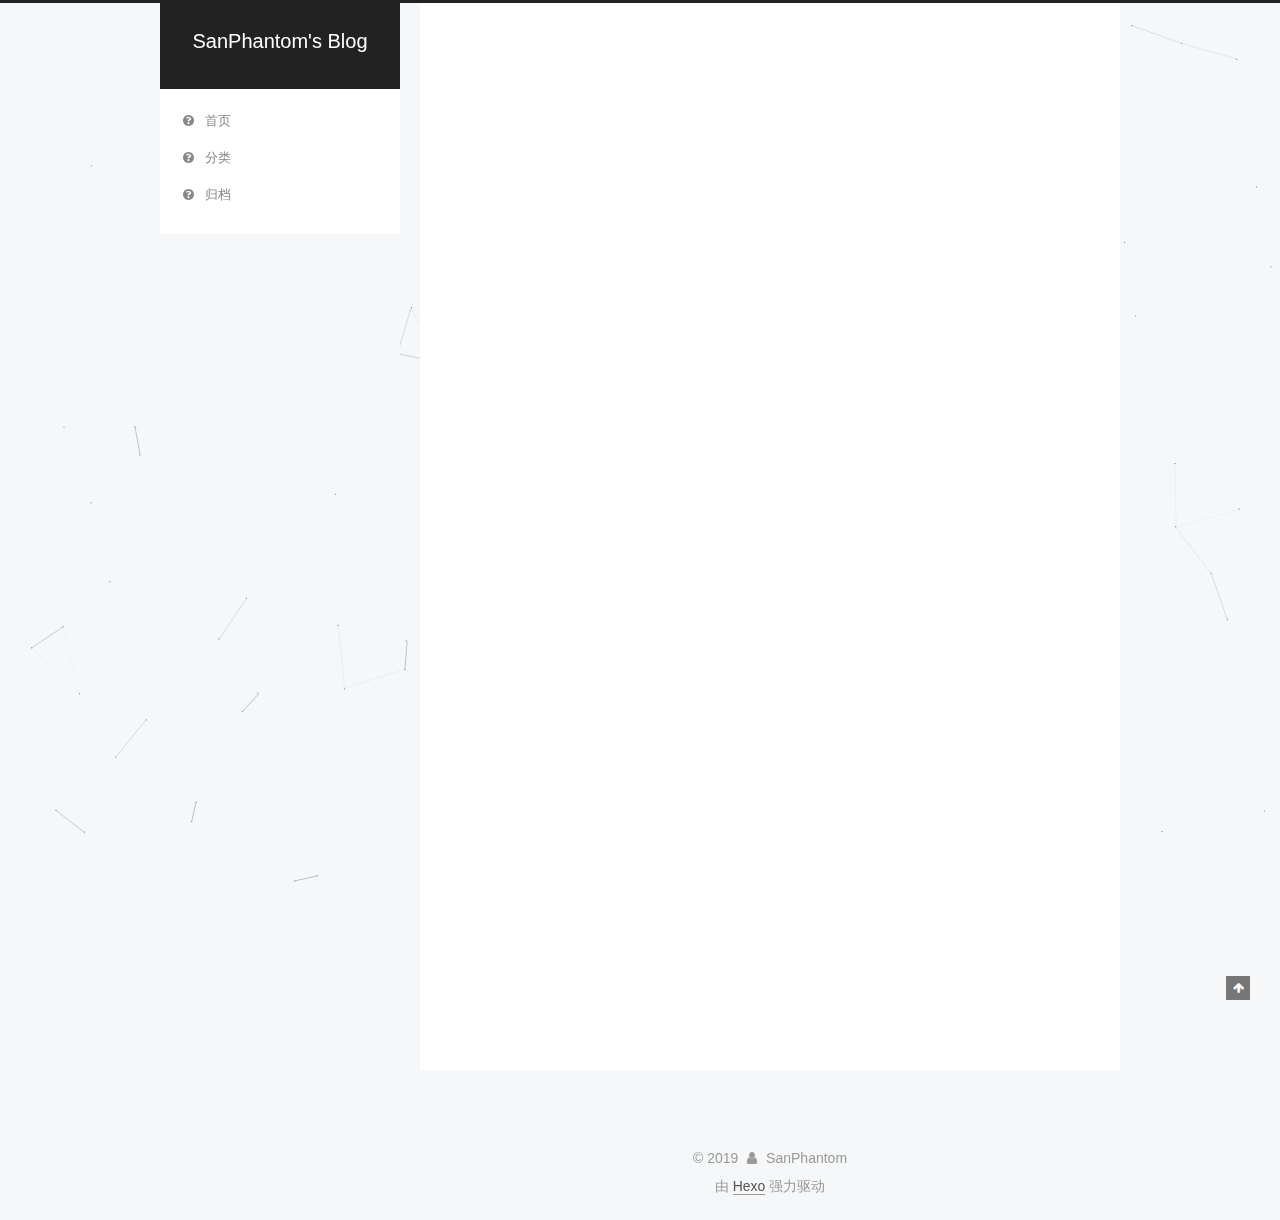
==== index.html @ ef62d0b1 "Site updated: 2019-11-07 14:23:10" ====
<!DOCTYPE html>



  


<html class="theme-next pisces use-motion" lang="zh-Hans">
<head>
  <meta charset="UTF-8"/>
<meta http-equiv="X-UA-Compatible" content="IE=edge" />
<meta name="viewport" content="width=device-width, initial-scale=1, maximum-scale=1"/>
<meta name="theme-color" content="#222">









<meta http-equiv="Cache-Control" content="no-transform" />
<meta http-equiv="Cache-Control" content="no-siteapp" />
















  
  
  <link href="/lib/fancybox/source/jquery.fancybox.css?v=2.1.5" rel="stylesheet" type="text/css" />







<link href="/lib/font-awesome/css/font-awesome.min.css?v=4.6.2" rel="stylesheet" type="text/css" />

<link href="/css/main.css?v=5.1.4" rel="stylesheet" type="text/css" />


  <link rel="apple-touch-icon" sizes="180x180" href="/images/apple-touch-icon-next.png?v=5.1.4">


  <link rel="icon" type="image/png" sizes="32x32" href="/images/favicon-32x32-next.png?v=5.1.4">


  <link rel="icon" type="image/png" sizes="16x16" href="/images/favicon-16x16-next.png?v=5.1.4">


  <link rel="mask-icon" href="/images/logo.svg?v=5.1.4" color="#222">





  <meta name="keywords" content="Hexo, NexT" />










<meta property="og:type" content="website">
<meta property="og:title" content="SanPhantom&#39;s Blog">
<meta property="og:url" content="http:&#x2F;&#x2F;blog.sanphantom.cn&#x2F;index.html">
<meta property="og:site_name" content="SanPhantom&#39;s Blog">
<meta property="og:locale" content="zh-Hans">
<meta name="twitter:card" content="summary">



<script type="text/javascript" id="hexo.configurations">
  var NexT = window.NexT || {};
  var CONFIG = {
    root: '/',
    scheme: 'Pisces',
    version: '5.1.4',
    sidebar: {"position":"left","display":"post","offset":12,"b2t":false,"scrollpercent":false,"onmobile":false},
    fancybox: true,
    tabs: true,
    motion: {"enable":true,"async":false,"transition":{"post_block":"fadeIn","post_header":"slideDownIn","post_body":"slideDownIn","coll_header":"slideLeftIn","sidebar":"slideUpIn"}},
    duoshuo: {
      userId: '0',
      author: '博主'
    },
    algolia: {
      applicationID: '',
      apiKey: '',
      indexName: '',
      hits: {"per_page":10},
      labels: {"input_placeholder":"Search for Posts","hits_empty":"We didn't find any results for the search: ${query}","hits_stats":"${hits} results found in ${time} ms"}
    }
  };
</script>



  <link rel="canonical" href="http://blog.sanphantom.cn/"/>





  <title>SanPhantom's Blog</title>
  








</head>

<body itemscope itemtype="http://schema.org/WebPage" lang="zh-Hans">

  
  
    
  

  <div class="container sidebar-position-left 
  page-home">
    <div class="headband"></div>

    <header id="header" class="header" itemscope itemtype="http://schema.org/WPHeader">
      <div class="header-inner"><div class="site-brand-wrapper">
  <div class="site-meta ">
    

    <div class="custom-logo-site-title">
      <a href="/"  class="brand" rel="start">
        <span class="logo-line-before"><i></i></span>
        <span class="site-title">SanPhantom's Blog</span>
        <span class="logo-line-after"><i></i></span>
      </a>
    </div>
      
        <p class="site-subtitle"></p>
      
  </div>

  <div class="site-nav-toggle">
    <button>
      <span class="btn-bar"></span>
      <span class="btn-bar"></span>
      <span class="btn-bar"></span>
    </button>
  </div>
</div>

<nav class="site-nav">
  

  
    <ul id="menu" class="menu">
      
        
        <li class="menu-item menu-item-home">
          <a href="/" rel="section">
            
              <i class="menu-item-icon fa fa-fw fa-question-circle"></i> <br />
            
            首页
          </a>
        </li>
      
        
        <li class="menu-item menu-item-categories">
          <a href="/categories/" rel="section">
            
              <i class="menu-item-icon fa fa-fw fa-question-circle"></i> <br />
            
            分类
          </a>
        </li>
      
        
        <li class="menu-item menu-item-archives">
          <a href="/archives/" rel="section">
            
              <i class="menu-item-icon fa fa-fw fa-question-circle"></i> <br />
            
            归档
          </a>
        </li>
      

      
    </ul>
  

  
</nav>



 </div>
    </header>

    <main id="main" class="main">
      <div class="main-inner">
        <div class="content-wrap">
          <div id="content" class="content">
            
  <section id="posts" class="posts-expand">
    
      

  

  
  
  

  <article class="post post-type-normal" itemscope itemtype="http://schema.org/Article">
  
  
  
  <div class="post-block">
    <link itemprop="mainEntityOfPage" href="http://blog.sanphantom.cn/uncategorized/hello-world/">

    <span hidden itemprop="author" itemscope itemtype="http://schema.org/Person">
      <meta itemprop="name" content="SanPhantom">
      <meta itemprop="description" content="">
      <meta itemprop="image" content="/images/avatar.gif">
    </span>

    <span hidden itemprop="publisher" itemscope itemtype="http://schema.org/Organization">
      <meta itemprop="name" content="SanPhantom's Blog">
    </span>

    
      <header class="post-header">

        
        
          <h1 class="post-title" itemprop="name headline">
                
                <a class="post-title-link" href="/uncategorized/hello-world/" itemprop="url">Hello World</a></h1>
        

        <div class="post-meta">
          <span class="post-time">
            
              <span class="post-meta-item-icon">
                <i class="fa fa-calendar-o"></i>
              </span>
              
                <span class="post-meta-item-text">发表于</span>
              
              <time title="创建于" itemprop="dateCreated datePublished" datetime="2019-11-07T14:22:54+08:00">
                2019-11-07
              </time>
            

            

            
          </span>

          

          
            
              <span class="post-comments-count">
                <span class="post-meta-divider">|</span>
                <span class="post-meta-item-icon">
                  <i class="fa fa-comment-o"></i>
                </span>
                <a href="/uncategorized/hello-world/#comments" itemprop="discussionUrl">
                  <span class="post-comments-count disqus-comment-count"
                        data-disqus-identifier="uncategorized/hello-world/" itemprop="commentCount"></span>
                </a>
              </span>
            
          

          
          

          

          

          

        </div>
      </header>
    

    
    
    
    <div class="post-body" itemprop="articleBody">

      
      

      
        
          
            <p>Welcome to <a href="https://hexo.io/" target="_blank" rel="noopener">Hexo</a>! This is your very first post. Check <a href="https://hexo.io/docs/" target="_blank" rel="noopener">documentation</a> for more info. If you get any problems when using Hexo, you can find the answer in <a href="https://hexo.io/docs/troubleshooting.html" target="_blank" rel="noopener">troubleshooting</a> or you can ask me on <a href="https://github.com/hexojs/hexo/issues" target="_blank" rel="noopener">GitHub</a>.</p>
<h2 id="Quick-Start"><a href="#Quick-Start" class="headerlink" title="Quick Start"></a>Quick Start</h2><h3 id="Create-a-new-post"><a href="#Create-a-new-post" class="headerlink" title="Create a new post"></a>Create a new post</h3><figure class="highlight bash"><table><tr><td class="gutter"><pre><span class="line">1</span><br></pre></td><td class="code"><pre><span class="line">$ hexo new <span class="string">"My New Post"</span></span><br></pre></td></tr></table></figure>

<p>More info: <a href="https://hexo.io/docs/writing.html" target="_blank" rel="noopener">Writing</a></p>
<h3 id="Run-server"><a href="#Run-server" class="headerlink" title="Run server"></a>Run server</h3><figure class="highlight bash"><table><tr><td class="gutter"><pre><span class="line">1</span><br></pre></td><td class="code"><pre><span class="line">$ hexo server</span><br></pre></td></tr></table></figure>

<p>More info: <a href="https://hexo.io/docs/server.html" target="_blank" rel="noopener">Server</a></p>
<h3 id="Generate-static-files"><a href="#Generate-static-files" class="headerlink" title="Generate static files"></a>Generate static files</h3><figure class="highlight bash"><table><tr><td class="gutter"><pre><span class="line">1</span><br></pre></td><td class="code"><pre><span class="line">$ hexo generate</span><br></pre></td></tr></table></figure>

<p>More info: <a href="https://hexo.io/docs/generating.html" target="_blank" rel="noopener">Generating</a></p>
<h3 id="Deploy-to-remote-sites"><a href="#Deploy-to-remote-sites" class="headerlink" title="Deploy to remote sites"></a>Deploy to remote sites</h3><figure class="highlight bash"><table><tr><td class="gutter"><pre><span class="line">1</span><br></pre></td><td class="code"><pre><span class="line">$ hexo deploy</span><br></pre></td></tr></table></figure>

<p>More info: <a href="https://hexo.io/docs/one-command-deployment.html" target="_blank" rel="noopener">Deployment</a></p>

          
        
      
    </div>
    
    
    

    

    

    

    <footer class="post-footer">
      

      

      

      
      
        <div class="post-eof"></div>
      
    </footer>
  </div>
  
  
  
  </article>


    
  </section>

  


          </div>
          


          

        </div>
        
          
  
  <div class="sidebar-toggle">
    <div class="sidebar-toggle-line-wrap">
      <span class="sidebar-toggle-line sidebar-toggle-line-first"></span>
      <span class="sidebar-toggle-line sidebar-toggle-line-middle"></span>
      <span class="sidebar-toggle-line sidebar-toggle-line-last"></span>
    </div>
  </div>

  <aside id="sidebar" class="sidebar">
    
    <div class="sidebar-inner">

      

      

      <section class="site-overview-wrap sidebar-panel sidebar-panel-active">
        <div class="site-overview">
          <div class="site-author motion-element" itemprop="author" itemscope itemtype="http://schema.org/Person">
            
              <p class="site-author-name" itemprop="name">SanPhantom</p>
              <p class="site-description motion-element" itemprop="description"></p>
          </div>

          <nav class="site-state motion-element">

            
              <div class="site-state-item site-state-posts">
              
                <a href="/archives/">
              
                  <span class="site-state-item-count">1</span>
                  <span class="site-state-item-name">日志</span>
                </a>
              </div>
            

            

            

          </nav>

          

          
            <div class="links-of-author motion-element">
                
                  <span class="links-of-author-item">
                    <a href="https://github.com/SanPhantom" target="_blank" title="GitHub">
                      
                        <i class="fa fa-fw fa-github"></i>GitHub</a>
                  </span>
                
            </div>
          

          
          

          
          

          

        </div>
      </section>

      

      

    </div>
  </aside>


        
      </div>
    </main>

    <footer id="footer" class="footer">
      <div class="footer-inner">
        <div class="copyright">&copy; <span itemprop="copyrightYear">2019</span>
  <span class="with-love">
    <i class="fa fa-user"></i>
  </span>
  <span class="author" itemprop="copyrightHolder">SanPhantom</span>

  
</div>


  <div class="powered-by">由 <a class="theme-link" target="_blank" href="https://hexo.io">Hexo</a> 强力驱动</div>








        







        
      </div>
    </footer>

    
      <div class="back-to-top">
        <i class="fa fa-arrow-up"></i>
        
      </div>
    

    

  </div>

  

<script type="text/javascript">
  if (Object.prototype.toString.call(window.Promise) !== '[object Function]') {
    window.Promise = null;
  }
</script>









  


  











  
  
    <script type="text/javascript" src="/lib/jquery/index.js?v=2.1.3"></script>
  

  
  
    <script type="text/javascript" src="/lib/fastclick/lib/fastclick.min.js?v=1.0.6"></script>
  

  
  
    <script type="text/javascript" src="/lib/jquery_lazyload/jquery.lazyload.js?v=1.9.7"></script>
  

  
  
    <script type="text/javascript" src="/lib/velocity/velocity.min.js?v=1.2.1"></script>
  

  
  
    <script type="text/javascript" src="/lib/velocity/velocity.ui.min.js?v=1.2.1"></script>
  

  
  
    <script type="text/javascript" src="/lib/fancybox/source/jquery.fancybox.pack.js?v=2.1.5"></script>
  

  
  
    <script type="text/javascript" src="/lib/canvas-nest/canvas-nest.min.js"></script>
  


  


  <script type="text/javascript" src="/js/src/utils.js?v=5.1.4"></script>

  <script type="text/javascript" src="/js/src/motion.js?v=5.1.4"></script>



  
  


  <script type="text/javascript" src="/js/src/affix.js?v=5.1.4"></script>

  <script type="text/javascript" src="/js/src/schemes/pisces.js?v=5.1.4"></script>



  

  


  <script type="text/javascript" src="/js/src/bootstrap.js?v=5.1.4"></script>



  


  

    
      <script id="dsq-count-scr" src="https://SP.disqus.com/count.js" async></script>
    

    

  




	





  














  





  

  

  

  
  

  

  

  

</body>
</html>
---- css/main.css ----
/* normalize.css v3.0.2 | MIT License | git.io/normalize */
html {
  font-family: sans-serif; /* 1 */
  -ms-text-size-adjust: 100%; /* 2 */
  -webkit-text-size-adjust: 100%; /* 2 */
}
body {
  margin: 0;
}
article,
aside,
details,
figcaption,
figure,
footer,
header,
hgroup,
main,
menu,
nav,
section,
summary {
  display: block;
}
audio,
canvas,
progress,
video {
  display: inline-block; /* 1 */
  vertical-align: baseline; /* 2 */
}
audio:not([controls]) {
  display: none;
  height: 0;
}
[hidden],
template {
  display: none;
}
a {
  background-color: transparent;
}
a:active,
a:hover {
  outline: 0;
}
abbr[title] {
  border-bottom: 1px dotted;
}
b,
strong {
  font-weight: bold;
}
dfn {
  font-style: italic;
}
h1 {
  font-size: 2em;
  margin: 0.67em 0;
}
mark {
  background: #ff0;
  color: #000;
}
small {
  font-size: 80%;
}
sub,
sup {
  font-size: 75%;
  line-height: 0;
  position: relative;
  vertical-align: baseline;
}
sup {
  top: -0.5em;
}
sub {
  bottom: -0.25em;
}
img {
  border: 0;
}
svg:not(:root) {
  overflow: hidden;
}
figure {
  margin: 1em 40px;
}
hr {
  -moz-box-sizing: content-box;
  box-sizing: content-box;
  height: 0;
}
pre {
  overflow: auto;
}
code,
kbd,
pre,
samp {
  font-family: monospace, monospace;
  font-size: 1em;
}
button,
input,
optgroup,
select,
textarea {
  color: inherit; /* 1 */
  font: inherit; /* 2 */
  margin: 0; /* 3 */
}
button {
  overflow: visible;
}
button,
select {
  text-transform: none;
}
button,
html input[type="button"],
input[type="reset"],
input[type="submit"] {
  -webkit-appearance: button; /* 2 */
  cursor: pointer; /* 3 */
}
button[disabled],
html input[disabled] {
  cursor: default;
}
button::-moz-focus-inner,
input::-moz-focus-inner {
  border: 0;
  padding: 0;
}
input {
  line-height: normal;
}
input[type="checkbox"],
input[type="radio"] {
  box-sizing: border-box; /* 1 */
  padding: 0; /* 2 */
}
input[type="number"]::-webkit-inner-spin-button,
input[type="number"]::-webkit-outer-spin-button {
  height: auto;
}
input[type="search"] {
  -webkit-appearance: textfield; /* 1 */
  -moz-box-sizing: content-box;
  -webkit-box-sizing: content-box; /* 2 */
  box-sizing: content-box;
}
input[type="search"]::-webkit-search-cancel-button,
input[type="search"]::-webkit-search-decoration {
  -webkit-appearance: none;
}
fieldset {
  border: 1px solid #c0c0c0;
  margin: 0 2px;
  padding: 0.35em 0.625em 0.75em;
}
legend {
  border: 0; /* 1 */
  padding: 0; /* 2 */
}
textarea {
  overflow: auto;
}
optgroup {
  font-weight: bold;
}
table {
  border-collapse: collapse;
  border-spacing: 0;
}
td,
th {
  padding: 0;
}
::selection {
  background: #262a30;
  color: #fff;
}
body {
  position: relative;
  font-family: 'Lato', "PingFang SC", "Microsoft YaHei", sans-serif;
  font-size: 14px;
  line-height: 2;
  color: #555;
  background: #f5f7f9;
}
@media (max-width: 767px) {
  body {
    padding-right: 0 !important;
  }
}
@media (min-width: 768px) and (max-width: 991px) {
  body {
    padding-right: 0 !important;
  }
}
@media (min-width: 1600px) {
  body {
    font-size: 16px;
  }
}
h1,
h2,
h3,
h4,
h5,
h6 {
  margin: 0;
  padding: 0;
  font-weight: bold;
  line-height: 1.5;
  font-family: 'Lato', "PingFang SC", "Microsoft YaHei", sans-serif;
}
h2,
h3,
h4,
h5,
h6 {
  margin: 20px 0 15px;
}
h1 {
  font-size: 22px;
}
@media (max-width: 767px) {
  h1 {
    font-size: 18px;
  }
}
h2 {
  font-size: 20px;
}
@media (max-width: 767px) {
  h2 {
    font-size: 16px;
  }
}
h3 {
  font-size: 18px;
}
@media (max-width: 767px) {
  h3 {
    font-size: 14px;
  }
}
h4 {
  font-size: 16px;
}
@media (max-width: 767px) {
  h4 {
    font-size: 12px;
  }
}
h5 {
  font-size: 14px;
}
@media (max-width: 767px) {
  h5 {
    font-size: 10px;
  }
}
h6 {
  font-size: 12px;
}
@media (max-width: 767px) {
  h6 {
    font-size: 8px;
  }
}
p {
  margin: 0 0 20px 0;
}
a {
  color: #555;
  text-decoration: none;
  outline: none;
  border-bottom: 1px solid #999;
  word-wrap: break-word;
}
a:hover {
  color: #222;
  border-bottom-color: #222;
}
blockquote {
  margin: 0;
  padding: 0;
}
img {
  display: block;
  margin: auto;
  max-width: 100%;
  height: auto;
}
hr {
  margin: 40px 0;
  height: 3px;
  border: none;
  background-color: #ddd;
  background-image: repeating-linear-gradient(-45deg, #fff, #fff 4px, transparent 4px, transparent 8px);
}
blockquote {
  padding: 0 15px;
  color: #666;
  border-left: 4px solid #ddd;
}
blockquote cite::before {
  content: "-";
  padding: 0 5px;
}
dt {
  font-weight: 700;
}
dd {
  margin: 0;
  padding: 0;
}
kbd {
  border: 1px solid #ccc;
  border-radius: 0.2em;
  box-shadow: 0.1em 0.1em 0.2em rgba(0,0,0,0.1);
  background-color: #f9f9f9;
  font-family: inherit;
  background-image: -webkit-linear-gradient(top, #eee, #fff, #eee);
  padding: 0.1em 0.3em;
  white-space: nowrap;
}
.text-left {
  text-align: left;
}
.text-center {
  text-align: center;
}
.text-right {
  text-align: right;
}
.text-justify {
  text-align: justify;
}
.text-nowrap {
  white-space: nowrap;
}
.text-lowercase {
  text-transform: lowercase;
}
.text-uppercase {
  text-transform: uppercase;
}
.text-capitalize {
  text-transform: capitalize;
}
.center-block {
  display: block;
  margin-left: auto;
  margin-right: auto;
}
.clearfix:before,
.clearfix:after {
  content: " ";
  display: table;
}
.clearfix:after {
  clear: both;
}
.pullquote {
  width: 45%;
}
.pullquote.left {
  float: left;
  margin-left: 5px;
  margin-right: 10px;
}
.pullquote.right {
  float: right;
  margin-left: 10px;
  margin-right: 5px;
}
.affix.affix.affix {
  position: fixed;
}
.translation {
  margin-top: -20px;
  font-size: 14px;
  color: #999;
}
.scrollbar-measure {
  width: 100px;
  height: 100px;
  overflow: scroll;
  position: absolute;
  top: -9999px;
}
.use-motion .motion-element {
  opacity: 0;
}
table {
  margin: 20px 0;
  width: 100%;
  border-collapse: collapse;
  border-spacing: 0;
  border: 1px solid #ddd;
  font-size: 14px;
  table-layout: fixed;
  word-wrap: break-all;
}
table>tbody>tr:nth-of-type(odd) {
  background-color: #f9f9f9;
}
table>tbody>tr:hover {
  background-color: #f5f5f5;
}
caption,
th,
td {
  padding: 8px;
  text-align: left;
  vertical-align: middle;
  font-weight: normal;
}
th,
td {
  border-bottom: 3px solid #ddd;
  border-right: 1px solid #eee;
}
th {
  padding-bottom: 10px;
  font-weight: 700;
}
td {
  border-bottom-width: 1px;
}
html,
body {
  height: 100%;
}
.container {
  position: relative;
  min-height: 100%;
}
.header-inner {
  margin: 0 auto;
  padding: 100px 0 70px;
  width: 700px;
}
@media (min-width: 1600px) {
  .container .header-inner {
    width: 900px;
  }
}
.main {
  padding-bottom: 150px;
}
.main-inner {
  margin: 0 auto;
  width: 700px;
}
@media (min-width: 1600px) {
  .container .main-inner {
    width: 900px;
  }
}
.footer {
  position: absolute;
  left: 0;
  bottom: 0;
  width: 100%;
  min-height: 50px;
}
.footer-inner {
  box-sizing: border-box;
  margin: 20px auto;
  width: 700px;
}
@media (min-width: 1600px) {
  .container .footer-inner {
    width: 900px;
  }
}
pre,
.highlight {
  overflow: auto;
  margin: 20px 0;
  padding: 0;
  font-size: 13px;
  color: #4d4d4c;
  background: #f7f7f7;
  line-height: 1.6;
}
pre,
code {
  font-family: consolas, Menlo, "PingFang SC", "Microsoft YaHei", monospace;
}
code {
  padding: 2px 4px;
  word-wrap: break-word;
  color: #555;
  background: #eee;
  border-radius: 3px;
  font-size: 13px;
}
pre {
  padding: 10px;
}
pre code {
  padding: 0;
  color: #4d4d4c;
  background: none;
  text-shadow: none;
}
.highlight {
  border-radius: 1px;
}
.highlight pre {
  border: none;
  margin: 0;
  padding: 10px 0;
}
.highlight table {
  margin: 0;
  width: auto;
  border: none;
}
.highlight td {
  border: none;
  padding: 0;
}
.highlight figcaption {
  font-size: 1em;
  color: #4d4d4c;
  line-height: 1em;
  margin-bottom: 1em;
}
.highlight figcaption:before,
.highlight figcaption:after {
  content: " ";
  display: table;
}
.highlight figcaption:after {
  clear: both;
}
.highlight figcaption a {
  float: right;
  color: #4d4d4c;
}
.highlight figcaption a:hover {
  border-bottom-color: #4d4d4c;
}
.highlight .gutter pre {
  padding-left: 10px;
  padding-right: 10px;
  color: #869194;
  text-align: right;
  background-color: #eff2f3;
}
.highlight .code pre {
  width: 100%;
  padding-left: 10px;
  padding-right: 10px;
  background-color: #f7f7f7;
}
.highlight .line {
  height: 20px;
}
.gutter {
  -webkit-user-select: none;
  -moz-user-select: none;
  -ms-user-select: none;
  user-select: none;
}
.gist table {
  width: auto;
}
.gist table td {
  border: none;
}
pre .deletion {
  background: #fdd;
}
pre .addition {
  background: #dfd;
}
pre .meta {
  color: #8959a8;
}
pre .comment {
  color: #8e908c;
}
pre .variable,
pre .attribute,
pre .tag,
pre .regexp,
pre .ruby .constant,
pre .xml .tag .title,
pre .xml .pi,
pre .xml .doctype,
pre .html .doctype,
pre .css .id,
pre .css .class,
pre .css .pseudo {
  color: #c82829;
}
pre .number,
pre .preprocessor,
pre .built_in,
pre .literal,
pre .params,
pre .constant,
pre .command {
  color: #f5871f;
}
pre .ruby .class .title,
pre .css .rules .attribute,
pre .string,
pre .value,
pre .inheritance,
pre .header,
pre .ruby .symbol,
pre .xml .cdata,
pre .special,
pre .number,
pre .formula {
  color: #718c00;
}
pre .title,
pre .css .hexcolor {
  color: #3e999f;
}
pre .function,
pre .python .decorator,
pre .python .title,
pre .ruby .function .title,
pre .ruby .title .keyword,
pre .perl .sub,
pre .javascript .title,
pre .coffeescript .title {
  color: #4271ae;
}
pre .keyword,
pre .javascript .function {
  color: #8959a8;
}
.full-image.full-image.full-image.full-image {
  border: none;
  max-width: 100%;
  width: auto;
  margin: 20px auto 25px;
}
@media (min-width: 992px) {
  .full-image.full-image.full-image.full-image {
    max-width: none;
    width: 118%;
    margin: 0 -9%;
  }
}
.blockquote-center,
.page-home .post-type-quote blockquote,
.page-post-detail .post-type-quote blockquote {
  position: relative;
  margin: 40px 0;
  padding: 0;
  border-left: none;
  text-align: center;
}
.blockquote-center::before,
.page-home .post-type-quote blockquote::before,
.page-post-detail .post-type-quote blockquote::before,
.blockquote-center::after,
.page-home .post-type-quote blockquote::after,
.page-post-detail .post-type-quote blockquote::after {
  position: absolute;
  content: ' ';
  display: block;
  width: 100%;
  height: 24px;
  opacity: 0.2;
  background-repeat: no-repeat;
  background-position: 0 -6px;
  background-size: 22px 22px;
}
.blockquote-center::before,
.page-home .post-type-quote blockquote::before,
.page-post-detail .post-type-quote blockquote::before {
  top: -20px;
  background-image: url("../images/quote-l.svg");
  border-top: 1px solid #ccc;
}
.blockquote-center::after,
.page-home .post-type-quote blockquote::after,
.page-post-detail .post-type-quote blockquote::after {
  bottom: -20px;
  background-image: url("../images/quote-r.svg");
  border-bottom: 1px solid #ccc;
  background-position: 100% 8px;
}
.blockquote-center p,
.page-home .post-type-quote blockquote p,
.page-post-detail .post-type-quote blockquote p,
.blockquote-center div,
.page-home .post-type-quote blockquote div,
.page-post-detail .post-type-quote blockquote div {
  text-align: center;
}
.post .post-body .group-picture img {
  box-sizing: border-box;
  padding: 0 3px;
  border: none;
}
.post .group-picture-row {
  overflow: hidden;
  margin-top: 6px;
}
.post .group-picture-row:first-child {
  margin-top: 0;
}
.post .group-picture-column {
  float: left;
}
.page-post-detail .post-body .group-picture-column {
  float: none;
  margin-top: 10px;
  width: auto !important;
}
.page-post-detail .post-body .group-picture-column img {
  margin: 0 auto;
}
.page-archive .group-picture-container {
  overflow: hidden;
}
.page-archive .group-picture-row {
  float: left;
}
.page-archive .group-picture-row:first-child {
  margin-top: 6px;
}
.page-archive .group-picture-column {
  max-width: 150px;
  max-height: 150px;
}
.post-body .note {
  position: relative;
  padding: 15px;
  margin-bottom: 20px;
  border: 1px solid #eee;
  border-left-width: 5px;
  border-radius: 3px;
}
.post-body .note h2,
.post-body .note h3,
.post-body .note h4,
.post-body .note h5,
.post-body .note h6 {
  margin-top: 0;
  margin-bottom: 0;
  border-bottom: initial;
  padding-top: 0 !important;
}
.post-body .note p:first-child,
.post-body .note ul:first-child,
.post-body .note ol:first-child,
.post-body .note table:first-child,
.post-body .note pre:first-child,
.post-body .note blockquote:first-child {
  margin-top: 0;
}
.post-body .note p:last-child,
.post-body .note ul:last-child,
.post-body .note ol:last-child,
.post-body .note table:last-child,
.post-body .note pre:last-child,
.post-body .note blockquote:last-child {
  margin-bottom: 0;
}
.post-body .note.default {
  border-left-color: #777;
}
.post-body .note.default h2,
.post-body .note.default h3,
.post-body .note.default h4,
.post-body .note.default h5,
.post-body .note.default h6 {
  color: #777;
}
.post-body .note.primary {
  border-left-color: #6f42c1;
}
.post-body .note.primary h2,
.post-body .note.primary h3,
.post-body .note.primary h4,
.post-body .note.primary h5,
.post-body .note.primary h6 {
  color: #6f42c1;
}
.post-body .note.info {
  border-left-color: #428bca;
}
.post-body .note.info h2,
.post-body .note.info h3,
.post-body .note.info h4,
.post-body .note.info h5,
.post-body .note.info h6 {
  color: #428bca;
}
.post-body .note.success {
  border-left-color: #5cb85c;
}
.post-body .note.success h2,
.post-body .note.success h3,
.post-body .note.success h4,
.post-body .note.success h5,
.post-body .note.success h6 {
  color: #5cb85c;
}
.post-body .note.warning {
  border-left-color: #f0ad4e;
}
.post-body .note.warning h2,
.post-body .note.warning h3,
.post-body .note.warning h4,
.post-body .note.warning h5,
.post-body .note.warning h6 {
  color: #f0ad4e;
}
.post-body .note.danger {
  border-left-color: #d9534f;
}
.post-body .note.danger h2,
.post-body .note.danger h3,
.post-body .note.danger h4,
.post-body .note.danger h5,
.post-body .note.danger h6 {
  color: #d9534f;
}
.post-body .label {
  display: inline;
  padding: 0 2px;
  white-space: nowrap;
}
.post-body .label.default {
  background-color: #f0f0f0;
}
.post-body .label.primary {
  background-color: #efe6f7;
}
.post-body .label.info {
  background-color: #e5f2f8;
}
.post-body .label.success {
  background-color: #e7f4e9;
}
.post-body .label.warning {
  background-color: #fcf6e1;
}
.post-body .label.danger {
  background-color: #fae8eb;
}
.post-body .tabs {
  position: relative;
  display: block;
  margin-bottom: 20px;
  padding-top: 10px;
}
.post-body .tabs ul.nav-tabs {
  margin: 0;
  padding: 0;
  display: flex;
  margin-bottom: -1px;
}
@media (max-width: 413px) {
  .post-body .tabs ul.nav-tabs {
    display: block;
    margin-bottom: 5px;
  }
}
.post-body .tabs ul.nav-tabs li.tab {
  list-style-type: none !important;
  margin: 0 0.25em 0 0;
  border-top: 3px solid transparent;
  border-left: 1px solid transparent;
  border-right: 1px solid transparent;
}
@media (max-width: 413px) {
  .post-body .tabs ul.nav-tabs li.tab {
    margin: initial;
    border-top: 1px solid transparent;
    border-left: 3px solid transparent;
    border-right: 1px solid transparent;
    border-bottom: 1px solid transparent;
  }
}
.post-body .tabs ul.nav-tabs li.tab a {
  outline: 0;
  border-bottom: initial;
  display: block;
  line-height: 1.8em;
  padding: 0.25em 0.75em;
  transition-duration: 0.2s;
  transition-timing-function: ease-out;
  transition-delay: 0s;
}
.post-body .tabs ul.nav-tabs li.tab a i {
  width: 1.285714285714286em;
}
.post-body .tabs ul.nav-tabs li.tab.active {
  border-top: 3px solid #fc6423;
  border-left: 1px solid #ddd;
  border-right: 1px solid #ddd;
  background-color: #fff;
}
@media (max-width: 413px) {
  .post-body .tabs ul.nav-tabs li.tab.active {
    border-top: 1px solid #ddd;
    border-left: 3px solid #fc6423;
    border-right: 1px solid #ddd;
    border-bottom: 1px solid #ddd;
  }
}
.post-body .tabs ul.nav-tabs li.tab.active a {
  cursor: default;
  color: #555;
}
.post-body .tabs .tab-content {
  background-color: #fff;
}
.post-body .tabs .tab-content .tab-pane {
  border: 1px solid #ddd;
  padding: 20px 20px 0 20px;
}
.post-body .tabs .tab-content .tab-pane:not(.active) {
  display: none !important;
}
.post-body .tabs .tab-content .tab-pane.active {
  display: block !important;
}
.btn {
  display: inline-block;
  padding: 0 20px;
  font-size: 14px;
  color: #555;
  background: #fff;
  border: 2px solid #555;
  text-decoration: none;
  border-radius: 2px;
  transition-property: background-color;
  transition-duration: 0.2s;
  transition-timing-function: ease-in-out;
  transition-delay: 0s;
  line-height: 2;
}
.btn:hover {
  border-color: #222;
  color: #fff;
  background: #222;
}
.btn +.btn {
  margin: 0 0 8px 8px;
}
.btn .fa-fw {
  width: 1.285714285714286em;
  text-align: left;
}
.btn-bar {
  display: block;
  width: 22px;
  height: 2px;
  background: #555;
  border-radius: 1px;
}
.btn-bar+.btn-bar {
  margin-top: 4px;
}
.pagination {
  margin: 120px 0 40px;
  text-align: center;
  border-top: 1px solid #eee;
}
.page-number-basic,
.pagination .prev,
.pagination .next,
.pagination .page-number,
.pagination .space {
  display: inline-block;
  position: relative;
  top: -1px;
  margin: 0 10px;
  padding: 0 11px;
}
@media (max-width: 767px) {
  .page-number-basic,
  .pagination .prev,
  .pagination .next,
  .pagination .page-number,
  .pagination .space {
    margin: 0 5px;
  }
}
.pagination .prev,
.pagination .next,
.pagination .page-number {
  border-bottom: 0;
  border-top: 1px solid #eee;
  transition-property: border-color;
  transition-duration: 0.2s;
  transition-timing-function: ease-in-out;
  transition-delay: 0s;
}
.pagination .prev:hover,
.pagination .next:hover,
.pagination .page-number:hover {
  border-top-color: #222;
}
.pagination .space {
  padding: 0;
  margin: 0;
}
.pagination .prev {
  margin-left: 0;
}
.pagination .next {
  margin-right: 0;
}
.pagination .page-number.current {
  color: #fff;
  background: #ccc;
  border-top-color: #ccc;
}
@media (max-width: 767px) {
  .pagination {
    border-top: none;
  }
  .pagination .prev,
  .pagination .next,
  .pagination .page-number {
    margin-bottom: 10px;
    border-top: 0;
    border-bottom: 1px solid #eee;
    padding: 0 10px;
  }
  .pagination .prev:hover,
  .pagination .next:hover,
  .pagination .page-number:hover {
    border-bottom-color: #222;
  }
}
.comments {
  margin: 60px 20px 0;
}
.tag-cloud {
  text-align: center;
}
.tag-cloud a {
  display: inline-block;
  margin: 10px;
}
.back-to-top {
  box-sizing: border-box;
  position: fixed;
  bottom: -100px;
  right: 30px;
  z-index: 1050;
  padding: 0 6px;
  width: 24px;
  background: #222;
  font-size: 12px;
  opacity: 0.6;
  color: #fff;
  cursor: pointer;
  text-align: center;
  -webkit-transform: translateZ(0);
  transition-property: bottom;
  transition-duration: 0.2s;
  transition-timing-function: ease-in-out;
  transition-delay: 0s;
}
@media (min-width: 768px) and (max-width: 991px) {
  .back-to-top {
    display: none !important;
  }
}
@media (max-width: 767px) {
  .back-to-top {
    display: none !important;
  }
}
.back-to-top.back-to-top-on {
  bottom: 30px;
}
.header {
  background: transparent;
}
.header-inner {
  position: relative;
}
.headband {
  height: 3px;
  background: #222;
}
.site-meta {
  margin: 0;
  text-align: center;
}
@media (max-width: 767px) {
  .site-meta {
    text-align: center;
  }
}
.brand {
  position: relative;
  display: inline-block;
  padding: 0 40px;
  color: #fff;
  background: #222;
  border-bottom: none;
}
.brand:hover {
  color: #fff;
}
.logo {
  display: inline-block;
  margin-right: 5px;
  line-height: 36px;
  vertical-align: top;
}
.site-title {
  display: inline-block;
  vertical-align: top;
  line-height: 36px;
  font-size: 20px;
  font-weight: normal;
  font-family: 'Lato', "PingFang SC", "Microsoft YaHei", sans-serif;
}
.site-subtitle {
  margin-top: 10px;
  font-size: 13px;
  color: #ddd;
}
.use-motion .brand {
  opacity: 0;
}
.use-motion .logo,
.use-motion .site-title,
.use-motion .site-subtitle {
  opacity: 0;
  position: relative;
  top: -10px;
}
.site-nav-toggle {
  display: none;
  position: absolute;
  top: 10px;
  left: 10px;
}
@media (max-width: 767px) {
  .site-nav-toggle {
    display: block;
  }
}
.site-nav-toggle button {
  margin-top: 2px;
  padding: 9px 10px;
  background: transparent;
  border: none;
}
@media (max-width: 767px) {
  .site-nav {
    display: none;
    margin: 0 -10px;
    padding: 0 10px;
    clear: both;
    border-top: 1px solid #ddd;
  }
}
@media (min-width: 768px) and (max-width: 991px) {
  .site-nav {
    display: block !important;
  }
}
@media (min-width: 992px) {
  .site-nav {
    display: block !important;
  }
}
.menu {
  margin-top: 20px;
  padding-left: 0;
  text-align: center;
}
.menu .menu-item {
  display: inline-block;
  margin: 0 10px;
  list-style: none;
}
@media screen and (max-width: 767px) {
  .menu .menu-item {
    margin-top: 10px;
  }
}
.menu .menu-item a {
  display: block;
  font-size: 13px;
  line-height: inherit;
  border-bottom: 1px solid transparent;
  transition-property: border-color;
  transition-duration: 0.2s;
  transition-timing-function: ease-in-out;
  transition-delay: 0s;
}
.menu .menu-item a:hover,
.menu-item-active a {
  border-bottom-color: #222;
}
.menu .menu-item .fa {
  margin-right: 5px;
}
.use-motion .menu-item {
  opacity: 0;
}
.post-body {
  font-family: 'Lato', "PingFang SC", "Microsoft YaHei", sans-serif;
}
@media (max-width: 767px) {
  .post-body {
    word-break: break-word;
  }
}
.post-body .fancybox img {
  display: block !important;
  margin: 0 auto;
  cursor: pointer;
  cursor: zoom-in;
  cursor: -webkit-zoom-in;
}
.post-body .image-caption,
.post-body .figure .caption {
  margin: -20px auto 15px;
  text-align: center;
  font-size: 14px;
  color: #999;
  font-weight: bold;
  line-height: 1;
}
.post-sticky-flag {
  display: inline-block;
  font-size: 16px;
  -ms-transform: rotate(30deg);
  -webkit-transform: rotate(30deg);
  -moz-transform: rotate(30deg);
  -ms-transform: rotate(30deg);
  -o-transform: rotate(30deg);
  transform: rotate(30deg);
}
.use-motion .post-block,
.use-motion .pagination,
.use-motion .comments {
  opacity: 0;
}
.use-motion .post-header {
  opacity: 0;
}
.use-motion .post-body {
  opacity: 0;
}
.use-motion .collection-title {
  opacity: 0;
}
.posts-expand {
  padding-top: 40px;
}
@media (max-width: 767px) {
  .posts-expand {
    margin: 0 20px;
  }
  .post-body pre .gutter pre {
    padding-right: 10px;
  }
  .post-body .highlight {
    margin-left: 0px;
    margin-right: 0px;
    padding: 0;
  }
  .post-body .highlight .gutter pre {
    padding-right: 10px;
  }
}
@media (min-width: 992px) {
  .posts-expand .post-body {
    text-align: justify;
  }
}
.posts-expand .post-body h2,
.posts-expand .post-body h3,
.posts-expand .post-body h4,
.posts-expand .post-body h5,
.posts-expand .post-body h6 {
  padding-top: 10px;
}
.posts-expand .post-body h2 .header-anchor,
.posts-expand .post-body h3 .header-anchor,
.posts-expand .post-body h4 .header-anchor,
.posts-expand .post-body h5 .header-anchor,
.posts-expand .post-body h6 .header-anchor {
  float: right;
  margin-left: 10px;
  color: #ccc;
  border-bottom-style: none;
  visibility: hidden;
}
.posts-expand .post-body h2 .header-anchor:hover,
.posts-expand .post-body h3 .header-anchor:hover,
.posts-expand .post-body h4 .header-anchor:hover,
.posts-expand .post-body h5 .header-anchor:hover,
.posts-expand .post-body h6 .header-anchor:hover {
  color: inherit;
}
.posts-expand .post-body h2:hover .header-anchor,
.posts-expand .post-body h3:hover .header-anchor,
.posts-expand .post-body h4:hover .header-anchor,
.posts-expand .post-body h5:hover .header-anchor,
.posts-expand .post-body h6:hover .header-anchor {
  visibility: visible;
}
.posts-expand .post-body ul li {
  list-style: circle;
}
.posts-expand .post-body img {
  box-sizing: border-box;
  margin: auto;
  padding: 3px;
  border: 1px solid #ddd;
}
.posts-expand .post-body .fancybox img {
  margin: 0 auto 25px;
}
@media (max-width: 767px) {
  .posts-collapse {
    margin: 0 20px;
  }
  .posts-collapse .post-title,
  .posts-collapse .post-meta {
    display: block;
    width: auto;
    text-align: left;
  }
}
.posts-collapse {
  position: relative;
  z-index: 1010;
  margin-left: 55px;
}
.posts-collapse::after {
  content: " ";
  position: absolute;
  top: 20px;
  left: 0;
  margin-left: -2px;
  width: 4px;
  height: 100%;
  background: #f5f5f5;
  z-index: -1;
}
@media (max-width: 767px) {
  .posts-collapse {
    margin: 0 20px;
  }
}
.posts-collapse .collection-title {
  position: relative;
  margin: 60px 0;
}
.posts-collapse .collection-title h1,
.posts-collapse .collection-title h2 {
  margin-left: 20px;
}
.posts-collapse .collection-title small {
  color: #bbb;
  margin-left: 5px;
}
.posts-collapse .collection-title::before {
  content: " ";
  position: absolute;
  left: 0;
  top: 50%;
  margin-left: -4px;
  margin-top: -4px;
  width: 8px;
  height: 8px;
  background: #bbb;
  border-radius: 50%;
}
.posts-collapse .post {
  margin: 30px 0;
}
.posts-collapse .post-header {
  position: relative;
  transition-duration: 0.2s;
  transition-timing-function: ease-in-out;
  transition-delay: 0s;
  transition-property: border;
  border-bottom: 1px dashed #ccc;
}
.posts-collapse .post-header::before {
  content: " ";
  position: absolute;
  left: 0;
  top: 12px;
  width: 6px;
  height: 6px;
  margin-left: -4px;
  background: #bbb;
  border-radius: 50%;
  border: 1px solid #fff;
  transition-duration: 0.2s;
  transition-timing-function: ease-in-out;
  transition-delay: 0s;
  transition-property: background;
}
.posts-collapse .post-header:hover {
  border-bottom-color: #666;
}
.posts-collapse .post-header:hover::before {
  background: #222;
}
.posts-collapse .post-meta {
  position: absolute;
  font-size: 12px;
  left: 20px;
  top: 5px;
}
.posts-collapse .post-comments-count {
  display: none;
}
.posts-collapse .post-title {
  margin-left: 60px;
  font-size: 16px;
  font-weight: normal;
  line-height: inherit;
}
.posts-collapse .post-title::after {
  margin-left: 3px;
  opacity: 0.6;
}
.posts-collapse .post-title a {
  color: #666;
  border-bottom: none;
}
.page-home .post-type-quote .post-header,
.page-post-detail .post-type-quote .post-header,
.page-home .post-type-quote .post-tags,
.page-post-detail .post-type-quote .post-tags {
  display: none;
}
.posts-expand .post-title {
  text-align: center;
  word-break: break-word;
  font-weight: 400;
}
.posts-expand .post-title-link {
  display: inline-block;
  position: relative;
  color: #555;
  border-bottom: none;
  line-height: 1.2;
  vertical-align: top;
}
.posts-expand .post-title-link::before {
  content: "";
  position: absolute;
  width: 100%;
  height: 2px;
  bottom: 0;
  left: 0;
  background-color: #000;
  visibility: hidden;
  -webkit-transform: scaleX(0);
  -moz-transform: scaleX(0);
  -ms-transform: scaleX(0);
  -o-transform: scaleX(0);
  transform: scaleX(0);
  transition-duration: 0.2s;
  transition-timing-function: ease-in-out;
  transition-delay: 0s;
}
.posts-expand .post-title-link:hover::before {
  visibility: visible;
  -webkit-transform: scaleX(1);
  -moz-transform: scaleX(1);
  -ms-transform: scaleX(1);
  -o-transform: scaleX(1);
  transform: scaleX(1);
}
.posts-expand .post-title-link .fa {
  font-size: 16px;
}
.posts-expand .post-meta {
  margin: 3px 0 60px 0;
  color: #999;
  font-family: 'Lato', "PingFang SC", "Microsoft YaHei", sans-serif;
  font-size: 12px;
  text-align: center;
}
.posts-expand .post-meta .post-category-list {
  display: inline-block;
  margin: 0;
  padding: 3px;
}
.posts-expand .post-meta .post-category-list-link {
  color: #999;
}
.posts-expand .post-meta .post-description {
  font-size: 14px;
  margin-top: 2px;
}
.post-meta-divider {
  margin: 0 0.5em;
}
.post-meta-item-icon {
  margin-right: 3px;
}
@media (min-width: 768px) and (max-width: 991px) {
  .post-meta-item-icon {
    display: inline-block;
  }
}
@media (max-width: 767px) {
  .post-meta-item-icon {
    display: inline-block;
  }
}
@media (min-width: 768px) and (max-width: 991px) {
  .post-meta-item-text {
    display: none;
  }
}
@media (max-width: 767px) {
  .post-meta-item-text {
    display: none;
  }
}
@media (max-width: 767px) {
  .posts-expand .post-comments-count {
    display: none;
  }
}
.post-button {
  margin-top: 40px;
}
.posts-expand .post-tags {
  margin-top: 40px;
  text-align: center;
}
.posts-expand .post-tags a {
  display: inline-block;
  margin-right: 10px;
  font-size: 13px;
}
.post-nav {
  display: table;
  margin-top: 15px;
  width: 100%;
  border-top: 1px solid #eee;
}
.post-nav-divider {
  display: table-cell;
  width: 10%;
}
.post-nav-item {
  display: table-cell;
  padding: 10px 0 0 0;
  width: 45%;
  vertical-align: top;
}
.post-nav-item a {
  position: relative;
  display: block;
  line-height: 25px;
  font-size: 14px;
  color: #555;
  border-bottom: none;
}
.post-nav-item a:hover {
  color: #222;
  border-bottom: none;
}
.post-nav-item a:active {
  top: 2px;
}
.post-nav-item .fa {
  position: absolute;
  top: 8px;
  left: 0;
  font-size: 12px;
}
.post-nav-next a {
  padding-left: 15px;
}
.post-nav-prev {
  text-align: right;
}
.post-nav-prev a {
  padding-right: 15px;
}
.post-nav-prev .fa {
  right: 0;
  left: auto;
}
.posts-expand .post-eof {
  display: block;
  margin: 80px auto 60px;
  width: 8%;
  height: 1px;
  background: #ccc;
  text-align: center;
}
.post:last-child .post-eof.post-eof.post-eof {
  display: none;
}
.post-gallery {
  display: table;
  table-layout: fixed;
  width: 100%;
  border-collapse: separate;
}
.post-gallery-row {
  display: table-row;
}
.post-gallery .post-gallery-img {
  display: table-cell;
  text-align: center;
  vertical-align: middle;
  border: none;
}
.post-gallery .post-gallery-img img {
  max-width: 100%;
  max-height: 100%;
  border: none;
}
.fancybox-close,
.fancybox-close:hover {
  border: none;
}
.rtl.post-body p,
.rtl.post-body a,
.rtl.post-body h1,
.rtl.post-body h2,
.rtl.post-body h3,
.rtl.post-body h4,
.rtl.post-body h5,
.rtl.post-body h6,
.rtl.post-body li,
.rtl.post-body ul,
.rtl.post-body ol {
  direction: rtl;
  font-family: UKIJ Ekran;
}
.rtl.post-title {
  font-family: UKIJ Ekran;
}
.sidebar {
  position: fixed;
  right: 0;
  top: 0;
  bottom: 0;
  width: 0;
  z-index: 1040;
  box-shadow: inset 0 2px 6px #000;
  background: #222;
  -webkit-transform: translateZ(0);
}
.sidebar a {
  color: #999;
  border-bottom-color: #555;
}
.sidebar a:hover {
  color: #eee;
}
@media (min-width: 768px) and (max-width: 991px) {
  .sidebar {
    display: none !important;
  }
}
@media (max-width: 767px) {
  .sidebar {
    display: none !important;
  }
}
.sidebar-inner {
  position: relative;
  padding: 20px 10px;
  color: #999;
  text-align: center;
}
.site-overview-wrap {
  overflow: hidden;
}
.site-overview {
  overflow-y: auto;
  overflow-x: hidden;
}
.sidebar-toggle {
  position: fixed;
  right: 30px;
  bottom: 45px;
  width: 14px;
  height: 14px;
  padding: 5px;
  background: #222;
  line-height: 0;
  z-index: 1050;
  cursor: pointer;
  -webkit-transform: translateZ(0);
}
@media (min-width: 768px) and (max-width: 991px) {
  .sidebar-toggle {
    display: none !important;
  }
}
@media (max-width: 767px) {
  .sidebar-toggle {
    display: none !important;
  }
}
.sidebar-toggle-line {
  position: relative;
  display: inline-block;
  vertical-align: top;
  height: 2px;
  width: 100%;
  background: #fff;
  margin-top: 3px;
}
.sidebar-toggle-line:first-child {
  margin-top: 0;
}
.site-author-image {
  display: block;
  margin: 0 auto;
  padding: 2px;
  max-width: 120px;
  height: auto;
  border: 1px solid #eee;
}
.site-author-name {
  margin: 0;
  text-align: center;
  color: #222;
  font-weight: 600;
}
.site-description {
  margin-top: 0;
  text-align: center;
  font-size: 13px;
  color: #999;
}
.site-state {
  overflow: hidden;
  line-height: 1.4;
  white-space: nowrap;
  text-align: center;
}
.site-state-item {
  display: inline-block;
  padding: 0 15px;
  border-left: 1px solid #eee;
}
.site-state-item:first-child {
  border-left: none;
}
.site-state-item a {
  border-bottom: none;
}
.site-state-item-count {
  display: block;
  text-align: center;
  color: inherit;
  font-weight: 600;
  font-size: 16px;
}
.site-state-item-name {
  font-size: 13px;
  color: #999;
}
.feed-link {
  margin-top: 20px;
}
.feed-link a {
  display: inline-block;
  padding: 0 15px;
  color: #fc6423;
  border: 1px solid #fc6423;
  border-radius: 4px;
}
.feed-link a i {
  color: #fc6423;
  font-size: 14px;
}
.feed-link a:hover {
  color: #fff;
  background: #fc6423;
}
.feed-link a:hover i {
  color: #fff;
}
.links-of-author {
  margin-top: 20px;
}
.links-of-author a {
  display: inline-block;
  vertical-align: middle;
  margin-right: 10px;
  margin-bottom: 10px;
  border-bottom-color: #555;
  font-size: 13px;
}
.links-of-author a:before {
  display: inline-block;
  vertical-align: middle;
  margin-right: 3px;
  content: " ";
  width: 4px;
  height: 4px;
  border-radius: 50%;
  background: #672ecd;
}
.links-of-blogroll {
  font-size: 13px;
}
.links-of-blogroll-title {
  margin-top: 20px;
  font-size: 14px;
  font-weight: 600;
}
.links-of-blogroll-list {
  margin: 0;
  padding: 0;
  list-style: none;
}
.links-of-blogroll-item {
  padding: 2px 10px;
}
.links-of-blogroll-item a {
  max-width: 280px;
  box-sizing: border-box;
  display: inline-block;
  overflow: hidden;
  white-space: nowrap;
  text-overflow: ellipsis;
}
.sidebar-nav {
  margin: 0 0 20px;
  padding-left: 0;
}
.sidebar-nav li {
  display: inline-block;
  cursor: pointer;
  border-bottom: 1px solid transparent;
  font-size: 14px;
  color: #555;
}
.sidebar-nav li:hover {
  color: #fc6423;
}
.page-post-detail .sidebar-nav-toc {
  padding: 0 5px;
}
.page-post-detail .sidebar-nav-overview {
  margin-left: 10px;
}
.sidebar-nav .sidebar-nav-active {
  color: #fc6423;
  border-bottom-color: #fc6423;
}
.sidebar-nav .sidebar-nav-active:hover {
  color: #fc6423;
}
.sidebar-panel {
  display: none;
}
.sidebar-panel-active {
  display: block;
}
.post-toc-empty {
  font-size: 14px;
  color: #666;
}
.post-toc-wrap {
  overflow: hidden;
}
.post-toc {
  overflow: auto;
}
.post-toc ol {
  margin: 0;
  padding: 0 2px 5px 10px;
  text-align: left;
  list-style: none;
  font-size: 14px;
}
.post-toc ol > ol {
  padding-left: 0;
}
.post-toc ol a {
  transition-duration: 0.2s;
  transition-timing-function: ease-in-out;
  transition-delay: 0s;
  transition-property: all;
  color: #666;
  border-bottom-color: #ccc;
}
.post-toc ol a:hover {
  color: #000;
  border-bottom-color: #000;
}
.post-toc .nav-item {
  overflow: hidden;
  text-overflow: ellipsis;
  text-align: justify;
  white-space: nowrap;
  line-height: 1.8;
}
.post-toc .nav .nav-child {
  display: none;
}
.post-toc .nav .active > .nav-child {
  display: block;
}
.post-toc .nav .active-current > .nav-child {
  display: block;
}
.post-toc .nav .active-current > .nav-child > .nav-item {
  display: block;
}
.post-toc .nav .active > a {
  color: #fc6423;
  border-bottom-color: #fc6423;
}
.post-toc .nav .active-current > a {
  color: #fc6423;
}
.post-toc .nav .active-current > a:hover {
  color: #fc6423;
}
.footer {
  font-size: 14px;
  color: #999;
}
.footer img {
  border: none;
}
.footer-inner {
  text-align: center;
}
.with-love {
  display: inline-block;
  margin: 0 5px;
}
.powered-by,
.theme-info {
  display: inline-block;
}
.cc-license {
  margin-top: 10px;
  text-align: center;
}
.cc-license .cc-opacity {
  opacity: 0.7;
  border-bottom: none;
}
.cc-license .cc-opacity:hover {
  opacity: 0.9;
}
.cc-license img {
  display: inline-block;
}
.theme-next #ds-thread #ds-reset {
  color: #555;
}
.theme-next #ds-thread #ds-reset .ds-replybox {
  margin-bottom: 30px;
}
.theme-next #ds-thread #ds-reset .ds-replybox .ds-avatar,
.theme-next #ds-reset .ds-avatar img {
  box-shadow: none;
}
.theme-next #ds-thread #ds-reset .ds-textarea-wrapper {
  border-color: #c7d4e1;
  background: none;
  border-top-right-radius: 3px;
  border-top-left-radius: 3px;
}
.theme-next #ds-thread #ds-reset .ds-textarea-wrapper textarea {
  height: 60px;
}
.theme-next #ds-reset .ds-rounded-top {
  border-radius: 0;
}
.theme-next #ds-thread #ds-reset .ds-post-toolbar {
  box-sizing: border-box;
  border: 1px solid #c7d4e1;
  background: #f6f8fa;
}
.theme-next #ds-thread #ds-reset .ds-post-options {
  height: 40px;
  border: none;
  background: none;
}
.theme-next #ds-thread #ds-reset .ds-toolbar-buttons {
  top: 11px;
}
.theme-next #ds-thread #ds-reset .ds-sync {
  top: 5px;
}
.theme-next #ds-thread #ds-reset .ds-post-button {
  top: 4px;
  right: 5px;
  width: 90px;
  height: 30px;
  border: 1px solid #c5ced7;
  border-radius: 3px;
  background-image: linear-gradient(#fbfbfc, #f5f7f9);
  color: #60676d;
}
.theme-next #ds-thread #ds-reset .ds-post-button:hover {
  background-position: 0 -30px;
  color: #60676d;
}
.theme-next #ds-thread #ds-reset .ds-comments-info {
  padding: 10px 0;
}
.theme-next #ds-thread #ds-reset .ds-sort {
  display: none;
}
.theme-next #ds-thread #ds-reset li.ds-tab a.ds-current {
  border: none;
  background: #f6f8fa;
  color: #60676d;
}
.theme-next #ds-thread #ds-reset li.ds-tab a.ds-current:hover {
  background-color: #e9f0f7;
  color: #60676d;
}
.theme-next #ds-thread #ds-reset li.ds-tab a {
  border-radius: 2px;
  padding: 5px;
}
.theme-next #ds-thread #ds-reset .ds-login-buttons p {
  color: #999;
  line-height: 36px;
}
.theme-next #ds-thread #ds-reset .ds-login-buttons .ds-service-list li {
  height: 28px;
}
.theme-next #ds-thread #ds-reset .ds-service-list a {
  background: none;
  padding: 5px;
  border: 1px solid;
  border-radius: 3px;
  text-align: center;
}
.theme-next #ds-thread #ds-reset .ds-service-list a:hover {
  color: #fff;
  background: #666;
}
.theme-next #ds-thread #ds-reset .ds-service-list .ds-weibo {
  color: #fc9b00;
  border-color: #fc9b00;
}
.theme-next #ds-thread #ds-reset .ds-service-list .ds-weibo:hover {
  background: #fc9b00;
}
.theme-next #ds-thread #ds-reset .ds-service-list .ds-qq {
  color: #60a3ec;
  border-color: #60a3ec;
}
.theme-next #ds-thread #ds-reset .ds-service-list .ds-qq:hover {
  background: #60a3ec;
}
.theme-next #ds-thread #ds-reset .ds-service-list .ds-renren {
  color: #2e7ac4;
  border-color: #2e7ac4;
}
.theme-next #ds-thread #ds-reset .ds-service-list .ds-renren:hover {
  background: #2e7ac4;
}
.theme-next #ds-thread #ds-reset .ds-service-list .ds-douban {
  color: #37994c;
  border-color: #37994c;
}
.theme-next #ds-thread #ds-reset .ds-service-list .ds-douban:hover {
  background: #37994c;
}
.theme-next #ds-thread #ds-reset .ds-service-list .ds-kaixin {
  color: #fef20d;
  border-color: #fef20d;
}
.theme-next #ds-thread #ds-reset .ds-service-list .ds-kaixin:hover {
  background: #fef20d;
}
.theme-next #ds-thread #ds-reset .ds-service-list .ds-netease {
  color: #f00;
  border-color: #f00;
}
.theme-next #ds-thread #ds-reset .ds-service-list .ds-netease:hover {
  background: #f00;
}
.theme-next #ds-thread #ds-reset .ds-service-list .ds-sohu {
  color: #ffcb05;
  border-color: #ffcb05;
}
.theme-next #ds-thread #ds-reset .ds-service-list .ds-sohu:hover {
  background: #ffcb05;
}
.theme-next #ds-thread #ds-reset .ds-service-list .ds-baidu {
  color: #2831e0;
  border-color: #2831e0;
}
.theme-next #ds-thread #ds-reset .ds-service-list .ds-baidu:hover {
  background: #2831e0;
}
.theme-next #ds-thread #ds-reset .ds-service-list .ds-google {
  color: #166bec;
  border-color: #166bec;
}
.theme-next #ds-thread #ds-reset .ds-service-list .ds-google:hover {
  background: #166bec;
}
.theme-next #ds-thread #ds-reset .ds-service-list .ds-weixin {
  color: #00ce0d;
  border-color: #00ce0d;
}
.theme-next #ds-thread #ds-reset .ds-service-list .ds-weixin:hover {
  background: #00ce0d;
}
.theme-next #ds-thread #ds-reset .ds-service-list .ds-more-services {
  border: none;
}
.theme-next #ds-thread #ds-reset .ds-service-list .ds-more-services:hover {
  background: none;
}
.theme-next #ds-reset .duoshuo-ua-admin {
  display: inline-block;
  color: #f00;
}
.theme-next #ds-reset .duoshuo-ua-platform,
.theme-next #ds-reset .duoshuo-ua-browser {
  color: #ccc;
}
.theme-next #ds-reset .duoshuo-ua-platform .fa,
.theme-next #ds-reset .duoshuo-ua-browser .fa {
  display: inline-block;
  margin-right: 3px;
}
.theme-next #ds-reset .duoshuo-ua-separator {
  display: inline-block;
  margin-left: 5px;
}
.theme-next .this_ua {
  background-color: #ccc !important;
  border-radius: 4px;
  padding: 0 5px !important;
  margin: 1px 1px !important;
  border: 1px solid #bbb !important;
  color: #fff;
  display: inline-block !important;
}
.theme-next .this_ua.admin {
  background-color: #d9534f !important;
  border-color: #d9534f !important;
}
.theme-next .this_ua.platform.iOS,
.theme-next .this_ua.platform.Mac,
.theme-next .this_ua.platform.Windows {
  background-color: #39b3d7 !important;
  border-color: #46b8da !important;
}
.theme-next .this_ua.platform.Linux {
  background-color: #3a3a3a !important;
  border-color: #1f1f1f !important;
}
.theme-next .this_ua.platform.Android {
  background-color: #00c47d !important;
  border-color: #01b171 !important;
}
.theme-next .this_ua.browser.Mobile,
.theme-next .this_ua.browser.Chrome {
  background-color: #5cb85c !important;
  border-color: #4cae4c !important;
}
.theme-next .this_ua.browser.Firefox {
  background-color: #f0ad4e !important;
  border-color: #eea236 !important;
}
.theme-next .this_ua.browser.Maxthon,
.theme-next .this_ua.browser.IE {
  background-color: #428bca !important;
  border-color: #357ebd !important;
}
.theme-next .this_ua.browser.baidu,
.theme-next .this_ua.browser.UCBrowser,
.theme-next .this_ua.browser.Opera {
  background-color: #d9534f !important;
  border-color: #d43f3a !important;
}
.theme-next .this_ua.browser.Android,
.theme-next .this_ua.browser.QQBrowser {
  background-color: #78ace9 !important;
  border-color: #4cae4c !important;
}
.post-spread {
  margin-top: 20px;
  text-align: center;
}
.jiathis_style {
  display: inline-block;
}
.jiathis_style a {
  border: none;
}
.fa {
  font-family: FontAwesome !important;
}
.post-spread {
  margin-top: 20px;
  text-align: center;
}
.bdshare-slide-button-box a {
  border: none;
}
.bdsharebuttonbox {
  display: inline-block;
}
.bdsharebuttonbox a {
  border: none;
}
.local-search-pop-overlay {
  position: fixed;
  width: 100%;
  height: 100%;
  top: 0;
  left: 0;
  z-index: 2080;
  background-color: rgba(0,0,0,0.3);
}
.local-search-popup {
  display: none;
  position: fixed;
  top: 10%;
  left: 50%;
  margin-left: -350px;
  width: 700px;
  height: 80%;
  padding: 0;
  background: #fff;
  color: #333;
  z-index: 9999;
  border-radius: 5px;
}
@media (max-width: 767px) {
  .local-search-popup {
    padding: 0;
    top: 0;
    left: 0;
    margin: 0;
    width: 100%;
    height: 100%;
    border-radius: 0;
  }
}
.local-search-popup ul.search-result-list {
  padding: 0;
  margin: 0 5px;
}
.local-search-popup p.search-result {
  border-bottom: 1px dashed #ccc;
  padding: 5px 0;
}
.local-search-popup a.search-result-title {
  font-weight: bold;
  font-size: 16px;
}
.local-search-popup .search-keyword {
  border-bottom: 1px dashed #f00;
  font-weight: bold;
  color: #f00;
}
.local-search-popup .local-search-header {
  padding: 5px;
  height: 36px;
  background: #f5f5f5;
  border-top-left-radius: 5px;
  border-top-right-radius: 5px;
}
.local-search-popup #local-search-result {
  overflow: auto;
  position: relative;
  padding: 5px 25px;
  height: calc(100% - 55px);
}
.local-search-popup .local-search-input-wrapper {
  display: inline-block;
  width: calc(100% - 90px);
  height: 36px;
  line-height: 36px;
  padding: 0 5px;
}
.local-search-popup .local-search-input-wrapper input {
  padding: 8px 0;
  height: 20px;
  display: block;
  width: 100%;
  outline: none;
  border: none;
  background: transparent;
  vertical-align: middle;
}
.local-search-popup .search-icon,
.local-search-popup .popup-btn-close {
  display: inline-block;
  font-size: 18px;
  color: #999;
  height: 36px;
  width: 18px;
  padding-left: 10px;
  padding-right: 10px;
}
.local-search-popup .search-icon {
  float: left;
}
.local-search-popup .popup-btn-close {
  border-left: 1px solid #eee;
  float: right;
  cursor: pointer;
}
.local-search-popup #no-result {
  position: absolute;
  left: 50%;
  top: 50%;
  -webkit-transform: translate(-50%, -50%);
  -webkit-transform: translate(-50%, -50%);
  -moz-transform: translate(-50%, -50%);
  -ms-transform: translate(-50%, -50%);
  -o-transform: translate(-50%, -50%);
  transform: translate(-50%, -50%);
  color: #ccc;
}
@media (min-width: 768px) and (max-width: 991px) {
  .busuanzi-count {
    width: auto;
  }
}
@media (max-width: 767px) {
  .busuanzi-count {
    width: auto;
  }
}
.site-uv,
.site-pv,
.page-pv {
  display: inline-block;
}
.site-uv .busuanzi-value,
.site-pv .busuanzi-value,
.page-pv .busuanzi-value {
  margin: 0 5px;
}
.site-uv {
  margin-right: 10px;
}
.site-uv::after {
  content: "|";
  padding-left: 10px;
}
.page-archive .archive-page-counter {
  position: relative;
  top: 3px;
  left: 20px;
}
@media (max-width: 767px) {
  .page-archive .archive-page-counter {
    top: 5px;
  }
}
.page-archive .posts-collapse .archive-move-on {
  position: absolute;
  top: 11px;
  left: 0;
  margin-left: -6px;
  width: 10px;
  height: 10px;
  opacity: 0.5;
  background: #555;
  border: 1px solid #fff;
  border-radius: 50%;
}
.category-all-page .category-all-title {
  text-align: center;
}
.category-all-page .category-all {
  margin-top: 20px;
}
.category-all-page .category-list {
  margin: 0;
  padding: 0;
  list-style: none;
}
.category-all-page .category-list-item {
  margin: 5px 10px;
}
.category-all-page .category-list-count {
  color: #bbb;
}
.category-all-page .category-list-count:before {
  display: inline;
  content: " (";
}
.category-all-page .category-list-count:after {
  display: inline;
  content: ") ";
}
.category-all-page .category-list-child {
  padding-left: 10px;
}
#schedule ul#event-list {
  padding-left: 30px;
}
#schedule ul#event-list hr {
  margin: 20px 0 45px 0 !important;
  background: #222;
}
#schedule ul#event-list hr:after {
  display: inline-block;
  content: 'NOW';
  background: #222;
  color: #fff;
  font-weight: bold;
  text-align: right;
  padding: 0 5px;
}
#schedule ul#event-list li.event {
  margin: 20px 0px;
  background: #f9f9f9;
  padding-left: 10px;
  min-height: 40px;
}
#schedule ul#event-list li.event h2.event-summary {
  margin: 0;
  padding-bottom: 3px;
}
#schedule ul#event-list li.event h2.event-summary:before {
  display: inline-block;
  font-family: FontAwesome;
  font-size: 8px;
  content: '\f111';
  vertical-align: middle;
  margin-right: 25px;
  color: #bbb;
}
#schedule ul#event-list li.event span.event-relative-time {
  display: inline-block;
  font-size: 12px;
  font-weight: 400;
  padding-left: 12px;
  color: #bbb;
}
#schedule ul#event-list li.event span.event-details {
  display: block;
  color: #bbb;
  margin-left: 56px;
  padding-top: 3px;
  padding-bottom: 6px;
  text-indent: -24px;
  line-height: 18px;
}
#schedule ul#event-list li.event span.event-details:before {
  text-indent: 0;
  display: inline-block;
  width: 14px;
  font-family: FontAwesome;
  text-align: center;
  margin-right: 9px;
  color: #bbb;
}
#schedule ul#event-list li.event span.event-details.event-location:before {
  content: '\f041';
}
#schedule ul#event-list li.event span.event-details.event-duration:before {
  content: '\f017';
}
#schedule ul#event-list li.event-past {
  background: #fcfcfc;
}
#schedule ul#event-list li.event-past > * {
  opacity: 0.6;
}
#schedule ul#event-list li.event-past h2.event-summary {
  color: #bbb;
}
#schedule ul#event-list li.event-past h2.event-summary:before {
  color: #dfdfdf;
}
#schedule ul#event-list li.event-now {
  background: #222;
  color: #fff;
  padding: 15px 0 15px 10px;
}
#schedule ul#event-list li.event-now h2.event-summary:before {
  -webkit-transform: scale(1.2);
  -moz-transform: scale(1.2);
  -ms-transform: scale(1.2);
  -o-transform: scale(1.2);
  transform: scale(1.2);
  color: #fff;
  animation: dot-flash 1s alternate infinite ease-in-out;
}
#schedule ul#event-list li.event-now * {
  color: #fff !important;
}
@-moz-keyframes dot-flash {
  from {
    opacity: 1;
    -webkit-transform: scale(1.1);
    -moz-transform: scale(1.1);
    -ms-transform: scale(1.1);
    -o-transform: scale(1.1);
    transform: scale(1.1);
  }
  to {
    opacity: 0;
    -webkit-transform: scale(1);
    -moz-transform: scale(1);
    -ms-transform: scale(1);
    -o-transform: scale(1);
    transform: scale(1);
  }
}
@-webkit-keyframes dot-flash {
  from {
    opacity: 1;
    -webkit-transform: scale(1.1);
    -moz-transform: scale(1.1);
    -ms-transform: scale(1.1);
    -o-transform: scale(1.1);
    transform: scale(1.1);
  }
  to {
    opacity: 0;
    -webkit-transform: scale(1);
    -moz-transform: scale(1);
    -ms-transform: scale(1);
    -o-transform: scale(1);
    transform: scale(1);
  }
}
@-o-keyframes dot-flash {
  from {
    opacity: 1;
    -webkit-transform: scale(1.1);
    -moz-transform: scale(1.1);
    -ms-transform: scale(1.1);
    -o-transform: scale(1.1);
    transform: scale(1.1);
  }
  to {
    opacity: 0;
    -webkit-transform: scale(1);
    -moz-transform: scale(1);
    -ms-transform: scale(1);
    -o-transform: scale(1);
    transform: scale(1);
  }
}
@keyframes dot-flash {
  from {
    opacity: 1;
    -webkit-transform: scale(1.1);
    -moz-transform: scale(1.1);
    -ms-transform: scale(1.1);
    -o-transform: scale(1.1);
    transform: scale(1.1);
  }
  to {
    opacity: 0;
    -webkit-transform: scale(1);
    -moz-transform: scale(1);
    -ms-transform: scale(1);
    -o-transform: scale(1);
    transform: scale(1);
  }
}
.page-post-detail .sidebar-toggle-line {
  background: #fc6423;
}
.page-post-detail .comments {
  overflow: hidden;
}
.header {
  position: relative;
  margin: 0 auto;
  width: 960px;
}
@media (min-width: 768px) and (max-width: 991px) {
  .header {
    width: auto;
  }
}
@media (max-width: 767px) {
  .header {
    width: auto;
  }
}
.header-inner {
  position: absolute;
  top: 0;
  overflow: hidden;
  padding: 0;
  width: 240px;
  background: #fff;
  box-shadow: initial;
  border-radius: initial;
}
@media (min-width: 1600px) {
  .container .header-inner {
    width: 240px;
  }
}
@media (min-width: 768px) and (max-width: 991px) {
  .header-inner {
    position: relative;
    width: auto;
    border-radius: initial;
  }
}
@media (max-width: 767px) {
  .header-inner {
    position: relative;
    width: auto;
    border-radius: initial;
  }
}
.main:before,
.main:after {
  content: " ";
  display: table;
}
.main:after {
  clear: both;
}
@media (min-width: 768px) and (max-width: 991px) {
  .main {
    padding-bottom: 100px;
  }
}
@media (max-width: 767px) {
  .main {
    padding-bottom: 100px;
  }
}
.container .main-inner {
  width: 960px;
}
@media (min-width: 768px) and (max-width: 991px) {
  .container .main-inner {
    width: auto;
  }
}
@media (max-width: 767px) {
  .container .main-inner {
    width: auto;
  }
}
.content-wrap {
  float: right;
  box-sizing: border-box;
  padding: 40px;
  width: 700px;
  background: #fff;
  min-height: 700px;
  box-shadow: initial;
  border-radius: initial;
}
@media (min-width: 768px) and (max-width: 991px) {
  .content-wrap {
    width: 100%;
    padding: 20px;
    border-radius: initial;
  }
}
@media (max-width: 767px) {
  .content-wrap {
    width: 100%;
    padding: 20px;
    min-height: auto;
    border-radius: initial;
  }
}
.sidebar {
  position: static;
  float: left;
  margin-top: 300px;
  width: 240px;
  background: #f5f7f9;
  box-shadow: none;
}
@media (min-width: 768px) and (max-width: 991px) {
  .sidebar {
    display: none;
  }
}
@media (max-width: 767px) {
  .sidebar {
    display: none;
  }
}
.sidebar-toggle {
  display: none;
}
.footer-inner {
  width: 960px;
  padding-left: 260px;
}
@media (min-width: 768px) and (max-width: 991px) {
  .footer-inner {
    width: auto;
    padding-left: 0 !important;
    padding-right: 0 !important;
  }
}
@media (max-width: 767px) {
  .footer-inner {
    width: auto;
    padding-left: 0 !important;
    padding-right: 0 !important;
  }
}
.sidebar-position-right .header-inner {
  right: 0;
}
.sidebar-position-right .content-wrap {
  float: left;
}
.sidebar-position-right .sidebar {
  float: right;
}
.sidebar-position-right .footer-inner {
  padding-left: 0;
  padding-right: 260px;
}
.site-brand-wrapper {
  position: relative;
}
.site-meta {
  padding: 20px 0;
  color: #fff;
  background: #222;
}
@media (min-width: 768px) and (max-width: 991px) {
  .site-meta {
    box-shadow: 0 0 16px rgba(0,0,0,0.5);
  }
}
@media (max-width: 767px) {
  .site-meta {
    box-shadow: 0 0 16px rgba(0,0,0,0.5);
  }
}
.brand {
  padding: 0;
  background: none;
}
.brand:hover {
  color: #fff;
}
.site-subtitle {
  margin: 10px 10px 0;
  font-weight: initial;
}
.site-search form {
  display: none;
}
.site-nav {
  border-top: none;
}
@media (min-width: 768px) and (max-width: 991px) {
  .site-nav {
    display: none !important;
  }
}
@media (min-width: 768px) and (max-width: 991px) {
  .site-nav-on {
    display: block !important;
  }
}
.menu .menu-item {
  display: block;
  margin: 0;
}
.menu .menu-item a {
  position: relative;
  box-sizing: border-box;
  padding: 5px 20px;
  text-align: left;
  line-height: inherit;
  transition-property: background-color;
  transition-duration: 0.2s;
  transition-timing-function: ease-in-out;
  transition-delay: 0s;
}
.menu .menu-item a:hover,
.menu-item-active a {
  background: #f9f9f9;
  border-bottom-color: #fff;
}
.menu .menu-item br {
  display: none;
}
.menu-item-active a:after {
  content: " ";
  position: absolute;
  top: 50%;
  margin-top: -3px;
  right: 15px;
  width: 6px;
  height: 6px;
  border-radius: 50%;
  background-color: #bbb;
}
.btn-bar {
  background-color: #fff;
}
.site-nav-toggle {
  left: 20px;
  top: 50%;
  -webkit-transform: translateY(-50%);
  -webkit-transform: translateY(-50%);
  -moz-transform: translateY(-50%);
  -ms-transform: translateY(-50%);
  -o-transform: translateY(-50%);
  transform: translateY(-50%);
}
@media (min-width: 768px) and (max-width: 991px) {
  .site-nav-toggle {
    display: block;
  }
}
.use-motion .sidebar .motion-element {
  opacity: 1;
}
.sidebar {
  margin-left: -100%;
  right: auto;
  bottom: auto;
  -webkit-transform: none;
}
.sidebar-inner {
  box-sizing: border-box;
  width: 240px;
  color: #555;
  background: #fff;
  box-shadow: initial;
  border-radius: initial;
  opacity: 0;
}
.sidebar-inner.affix {
  position: fixed;
  top: 12px;
}
.sidebar-inner.affix-bottom {
  position: absolute;
}
.site-overview {
  text-align: left;
}
.site-author:before,
.site-author:after {
  content: " ";
  display: table;
}
.site-author:after {
  clear: both;
}
.sidebar a {
  color: #555;
}
.sidebar a:hover {
  color: #222;
}
.site-state-item {
  padding: 0 10px;
}
.links-of-author-item a:before {
  display: none;
}
.links-of-author-item a {
  border-bottom: none;
  text-decoration: underline;
}
.feed-link {
  border-top: 1px dotted #ccc;
  border-bottom: 1px dotted #ccc;
  text-align: center;
}
.feed-link a {
  display: block;
  color: #fc6423;
  border: none;
}
.feed-link a:hover {
  background: none;
  color: #e34603;
}
.feed-link a:hover i {
  color: #e34603;
}
.links-of-author {
  display: flex;
  flex-wrap: wrap;
  justify-content: center;
}
.links-of-author-item {
  margin: 5px 0 0;
  width: 50%;
}
.links-of-author-item a {
  max-width: 216px;
  box-sizing: border-box;
  display: inline-block;
  margin-right: 0;
  margin-bottom: 0;
  padding: 0 5px;
  overflow: hidden;
  white-space: nowrap;
  text-overflow: ellipsis;
}
.links-of-author-item a {
  display: block;
  text-decoration: none;
}
.links-of-author-item a:hover {
  border-radius: 4px;
  background: #eee;
}
.links-of-author-item .fa {
  margin-right: 2px;
  font-size: 16px;
}
.links-of-author-item .fa-globe {
  font-size: 15px;
}
.links-of-blogroll {
  text-align: center;
  margin-top: 20px;
  padding: 3px 0 0;
  border-top: 1px dotted #ccc;
}
.links-of-blogroll-title {
  margin-top: 0;
}
.links-of-blogroll-item {
  padding: 0;
}
.links-of-blogroll-inline:before,
.links-of-blogroll-inline:after {
  content: " ";
  display: table;
}
.links-of-blogroll-inline:after {
  clear: both;
}
.links-of-blogroll-inline .links-of-blogroll-item {
  margin: 5px 0 0;
  width: 50%;
  display: inline-block;
  width: unset;
}
.links-of-blogroll-inline .links-of-blogroll-item a {
  max-width: 216px;
  box-sizing: border-box;
  display: inline-block;
  margin-right: 0;
  margin-bottom: 0;
  padding: 0 5px;
  overflow: hidden;
  white-space: nowrap;
  text-overflow: ellipsis;
}
@media (max-width: 767px) {
  .post-body {
    text-align: justify;
  }
}
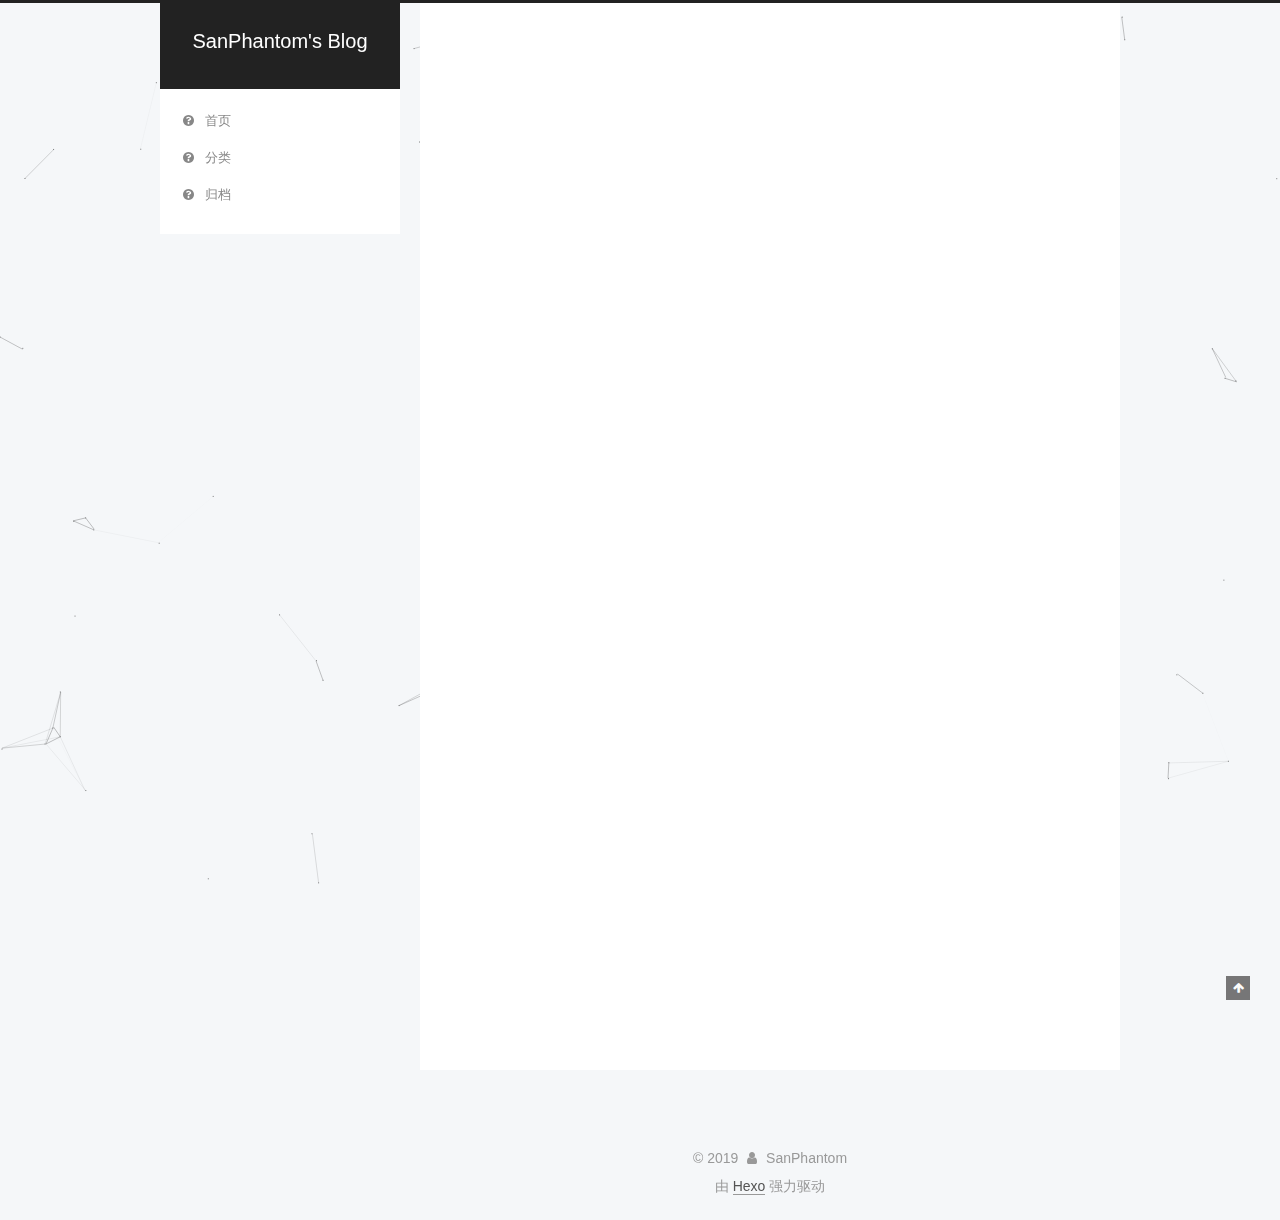
==== commit c60bb4b4: "Site updated: 2019-11-07 14:39:56" ====
--- a/index.html
+++ b/index.html
@@ -631,6 +631,10 @@
 
 
 
+  
+    <script id="cy_cmt_num" src="https://changyan.sohu.com/upload/plugins/plugins.list.count.js?clientId=cyuwxWO4S"></script>
+  
+
 
 
 
--- a/css/main.css
+++ b/css/main.css
@@ -1823,7 +1823,7 @@
   width: 4px;
   height: 4px;
   border-radius: 50%;
-  background: #672ecd;
+  background: #ff05c8;
 }
 .links-of-blogroll {
   font-size: 13px;
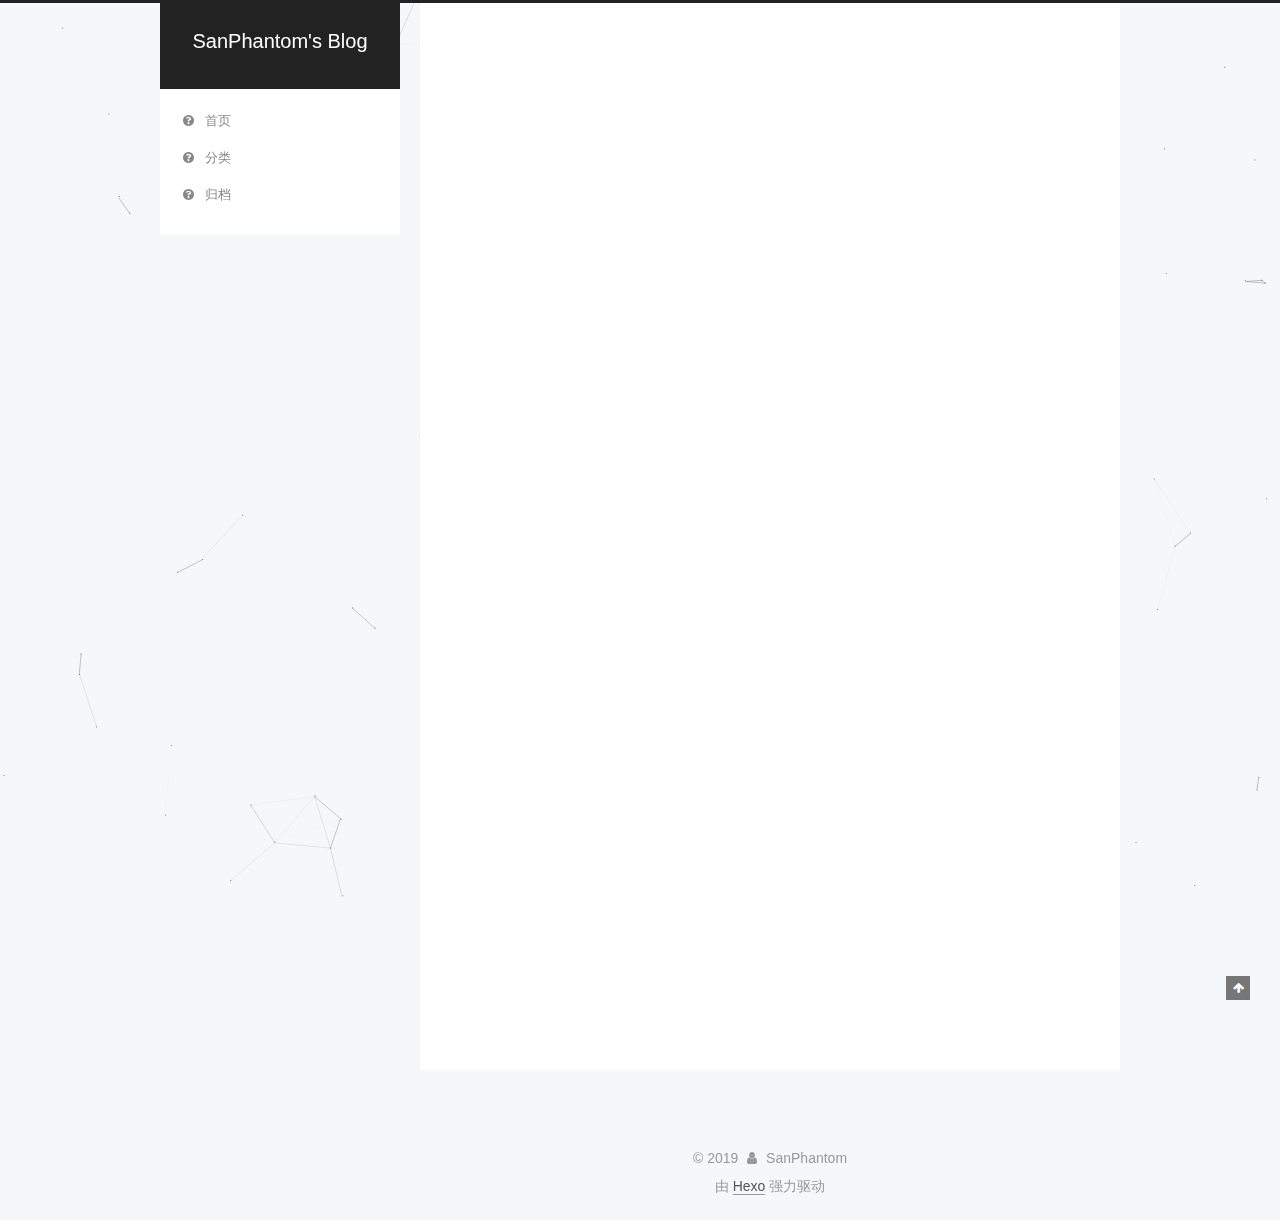
==== commit 1f696f21: "Site updated: 2019-11-07 15:08:11" ====
--- a/index.html
+++ b/index.html
@@ -631,10 +631,6 @@
 
 
 
-  
-    <script id="cy_cmt_num" src="https://changyan.sohu.com/upload/plugins/plugins.list.count.js?clientId=cyuwxWO4S"></script>
-  
-
 
 
 
--- a/css/main.css
+++ b/css/main.css
@@ -1823,7 +1823,7 @@
   width: 4px;
   height: 4px;
   border-radius: 50%;
-  background: #ff05c8;
+  background: #9eff6c;
 }
 .links-of-blogroll {
   font-size: 13px;
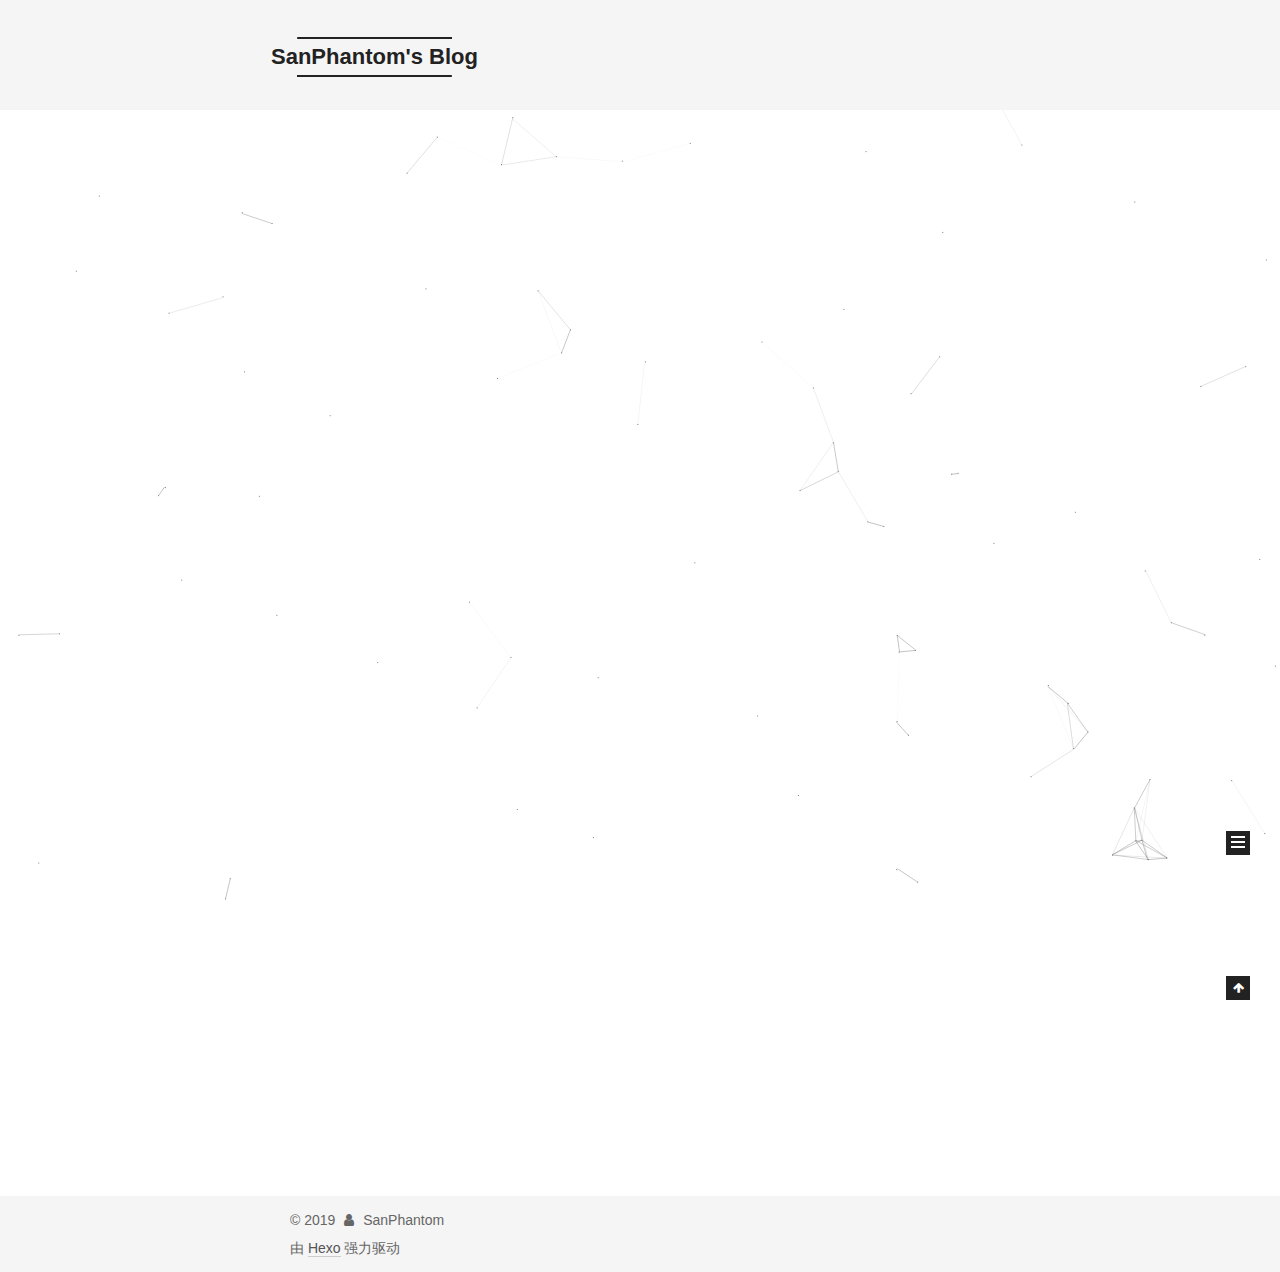
==== commit eb2f852d: "Site updated: 2019-11-07 15:26:05" ====
--- a/index.html
+++ b/index.html
@@ -5,7 +5,7 @@
   
 
 
-<html class="theme-next pisces use-motion" lang="zh-Hans">
+<html class="theme-next mist use-motion" lang="zh-Hans">
 <head>
   <meta charset="UTF-8"/>
 <meta http-equiv="X-UA-Compatible" content="IE=edge" />
@@ -92,7 +92,7 @@
   var NexT = window.NexT || {};
   var CONFIG = {
     root: '/',
-    scheme: 'Pisces',
+    scheme: 'Mist',
     version: '5.1.4',
     sidebar: {"position":"left","display":"post","offset":12,"b2t":false,"scrollpercent":false,"onmobile":false},
     fancybox: true,
@@ -586,13 +586,6 @@
   
   
 
-
-  <script type="text/javascript" src="/js/src/affix.js?v=5.1.4"></script>
-
-  <script type="text/javascript" src="/js/src/schemes/pisces.js?v=5.1.4"></script>
-
-
-
   
 
   
--- a/css/main.css
+++ b/css/main.css
@@ -189,7 +189,7 @@
   font-size: 14px;
   line-height: 2;
   color: #555;
-  background: #f5f7f9;
+  background: #fff;
 }
 @media (max-width: 767px) {
   body {
@@ -226,51 +226,51 @@
   margin: 20px 0 15px;
 }
 h1 {
+  font-size: 24px;
+}
+@media (max-width: 767px) {
+  h1 {
+    font-size: 20px;
+  }
+}
+h2 {
   font-size: 22px;
 }
 @media (max-width: 767px) {
-  h1 {
+  h2 {
     font-size: 18px;
   }
 }
-h2 {
+h3 {
   font-size: 20px;
 }
 @media (max-width: 767px) {
-  h2 {
+  h3 {
     font-size: 16px;
   }
 }
-h3 {
+h4 {
   font-size: 18px;
 }
 @media (max-width: 767px) {
-  h3 {
+  h4 {
     font-size: 14px;
   }
 }
-h4 {
+h5 {
   font-size: 16px;
 }
 @media (max-width: 767px) {
-  h4 {
+  h5 {
     font-size: 12px;
   }
 }
-h5 {
+h6 {
   font-size: 14px;
 }
 @media (max-width: 767px) {
-  h5 {
+  h6 {
     font-size: 10px;
-  }
-}
-h6 {
-  font-size: 12px;
-}
-@media (max-width: 767px) {
-  h6 {
-    font-size: 8px;
   }
 }
 p {
@@ -653,8 +653,8 @@
 @media (min-width: 992px) {
   .full-image.full-image.full-image.full-image {
     max-width: none;
-    width: 118%;
-    margin: 0 -9%;
+    width: 110%;
+    margin: 25px -5%;
   }
 }
 .blockquote-center,
@@ -941,10 +941,10 @@
   padding: 0 20px;
   font-size: 14px;
   color: #555;
-  background: #fff;
-  border: 2px solid #555;
+  background: transparent;
+  border: 2px solid #222;
   text-decoration: none;
-  border-radius: 2px;
+  border-radius: 0;
   transition-property: background-color;
   transition-duration: 0.2s;
   transition-timing-function: ease-in-out;
@@ -953,8 +953,8 @@
 }
 .btn:hover {
   border-color: #222;
-  color: #fff;
-  background: #222;
+  color: #222;
+  background: #fff;
 }
 .btn +.btn {
   margin: 0 0 8px 8px;
@@ -1066,7 +1066,7 @@
   width: 24px;
   background: #222;
   font-size: 12px;
-  opacity: 0.6;
+  opacity: 1;
   color: #fff;
   cursor: pointer;
   text-align: center;
@@ -1087,7 +1087,7 @@
   }
 }
 .back-to-top.back-to-top-on {
-  bottom: 30px;
+  bottom: 19px;
 }
 .header {
   background: transparent;
@@ -1100,8 +1100,9 @@
   background: #222;
 }
 .site-meta {
+  padding: 10px 0;
   margin: 0;
-  text-align: center;
+  text-align: left;
 }
 @media (max-width: 767px) {
   .site-meta {
@@ -1112,12 +1113,12 @@
   position: relative;
   display: inline-block;
   padding: 0 40px;
-  color: #fff;
+  color: #222;
   background: #222;
   border-bottom: none;
 }
 .brand:hover {
-  color: #fff;
+  color: #222;
 }
 .logo {
   display: inline-block;
@@ -1136,7 +1137,7 @@
 .site-subtitle {
   margin-top: 10px;
   font-size: 13px;
-  color: #ddd;
+  color: #999;
 }
 .use-motion .brand {
   opacity: 0;
@@ -1209,8 +1210,7 @@
   transition-timing-function: ease-in-out;
   transition-delay: 0s;
 }
-.menu .menu-item a:hover,
-.menu-item-active a {
+.menu .menu-item a:hover {
   border-bottom-color: #222;
 }
 .menu .menu-item .fa {
@@ -1349,7 +1349,7 @@
 .posts-collapse {
   position: relative;
   z-index: 1010;
-  margin-left: 55px;
+  margin-left: 0;
 }
 .posts-collapse::after {
   content: " ";
@@ -1739,20 +1739,20 @@
   display: block;
   margin: 0 auto;
   padding: 2px;
-  max-width: 120px;
+  max-width: 96px;
   height: auto;
-  border: 1px solid #eee;
+  border: 2px solid #333;
 }
 .site-author-name {
-  margin: 0;
+  margin: 5px 0 0;
   text-align: center;
-  color: #222;
-  font-weight: 600;
+  color: #f5f5f5;
+  font-weight: normal;
 }
 .site-description {
-  margin-top: 0;
+  margin-top: 5px;
   text-align: center;
-  font-size: 13px;
+  font-size: 14px;
   color: #999;
 }
 .site-state {
@@ -1764,7 +1764,7 @@
 .site-state-item {
   display: inline-block;
   padding: 0 15px;
-  border-left: 1px solid #eee;
+  border-left: 1px solid #333;
 }
 .site-state-item:first-child {
   border-left: none;
@@ -1777,11 +1777,11 @@
   text-align: center;
   color: inherit;
   font-weight: 600;
-  font-size: 16px;
+  font-size: 18px;
 }
 .site-state-item-name {
   font-size: 13px;
-  color: #999;
+  color: inherit;
 }
 .feed-link {
   margin-top: 20px;
@@ -1823,7 +1823,7 @@
   width: 4px;
   height: 4px;
   border-radius: 50%;
-  background: #9eff6c;
+  background: #3b0d70;
 }
 .links-of-blogroll {
   font-size: 13px;
@@ -1861,7 +1861,7 @@
   color: #555;
 }
 .sidebar-nav li:hover {
-  color: #fc6423;
+  color: #f5f5f5;
 }
 .page-post-detail .sidebar-nav-toc {
   padding: 0 5px;
@@ -1870,11 +1870,11 @@
   margin-left: 10px;
 }
 .sidebar-nav .sidebar-nav-active {
-  color: #fc6423;
-  border-bottom-color: #fc6423;
+  color: #87daff;
+  border-bottom-color: #87daff;
 }
 .sidebar-nav .sidebar-nav-active:hover {
-  color: #fc6423;
+  color: #87daff;
 }
 .sidebar-panel {
   display: none;
@@ -1907,12 +1907,12 @@
   transition-timing-function: ease-in-out;
   transition-delay: 0s;
   transition-property: all;
-  color: #666;
+  color: #999;
+  border-bottom-color: #555;
+}
+.post-toc ol a:hover {
+  color: #ccc;
   border-bottom-color: #ccc;
-}
-.post-toc ol a:hover {
-  color: #000;
-  border-bottom-color: #000;
 }
 .post-toc .nav-item {
   overflow: hidden;
@@ -1934,14 +1934,14 @@
   display: block;
 }
 .post-toc .nav .active > a {
-  color: #fc6423;
-  border-bottom-color: #fc6423;
+  color: #87daff;
+  border-bottom-color: #87daff;
 }
 .post-toc .nav .active-current > a {
-  color: #fc6423;
+  color: #87daff;
 }
 .post-toc .nav .active-current > a:hover {
-  color: #fc6423;
+  color: #87daff;
 }
 .footer {
   font-size: 14px;
@@ -2346,16 +2346,6 @@
   transform: translate(-50%, -50%);
   color: #ccc;
 }
-@media (min-width: 768px) and (max-width: 991px) {
-  .busuanzi-count {
-    width: auto;
-  }
-}
-@media (max-width: 767px) {
-  .busuanzi-count {
-    width: auto;
-  }
-}
 .site-uv,
 .site-pv,
 .page-pv {
@@ -2591,403 +2581,327 @@
   }
 }
 .page-post-detail .sidebar-toggle-line {
-  background: #fc6423;
+  background: #87daff;
 }
 .page-post-detail .comments {
   overflow: hidden;
 }
+h1,
+h2,
+h3,
+h4,
+h5,
+h6 {
+  margin: 20px 0 10px;
+}
+p {
+  margin: 0 0 25px 0;
+}
+a {
+  border-bottom-color: #ccc;
+}
+hr {
+  margin: 20px 0;
+  height: 2px;
+}
+.main-inner {
+  margin-top: 80px;
+}
 .header {
-  position: relative;
-  margin: 0 auto;
-  width: 960px;
-}
-@media (min-width: 768px) and (max-width: 991px) {
-  .header {
-    width: auto;
-  }
-}
-@media (max-width: 767px) {
-  .header {
-    width: auto;
-  }
+  background: #f5f5f5;
 }
 .header-inner {
-  position: absolute;
-  top: 0;
-  overflow: hidden;
-  padding: 0;
-  width: 240px;
-  background: #fff;
-  box-shadow: initial;
-  border-radius: initial;
-}
-@media (min-width: 1600px) {
-  .container .header-inner {
-    width: 240px;
-  }
-}
-@media (min-width: 768px) and (max-width: 991px) {
-  .header-inner {
-    position: relative;
-    width: auto;
-    border-radius: initial;
-  }
-}
-@media (max-width: 767px) {
-  .header-inner {
-    position: relative;
-    width: auto;
-    border-radius: initial;
-  }
-}
-.main:before,
-.main:after {
+  padding: 25px 0 20px;
+}
+.header-inner:before,
+.header-inner:after {
   content: " ";
   display: table;
 }
-.main:after {
+.header-inner:after {
   clear: both;
 }
-@media (min-width: 768px) and (max-width: 991px) {
-  .main {
-    padding-bottom: 100px;
-  }
-}
-@media (max-width: 767px) {
-  .main {
-    padding-bottom: 100px;
-  }
-}
-.container .main-inner {
-  width: 960px;
-}
-@media (min-width: 768px) and (max-width: 991px) {
+@media (max-width: 767px) {
+  .header-inner {
+    width: auto;
+    margin-bottom: 50px;
+    padding: 10px;
+  }
+}
+.site-meta {
+  float: left;
+  margin-left: -20px;
+  line-height: normal;
+}
+@media (max-width: 767px) {
+  .site-meta {
+    margin-left: 10px;
+  }
+}
+.site-meta .brand {
+  padding: 2px 1px;
+  background: none;
+}
+@media (max-width: 767px) {
+  .site-meta .brand {
+    display: block;
+  }
+}
+.site-meta .logo {
+  display: none;
+}
+.site-meta .site-title {
+  font-size: 22px;
+  font-weight: bolder;
+}
+@media (max-width: 767px) {
+  .site-meta .site-title {
+    line-height: 34px;
+  }
+}
+.logo-line-before,
+.logo-line-after {
+  display: block;
+  overflow: hidden;
+  margin: 0 auto;
+  width: 75%;
+}
+@media (max-width: 767px) {
+  .logo-line-before,
+  .logo-line-after {
+    display: none;
+  }
+}
+.logo-line-before i,
+.logo-line-after i {
+  position: relative;
+  display: block;
+  height: 2px;
+  background: #222;
+}
+@media (max-width: 767px) {
+  .logo-line-before i,
+  .logo-line-after i {
+    height: 3px;
+  }
+}
+.use-motion .logo-line-before i {
+  left: -100%;
+}
+.use-motion .logo-line-after i {
+  right: -100%;
+}
+.site-subtitle {
+  display: none;
+}
+.site-nav-toggle {
+  position: static;
+  float: right;
+}
+.menu {
+  float: right;
+  margin: 8px 0 0 0;
+}
+@media (max-width: 767px) {
+  .menu {
+    margin: 20px 0 0 0;
+    padding: 0;
+  }
+}
+.menu br {
+  display: none;
+}
+.menu .menu-item {
+  margin: 0;
+}
+@media (max-width: 767px) {
+  .menu .menu-item {
+    display: block;
+  }
+}
+.menu .menu-item a {
+  padding: 0 10px;
+  background: none;
+  border: none;
+  border-radius: 2px;
+  transition-property: background;
+}
+@media (max-width: 767px) {
+  .menu .menu-item a {
+    text-align: left;
+  }
+}
+.menu .menu-item a:hover {
+  background: #e1e1e1;
+}
+.menu a::before {
+  display: none;
+}
+@media (max-width: 767px) {
+  .menu a::before {
+    display: block;
+  }
+}
+@media (max-width: 767px) {
+  .menu {
+    float: none;
+  }
+}
+.site-search form {
+  display: none;
+}
+.posts-expand {
+  padding-top: 0;
+}
+.posts-expand .post-title,
+.posts-expand .post-meta {
+  text-align: left;
+}
+@media (max-width: 767px) {
+  .posts-expand .post-title,
+  .posts-expand .post-meta {
+    text-align: center;
+  }
+}
+.posts-expand .post-eof {
+  display: none;
+}
+.posts-expand .post {
+  margin-top: 120px;
+}
+.posts-expand .post:first-child {
+  margin-top: 0;
+}
+.posts-expand .post-meta {
+  margin-top: 5px;
+  margin-bottom: 20px;
+}
+.posts-expand .post-title {
+  position: relative;
+  font-size: 26px;
+  font-weight: 400;
+}
+@media (max-width: 767px) {
+  .posts-expand .post-title {
+    font-size: 22px;
+  }
+}
+@media (min-width: 1600px) {
+  .posts-expand .post-title {
+    font-size: 26px;
+  }
+}
+.posts-expand .post-title:hover:before {
+  background: #222;
+}
+@media (max-width: 767px) {
+  .posts-expand .post-body {
+    font-size: 12px;
+  }
+}
+.posts-expand .post-body img {
+  margin: 0;
+}
+.posts-expand .post-tags {
+  text-align: left;
+}
+.posts-expand .post-tags a {
+  padding: 1px 5px;
+  background: #f5f5f5;
+  border-bottom: none;
+}
+.posts-expand .post-tags a:hover {
+  background: #ccc;
+}
+.posts-expand .post-nav {
+  margin-top: 40px;
+}
+.post-button {
+  margin-top: 20px;
+  text-align: left;
+}
+.post-button a {
+  padding: 0;
+  font-size: 14px;
+  background: none;
+  border: none;
+  border-bottom: 2px solid #666;
+  transition-property: border;
+}
+@media (max-width: 767px) {
+  .post-button a {
+    font-size: 12px;
+  }
+}
+@media (min-width: 1600px) {
+  .post-button a {
+    font-size: 16px;
+  }
+}
+.post-button a:hover {
+  border-bottom-color: #222;
+}
+.links-of-blogroll-inline .links-of-blogroll-item {
+  display: inline-block;
+}
+.btn {
+  padding: 0 10px;
+  border-width: 2px;
+  border-radius: 0;
+}
+.headband {
+  display: none;
+}
+.site-search {
+  position: relative;
+  float: right;
+  margin-top: 5px;
+  padding-top: 3px;
+}
+@media (max-width: 767px) {
+  .site-search {
+    float: none;
+    padding: 0 10px;
+  }
+}
+@media (max-width: 767px) {
   .container .main-inner {
     width: auto;
   }
 }
-@media (max-width: 767px) {
-  .container .main-inner {
-    width: auto;
-  }
-}
-.content-wrap {
-  float: right;
-  box-sizing: border-box;
-  padding: 40px;
-  width: 700px;
-  background: #fff;
-  min-height: 700px;
-  box-shadow: initial;
-  border-radius: initial;
-}
-@media (min-width: 768px) and (max-width: 991px) {
-  .content-wrap {
-    width: 100%;
-    padding: 20px;
-    border-radius: initial;
-  }
-}
-@media (max-width: 767px) {
-  .content-wrap {
-    width: 100%;
-    padding: 20px;
-    min-height: auto;
-    border-radius: initial;
-  }
-}
-.sidebar {
-  position: static;
-  float: left;
-  margin-top: 300px;
-  width: 240px;
-  background: #f5f7f9;
-  box-shadow: none;
-}
-@media (min-width: 768px) and (max-width: 991px) {
-  .sidebar {
-    display: none;
-  }
-}
-@media (max-width: 767px) {
-  .sidebar {
-    display: none;
-  }
-}
-.sidebar-toggle {
+.page-post-detail .post-title,
+.page-post-detail .post-meta {
+  text-align: center;
+}
+.page-post-detail .post-title:before {
   display: none;
 }
+.page-post-detail .post-meta {
+  margin-bottom: 60px;
+}
+.pagination {
+  margin: 120px 0 0;
+  text-align: left;
+}
+@media (max-width: 767px) {
+  .pagination {
+    margin: 80px 10px 0;
+    text-align: center;
+  }
+}
+.footer {
+  margin-top: 80px;
+  padding: 10px 0;
+  background: #f5f5f5;
+  color: #666;
+}
 .footer-inner {
-  width: 960px;
-  padding-left: 260px;
-}
-@media (min-width: 768px) and (max-width: 991px) {
+  margin: 0 auto;
+  text-align: left;
+}
+@media (max-width: 767px) {
   .footer-inner {
     width: auto;
-    padding-left: 0 !important;
-    padding-right: 0 !important;
-  }
-}
-@media (max-width: 767px) {
-  .footer-inner {
-    width: auto;
-    padding-left: 0 !important;
-    padding-right: 0 !important;
-  }
-}
-.sidebar-position-right .header-inner {
-  right: 0;
-}
-.sidebar-position-right .content-wrap {
-  float: left;
-}
-.sidebar-position-right .sidebar {
-  float: right;
-}
-.sidebar-position-right .footer-inner {
-  padding-left: 0;
-  padding-right: 260px;
-}
-.site-brand-wrapper {
-  position: relative;
-}
-.site-meta {
-  padding: 20px 0;
-  color: #fff;
-  background: #222;
-}
-@media (min-width: 768px) and (max-width: 991px) {
-  .site-meta {
-    box-shadow: 0 0 16px rgba(0,0,0,0.5);
-  }
-}
-@media (max-width: 767px) {
-  .site-meta {
-    box-shadow: 0 0 16px rgba(0,0,0,0.5);
-  }
-}
-.brand {
-  padding: 0;
-  background: none;
-}
-.brand:hover {
-  color: #fff;
-}
-.site-subtitle {
-  margin: 10px 10px 0;
-  font-weight: initial;
-}
-.site-search form {
-  display: none;
-}
-.site-nav {
-  border-top: none;
-}
-@media (min-width: 768px) and (max-width: 991px) {
-  .site-nav {
-    display: none !important;
-  }
-}
-@media (min-width: 768px) and (max-width: 991px) {
-  .site-nav-on {
-    display: block !important;
-  }
-}
-.menu .menu-item {
-  display: block;
-  margin: 0;
-}
-.menu .menu-item a {
-  position: relative;
-  box-sizing: border-box;
-  padding: 5px 20px;
-  text-align: left;
-  line-height: inherit;
-  transition-property: background-color;
-  transition-duration: 0.2s;
-  transition-timing-function: ease-in-out;
-  transition-delay: 0s;
-}
-.menu .menu-item a:hover,
-.menu-item-active a {
-  background: #f9f9f9;
-  border-bottom-color: #fff;
-}
-.menu .menu-item br {
-  display: none;
-}
-.menu-item-active a:after {
-  content: " ";
-  position: absolute;
-  top: 50%;
-  margin-top: -3px;
-  right: 15px;
-  width: 6px;
-  height: 6px;
-  border-radius: 50%;
-  background-color: #bbb;
-}
-.btn-bar {
-  background-color: #fff;
-}
-.site-nav-toggle {
-  left: 20px;
-  top: 50%;
-  -webkit-transform: translateY(-50%);
-  -webkit-transform: translateY(-50%);
-  -moz-transform: translateY(-50%);
-  -ms-transform: translateY(-50%);
-  -o-transform: translateY(-50%);
-  transform: translateY(-50%);
-}
-@media (min-width: 768px) and (max-width: 991px) {
-  .site-nav-toggle {
-    display: block;
-  }
-}
-.use-motion .sidebar .motion-element {
-  opacity: 1;
-}
-.sidebar {
-  margin-left: -100%;
-  right: auto;
-  bottom: auto;
-  -webkit-transform: none;
-}
-.sidebar-inner {
-  box-sizing: border-box;
-  width: 240px;
-  color: #555;
-  background: #fff;
-  box-shadow: initial;
-  border-radius: initial;
-  opacity: 0;
-}
-.sidebar-inner.affix {
-  position: fixed;
-  top: 12px;
-}
-.sidebar-inner.affix-bottom {
-  position: absolute;
-}
-.site-overview {
-  text-align: left;
-}
-.site-author:before,
-.site-author:after {
-  content: " ";
-  display: table;
-}
-.site-author:after {
-  clear: both;
-}
-.sidebar a {
-  color: #555;
-}
-.sidebar a:hover {
-  color: #222;
-}
-.site-state-item {
-  padding: 0 10px;
-}
-.links-of-author-item a:before {
-  display: none;
-}
-.links-of-author-item a {
-  border-bottom: none;
-  text-decoration: underline;
-}
-.feed-link {
-  border-top: 1px dotted #ccc;
-  border-bottom: 1px dotted #ccc;
-  text-align: center;
-}
-.feed-link a {
-  display: block;
-  color: #fc6423;
-  border: none;
-}
-.feed-link a:hover {
-  background: none;
-  color: #e34603;
-}
-.feed-link a:hover i {
-  color: #e34603;
-}
-.links-of-author {
-  display: flex;
-  flex-wrap: wrap;
-  justify-content: center;
-}
-.links-of-author-item {
-  margin: 5px 0 0;
-  width: 50%;
-}
-.links-of-author-item a {
-  max-width: 216px;
-  box-sizing: border-box;
-  display: inline-block;
-  margin-right: 0;
-  margin-bottom: 0;
-  padding: 0 5px;
-  overflow: hidden;
-  white-space: nowrap;
-  text-overflow: ellipsis;
-}
-.links-of-author-item a {
-  display: block;
-  text-decoration: none;
-}
-.links-of-author-item a:hover {
-  border-radius: 4px;
-  background: #eee;
-}
-.links-of-author-item .fa {
-  margin-right: 2px;
-  font-size: 16px;
-}
-.links-of-author-item .fa-globe {
-  font-size: 15px;
-}
-.links-of-blogroll {
-  text-align: center;
-  margin-top: 20px;
-  padding: 3px 0 0;
-  border-top: 1px dotted #ccc;
-}
-.links-of-blogroll-title {
-  margin-top: 0;
-}
-.links-of-blogroll-item {
-  padding: 0;
-}
-.links-of-blogroll-inline:before,
-.links-of-blogroll-inline:after {
-  content: " ";
-  display: table;
-}
-.links-of-blogroll-inline:after {
-  clear: both;
-}
-.links-of-blogroll-inline .links-of-blogroll-item {
-  margin: 5px 0 0;
-  width: 50%;
-  display: inline-block;
-  width: unset;
-}
-.links-of-blogroll-inline .links-of-blogroll-item a {
-  max-width: 216px;
-  box-sizing: border-box;
-  display: inline-block;
-  margin-right: 0;
-  margin-bottom: 0;
-  padding: 0 5px;
-  overflow: hidden;
-  white-space: nowrap;
-  text-overflow: ellipsis;
-}
-@media (max-width: 767px) {
-  .post-body {
-    text-align: justify;
-  }
-}
+    text-align: center;
+  }
+}
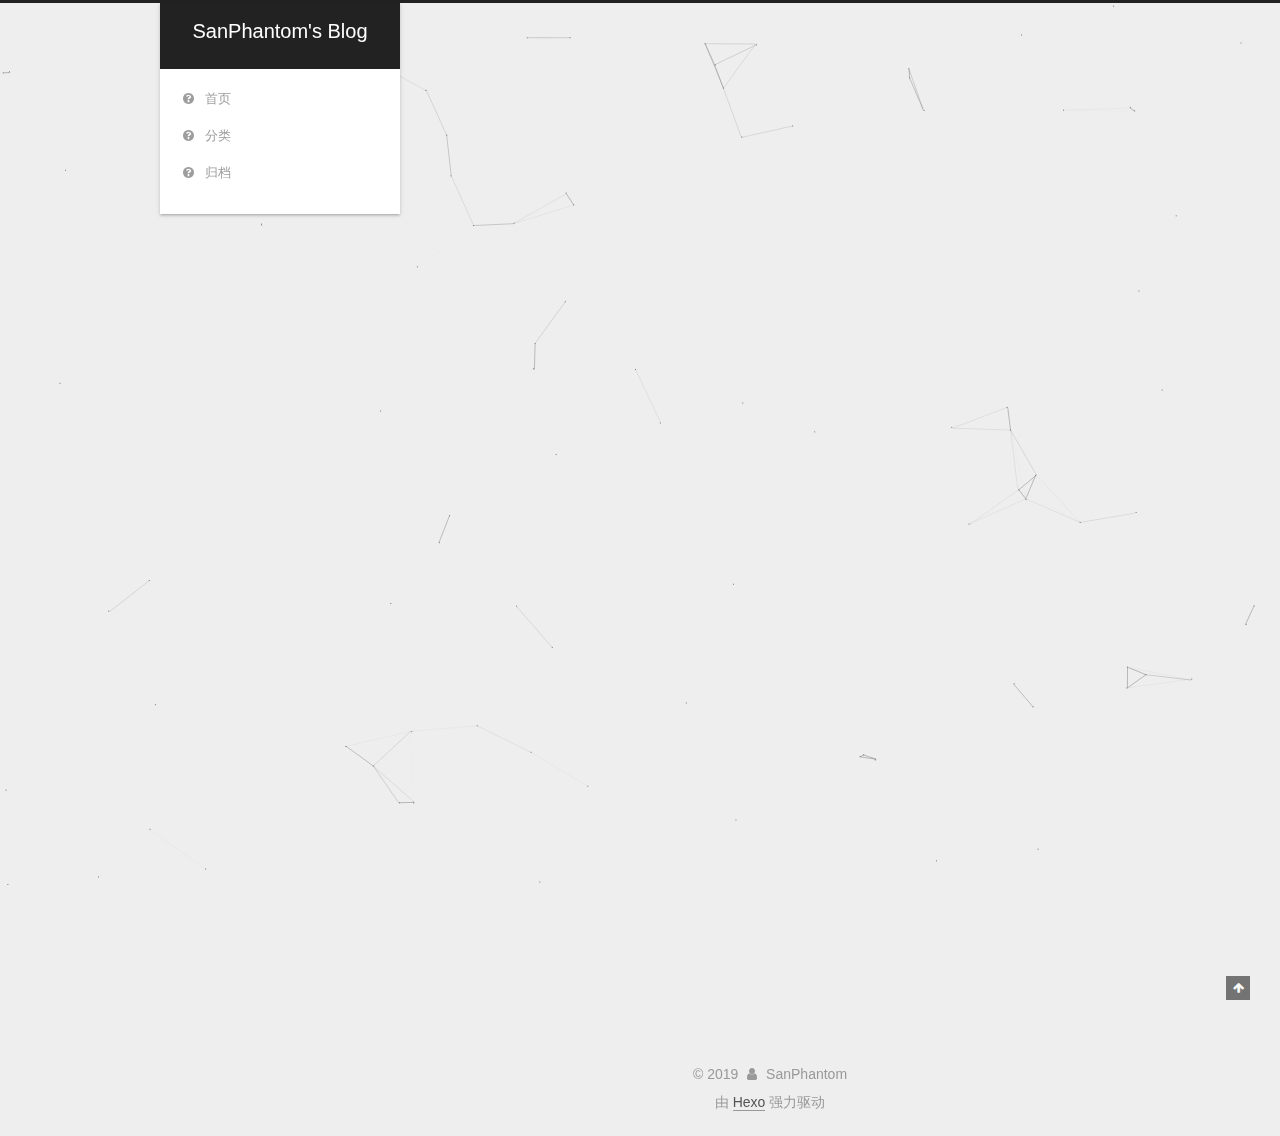
==== commit 3a12bd00: "Site updated: 2019-11-07 15:27:42" ====
--- a/index.html
+++ b/index.html
@@ -5,7 +5,7 @@
   
 
 
-<html class="theme-next mist use-motion" lang="zh-Hans">
+<html class="theme-next gemini use-motion" lang="zh-Hans">
 <head>
   <meta charset="UTF-8"/>
 <meta http-equiv="X-UA-Compatible" content="IE=edge" />
@@ -92,7 +92,7 @@
   var NexT = window.NexT || {};
   var CONFIG = {
     root: '/',
-    scheme: 'Mist',
+    scheme: 'Gemini',
     version: '5.1.4',
     sidebar: {"position":"left","display":"post","offset":12,"b2t":false,"scrollpercent":false,"onmobile":false},
     fancybox: true,
@@ -586,6 +586,13 @@
   
   
 
+
+  <script type="text/javascript" src="/js/src/affix.js?v=5.1.4"></script>
+
+  <script type="text/javascript" src="/js/src/schemes/pisces.js?v=5.1.4"></script>
+
+
+
   
 
   
--- a/css/main.css
+++ b/css/main.css
@@ -189,7 +189,7 @@
   font-size: 14px;
   line-height: 2;
   color: #555;
-  background: #fff;
+  background: #eee;
 }
 @media (max-width: 767px) {
   body {
@@ -226,51 +226,51 @@
   margin: 20px 0 15px;
 }
 h1 {
-  font-size: 24px;
+  font-size: 22px;
 }
 @media (max-width: 767px) {
   h1 {
-    font-size: 20px;
+    font-size: 18px;
   }
 }
 h2 {
-  font-size: 22px;
+  font-size: 20px;
 }
 @media (max-width: 767px) {
   h2 {
-    font-size: 18px;
+    font-size: 16px;
   }
 }
 h3 {
-  font-size: 20px;
+  font-size: 18px;
 }
 @media (max-width: 767px) {
   h3 {
-    font-size: 16px;
+    font-size: 14px;
   }
 }
 h4 {
-  font-size: 18px;
+  font-size: 16px;
 }
 @media (max-width: 767px) {
   h4 {
-    font-size: 14px;
+    font-size: 12px;
   }
 }
 h5 {
-  font-size: 16px;
+  font-size: 14px;
 }
 @media (max-width: 767px) {
   h5 {
-    font-size: 12px;
+    font-size: 10px;
   }
 }
 h6 {
-  font-size: 14px;
+  font-size: 12px;
 }
 @media (max-width: 767px) {
   h6 {
-    font-size: 10px;
+    font-size: 8px;
   }
 }
 p {
@@ -445,7 +445,7 @@
 .header-inner {
   margin: 0 auto;
   padding: 100px 0 70px;
-  width: 700px;
+  width: calc(100% - 252px);
 }
 @media (min-width: 1600px) {
   .container .header-inner {
@@ -457,7 +457,7 @@
 }
 .main-inner {
   margin: 0 auto;
-  width: 700px;
+  width: calc(100% - 252px);
 }
 @media (min-width: 1600px) {
   .container .main-inner {
@@ -474,7 +474,7 @@
 .footer-inner {
   box-sizing: border-box;
   margin: 20px auto;
-  width: 700px;
+  width: calc(100% - 252px);
 }
 @media (min-width: 1600px) {
   .container .footer-inner {
@@ -653,8 +653,8 @@
 @media (min-width: 992px) {
   .full-image.full-image.full-image.full-image {
     max-width: none;
-    width: 110%;
-    margin: 25px -5%;
+    width: 118%;
+    margin: 0 -9%;
   }
 }
 .blockquote-center,
@@ -941,10 +941,10 @@
   padding: 0 20px;
   font-size: 14px;
   color: #555;
-  background: transparent;
-  border: 2px solid #222;
+  background: #fff;
+  border: 2px solid #555;
   text-decoration: none;
-  border-radius: 0;
+  border-radius: 2px;
   transition-property: background-color;
   transition-duration: 0.2s;
   transition-timing-function: ease-in-out;
@@ -953,8 +953,8 @@
 }
 .btn:hover {
   border-color: #222;
-  color: #222;
-  background: #fff;
+  color: #fff;
+  background: #222;
 }
 .btn +.btn {
   margin: 0 0 8px 8px;
@@ -1066,7 +1066,7 @@
   width: 24px;
   background: #222;
   font-size: 12px;
-  opacity: 1;
+  opacity: 0.6;
   color: #fff;
   cursor: pointer;
   text-align: center;
@@ -1087,7 +1087,7 @@
   }
 }
 .back-to-top.back-to-top-on {
-  bottom: 19px;
+  bottom: 30px;
 }
 .header {
   background: transparent;
@@ -1102,7 +1102,7 @@
 .site-meta {
   padding: 10px 0;
   margin: 0;
-  text-align: left;
+  text-align: center;
 }
 @media (max-width: 767px) {
   .site-meta {
@@ -1113,12 +1113,12 @@
   position: relative;
   display: inline-block;
   padding: 0 40px;
-  color: #222;
+  color: #fff;
   background: #222;
   border-bottom: none;
 }
 .brand:hover {
-  color: #222;
+  color: #fff;
 }
 .logo {
   display: inline-block;
@@ -1137,7 +1137,7 @@
 .site-subtitle {
   margin-top: 10px;
   font-size: 13px;
-  color: #999;
+  color: #ddd;
 }
 .use-motion .brand {
   opacity: 0;
@@ -1210,7 +1210,8 @@
   transition-timing-function: ease-in-out;
   transition-delay: 0s;
 }
-.menu .menu-item a:hover {
+.menu .menu-item a:hover,
+.menu-item-active a {
   border-bottom-color: #222;
 }
 .menu .menu-item .fa {
@@ -1349,7 +1350,7 @@
 .posts-collapse {
   position: relative;
   z-index: 1010;
-  margin-left: 0;
+  margin-left: 55px;
 }
 .posts-collapse::after {
   content: " ";
@@ -1739,20 +1740,20 @@
   display: block;
   margin: 0 auto;
   padding: 2px;
-  max-width: 96px;
+  max-width: 120px;
   height: auto;
-  border: 2px solid #333;
+  border: 1px solid #eee;
 }
 .site-author-name {
-  margin: 5px 0 0;
+  margin: 0;
   text-align: center;
-  color: #f5f5f5;
-  font-weight: normal;
+  color: #222;
+  font-weight: 600;
 }
 .site-description {
-  margin-top: 5px;
+  margin-top: 0;
   text-align: center;
-  font-size: 14px;
+  font-size: 13px;
   color: #999;
 }
 .site-state {
@@ -1764,7 +1765,7 @@
 .site-state-item {
   display: inline-block;
   padding: 0 15px;
-  border-left: 1px solid #333;
+  border-left: 1px solid #eee;
 }
 .site-state-item:first-child {
   border-left: none;
@@ -1777,11 +1778,11 @@
   text-align: center;
   color: inherit;
   font-weight: 600;
-  font-size: 18px;
+  font-size: 16px;
 }
 .site-state-item-name {
   font-size: 13px;
-  color: inherit;
+  color: #999;
 }
 .feed-link {
   margin-top: 20px;
@@ -1823,7 +1824,7 @@
   width: 4px;
   height: 4px;
   border-radius: 50%;
-  background: #3b0d70;
+  background: #1aff9e;
 }
 .links-of-blogroll {
   font-size: 13px;
@@ -1861,7 +1862,7 @@
   color: #555;
 }
 .sidebar-nav li:hover {
-  color: #f5f5f5;
+  color: #fc6423;
 }
 .page-post-detail .sidebar-nav-toc {
   padding: 0 5px;
@@ -1870,11 +1871,11 @@
   margin-left: 10px;
 }
 .sidebar-nav .sidebar-nav-active {
-  color: #87daff;
-  border-bottom-color: #87daff;
+  color: #fc6423;
+  border-bottom-color: #fc6423;
 }
 .sidebar-nav .sidebar-nav-active:hover {
-  color: #87daff;
+  color: #fc6423;
 }
 .sidebar-panel {
   display: none;
@@ -1907,12 +1908,12 @@
   transition-timing-function: ease-in-out;
   transition-delay: 0s;
   transition-property: all;
-  color: #999;
-  border-bottom-color: #555;
+  color: #666;
+  border-bottom-color: #ccc;
 }
 .post-toc ol a:hover {
-  color: #ccc;
-  border-bottom-color: #ccc;
+  color: #000;
+  border-bottom-color: #000;
 }
 .post-toc .nav-item {
   overflow: hidden;
@@ -1934,14 +1935,14 @@
   display: block;
 }
 .post-toc .nav .active > a {
-  color: #87daff;
-  border-bottom-color: #87daff;
+  color: #fc6423;
+  border-bottom-color: #fc6423;
 }
 .post-toc .nav .active-current > a {
-  color: #87daff;
+  color: #fc6423;
 }
 .post-toc .nav .active-current > a:hover {
-  color: #87daff;
+  color: #fc6423;
 }
 .footer {
   font-size: 14px;
@@ -2581,327 +2582,543 @@
   }
 }
 .page-post-detail .sidebar-toggle-line {
-  background: #87daff;
+  background: #fc6423;
 }
 .page-post-detail .comments {
   overflow: hidden;
 }
-h1,
-h2,
-h3,
-h4,
-h5,
-h6 {
-  margin: 20px 0 10px;
-}
-p {
-  margin: 0 0 25px 0;
-}
-a {
-  border-bottom-color: #ccc;
-}
-hr {
-  margin: 20px 0;
-  height: 2px;
-}
-.main-inner {
-  margin-top: 80px;
-}
 .header {
-  background: #f5f5f5;
+  position: relative;
+  margin: 0 auto;
+  width: 75%;
+}
+@media (min-width: 768px) and (max-width: 991px) {
+  .header {
+    width: auto;
+  }
+}
+@media (max-width: 767px) {
+  .header {
+    width: auto;
+  }
 }
 .header-inner {
-  padding: 25px 0 20px;
-}
-.header-inner:before,
-.header-inner:after {
+  position: absolute;
+  top: 0;
+  overflow: hidden;
+  padding: 0;
+  width: 240px;
+  background: #fff;
+  box-shadow: 0 2px 2px 0 rgba(0,0,0,0.12), 0 3px 1px -2px rgba(0,0,0,0.06), 0 1px 5px 0 rgba(0,0,0,0.12);
+  border-radius: initial;
+}
+@media (min-width: 1600px) {
+  .container .header-inner {
+    width: 240px;
+  }
+}
+@media (min-width: 768px) and (max-width: 991px) {
+  .header-inner {
+    position: relative;
+    width: auto;
+    border-radius: initial;
+  }
+}
+@media (max-width: 767px) {
+  .header-inner {
+    position: relative;
+    width: auto;
+    border-radius: initial;
+  }
+}
+.main:before,
+.main:after {
   content: " ";
   display: table;
 }
-.header-inner:after {
+.main:after {
   clear: both;
 }
-@media (max-width: 767px) {
-  .header-inner {
+@media (min-width: 768px) and (max-width: 991px) {
+  .main {
+    padding-bottom: 100px;
+  }
+}
+@media (max-width: 767px) {
+  .main {
+    padding-bottom: 100px;
+  }
+}
+.container .main-inner {
+  width: 75%;
+}
+@media (min-width: 768px) and (max-width: 991px) {
+  .container .main-inner {
     width: auto;
-    margin-bottom: 50px;
-    padding: 10px;
-  }
+  }
+}
+@media (max-width: 767px) {
+  .container .main-inner {
+    width: auto;
+  }
+}
+.content-wrap {
+  float: right;
+  box-sizing: border-box;
+  padding: 40px;
+  width: calc(100% - 252px);
+  background: #fff;
+  min-height: 700px;
+  box-shadow: 0 2px 2px 0 rgba(0,0,0,0.12), 0 3px 1px -2px rgba(0,0,0,0.06), 0 1px 5px 0 rgba(0,0,0,0.12);
+  border-radius: initial;
+}
+@media (min-width: 768px) and (max-width: 991px) {
+  .content-wrap {
+    width: 100%;
+    padding: 20px;
+    border-radius: initial;
+  }
+}
+@media (max-width: 767px) {
+  .content-wrap {
+    width: 100%;
+    padding: 20px;
+    min-height: auto;
+    border-radius: initial;
+  }
+}
+.sidebar {
+  position: static;
+  float: left;
+  margin-top: 300px;
+  width: 240px;
+  background: #eee;
+  box-shadow: none;
+}
+@media (min-width: 768px) and (max-width: 991px) {
+  .sidebar {
+    display: none;
+  }
+}
+@media (max-width: 767px) {
+  .sidebar {
+    display: none;
+  }
+}
+.sidebar-toggle {
+  display: none;
+}
+.footer-inner {
+  width: 75%;
+  padding-left: 260px;
+}
+@media (min-width: 768px) and (max-width: 991px) {
+  .footer-inner {
+    width: auto;
+    padding-left: 0 !important;
+    padding-right: 0 !important;
+  }
+}
+@media (max-width: 767px) {
+  .footer-inner {
+    width: auto;
+    padding-left: 0 !important;
+    padding-right: 0 !important;
+  }
+}
+.sidebar-position-right .header-inner {
+  right: 0;
+}
+.sidebar-position-right .content-wrap {
+  float: left;
+}
+.sidebar-position-right .sidebar {
+  float: right;
+}
+.sidebar-position-right .footer-inner {
+  padding-left: 0;
+  padding-right: 260px;
+}
+.site-brand-wrapper {
+  position: relative;
 }
 .site-meta {
-  float: left;
-  margin-left: -20px;
-  line-height: normal;
-}
-@media (max-width: 767px) {
+  padding: 10px 0;
+  color: #fff;
+  background: #222;
+}
+@media (min-width: 768px) and (max-width: 991px) {
   .site-meta {
-    margin-left: 10px;
-  }
-}
-.site-meta .brand {
-  padding: 2px 1px;
+    box-shadow: 0 0 16px rgba(0,0,0,0.5);
+  }
+}
+@media (max-width: 767px) {
+  .site-meta {
+    box-shadow: 0 0 16px rgba(0,0,0,0.5);
+  }
+}
+.brand {
+  padding: 0;
   background: none;
 }
-@media (max-width: 767px) {
-  .site-meta .brand {
-    display: block;
-  }
-}
-.site-meta .logo {
-  display: none;
-}
-.site-meta .site-title {
-  font-size: 22px;
-  font-weight: bolder;
-}
-@media (max-width: 767px) {
-  .site-meta .site-title {
-    line-height: 34px;
-  }
-}
-.logo-line-before,
-.logo-line-after {
-  display: block;
-  overflow: hidden;
-  margin: 0 auto;
-  width: 75%;
-}
-@media (max-width: 767px) {
-  .logo-line-before,
-  .logo-line-after {
-    display: none;
-  }
-}
-.logo-line-before i,
-.logo-line-after i {
-  position: relative;
-  display: block;
-  height: 2px;
-  background: #222;
-}
-@media (max-width: 767px) {
-  .logo-line-before i,
-  .logo-line-after i {
-    height: 3px;
-  }
-}
-.use-motion .logo-line-before i {
-  left: -100%;
-}
-.use-motion .logo-line-after i {
-  right: -100%;
+.brand:hover {
+  color: #fff;
 }
 .site-subtitle {
-  display: none;
-}
-.site-nav-toggle {
-  position: static;
-  float: right;
-}
-.menu {
-  float: right;
-  margin: 8px 0 0 0;
-}
-@media (max-width: 767px) {
-  .menu {
-    margin: 20px 0 0 0;
-    padding: 0;
-  }
-}
-.menu br {
-  display: none;
-}
-.menu .menu-item {
-  margin: 0;
-}
-@media (max-width: 767px) {
-  .menu .menu-item {
-    display: block;
-  }
-}
-.menu .menu-item a {
-  padding: 0 10px;
-  background: none;
-  border: none;
-  border-radius: 2px;
-  transition-property: background;
-}
-@media (max-width: 767px) {
-  .menu .menu-item a {
-    text-align: left;
-  }
-}
-.menu .menu-item a:hover {
-  background: #e1e1e1;
-}
-.menu a::before {
-  display: none;
-}
-@media (max-width: 767px) {
-  .menu a::before {
-    display: block;
-  }
-}
-@media (max-width: 767px) {
-  .menu {
-    float: none;
-  }
+  margin: 10px 10px 0;
+  font-weight: initial;
 }
 .site-search form {
   display: none;
 }
+.site-nav {
+  border-top: none;
+}
+@media (min-width: 768px) and (max-width: 991px) {
+  .site-nav {
+    display: none !important;
+  }
+}
+@media (min-width: 768px) and (max-width: 991px) {
+  .site-nav-on {
+    display: block !important;
+  }
+}
+.menu .menu-item {
+  display: block;
+  margin: 0;
+}
+.menu .menu-item a {
+  position: relative;
+  box-sizing: border-box;
+  padding: 5px 20px;
+  text-align: left;
+  line-height: inherit;
+  transition-property: background-color;
+  transition-duration: 0.2s;
+  transition-timing-function: ease-in-out;
+  transition-delay: 0s;
+}
+.menu .menu-item a:hover,
+.menu-item-active a {
+  background: #f9f9f9;
+  border-bottom-color: #fff;
+}
+.menu .menu-item br {
+  display: none;
+}
+.menu-item-active a:after {
+  content: " ";
+  position: absolute;
+  top: 50%;
+  margin-top: -3px;
+  right: 15px;
+  width: 6px;
+  height: 6px;
+  border-radius: 50%;
+  background-color: #bbb;
+}
+.btn-bar {
+  background-color: #fff;
+}
+.site-nav-toggle {
+  left: 20px;
+  top: 50%;
+  -webkit-transform: translateY(-50%);
+  -webkit-transform: translateY(-50%);
+  -moz-transform: translateY(-50%);
+  -ms-transform: translateY(-50%);
+  -o-transform: translateY(-50%);
+  transform: translateY(-50%);
+}
+@media (min-width: 768px) and (max-width: 991px) {
+  .site-nav-toggle {
+    display: block;
+  }
+}
+.use-motion .sidebar .motion-element {
+  opacity: 1;
+}
+.sidebar {
+  margin-left: -100%;
+  right: auto;
+  bottom: auto;
+  -webkit-transform: none;
+}
+.sidebar-inner {
+  box-sizing: border-box;
+  width: 240px;
+  color: #555;
+  background: #fff;
+  box-shadow: 0 2px 2px 0 rgba(0,0,0,0.12), 0 3px 1px -2px rgba(0,0,0,0.06), 0 1px 5px 0 rgba(0,0,0,0.12), 0 -1px 0.5px 0 rgba(0,0,0,0.09);
+  border-radius: initial;
+  opacity: 0;
+}
+.sidebar-inner.affix {
+  position: fixed;
+  top: 12px;
+}
+.sidebar-inner.affix-bottom {
+  position: absolute;
+}
+.site-overview {
+  text-align: left;
+}
+.site-author:before,
+.site-author:after {
+  content: " ";
+  display: table;
+}
+.site-author:after {
+  clear: both;
+}
+.sidebar a {
+  color: #555;
+}
+.sidebar a:hover {
+  color: #222;
+}
+.site-state-item {
+  padding: 0 10px;
+}
+.links-of-author-item a:before {
+  display: none;
+}
+.links-of-author-item a {
+  border-bottom: none;
+  text-decoration: underline;
+}
+.feed-link {
+  border-top: 1px dotted #ccc;
+  border-bottom: 1px dotted #ccc;
+  text-align: center;
+}
+.feed-link a {
+  display: block;
+  color: #fc6423;
+  border: none;
+}
+.feed-link a:hover {
+  background: none;
+  color: #e34603;
+}
+.feed-link a:hover i {
+  color: #e34603;
+}
+.links-of-author {
+  display: flex;
+  flex-wrap: wrap;
+  justify-content: center;
+}
+.links-of-author-item {
+  margin: 5px 0 0;
+  width: 50%;
+}
+.links-of-author-item a {
+  max-width: 216px;
+  box-sizing: border-box;
+  display: inline-block;
+  margin-right: 0;
+  margin-bottom: 0;
+  padding: 0 5px;
+  overflow: hidden;
+  white-space: nowrap;
+  text-overflow: ellipsis;
+}
+.links-of-author-item a {
+  display: block;
+  text-decoration: none;
+}
+.links-of-author-item a:hover {
+  border-radius: 4px;
+  background: #eee;
+}
+.links-of-author-item .fa {
+  margin-right: 2px;
+  font-size: 16px;
+}
+.links-of-author-item .fa-globe {
+  font-size: 15px;
+}
+.links-of-blogroll {
+  text-align: center;
+  margin-top: 20px;
+  padding: 3px 0 0;
+  border-top: 1px dotted #ccc;
+}
+.links-of-blogroll-title {
+  margin-top: 0;
+}
+.links-of-blogroll-item {
+  padding: 0;
+}
+.links-of-blogroll-inline:before,
+.links-of-blogroll-inline:after {
+  content: " ";
+  display: table;
+}
+.links-of-blogroll-inline:after {
+  clear: both;
+}
+.links-of-blogroll-inline .links-of-blogroll-item {
+  margin: 5px 0 0;
+  width: 50%;
+  display: inline-block;
+  width: unset;
+}
+.links-of-blogroll-inline .links-of-blogroll-item a {
+  max-width: 216px;
+  box-sizing: border-box;
+  display: inline-block;
+  margin-right: 0;
+  margin-bottom: 0;
+  padding: 0 5px;
+  overflow: hidden;
+  white-space: nowrap;
+  text-overflow: ellipsis;
+}
+.content-wrap {
+  padding: initial;
+  background: initial;
+  box-shadow: initial;
+  border-radius: initial;
+}
+.post-block {
+  padding: 40px;
+  background: #fff;
+  box-shadow: 0 2px 2px 0 rgba(0,0,0,0.12), 0 3px 1px -2px rgba(0,0,0,0.06), 0 1px 5px 0 rgba(0,0,0,0.12);
+  border-radius: initial;
+}
+#posts > article + article .post-block {
+  margin-top: 12px;
+  box-shadow: 0 2px 2px 0 rgba(0,0,0,0.12), 0 3px 1px -2px rgba(0,0,0,0.06), 0 1px 5px 0 rgba(0,0,0,0.12), 0 -1px 0.5px 0 rgba(0,0,0,0.09);
+  border-radius: initial;
+}
+.comments {
+  padding: 40px;
+  margin: initial;
+  margin-top: 12px;
+  background: #fff;
+  box-shadow: 0 2px 2px 0 rgba(0,0,0,0.12), 0 3px 1px -2px rgba(0,0,0,0.06), 0 1px 5px 0 rgba(0,0,0,0.12), 0 -1px 0.5px 0 rgba(0,0,0,0.09);
+  border-radius: initial;
+}
 .posts-expand {
-  padding-top: 0;
-}
-.posts-expand .post-title,
-.posts-expand .post-meta {
-  text-align: left;
-}
-@media (max-width: 767px) {
-  .posts-expand .post-title,
-  .posts-expand .post-meta {
-    text-align: center;
-  }
-}
-.posts-expand .post-eof {
-  display: none;
-}
-.posts-expand .post {
-  margin-top: 120px;
-}
-.posts-expand .post:first-child {
-  margin-top: 0;
-}
-.posts-expand .post-meta {
-  margin-top: 5px;
-  margin-bottom: 20px;
+  padding-top: initial;
+}
+.post-nav-divider {
+  width: 4%;
+}
+.post-nav-item {
+  width: 48%;
+}
+.post-eof,
+.post-spread {
+  display: none !important;
+}
+.pagination {
+  margin: 12px 0 0;
+  border-top: initial;
+  background: #fff;
+  box-shadow: 0 2px 2px 0 rgba(0,0,0,0.12), 0 3px 1px -2px rgba(0,0,0,0.06), 0 1px 5px 0 rgba(0,0,0,0.12), 0 -1px 0.5px 0 rgba(0,0,0,0.09);
+  border-radius: initial;
+  padding: 10px 0 10px;
+}
+.pagination .prev,
+.pagination .next,
+.pagination .page-number {
+  margin-bottom: initial;
+  top: initial;
+}
+.main {
+  padding-bottom: initial;
+}
+.footer {
+  bottom: auto;
+}
+.post-header h1,
+.post-header h2 {
+  margin: initial;
+}
+.posts-expand .post-title-link {
+  line-height: inherit;
 }
 .posts-expand .post-title {
-  position: relative;
-  font-size: 26px;
-  font-weight: 400;
-}
-@media (max-width: 767px) {
-  .posts-expand .post-title {
-    font-size: 22px;
-  }
-}
-@media (min-width: 1600px) {
-  .posts-expand .post-title {
-    font-size: 26px;
-  }
-}
-.posts-expand .post-title:hover:before {
-  background: #222;
-}
-@media (max-width: 767px) {
-  .posts-expand .post-body {
-    font-size: 12px;
-  }
-}
-.posts-expand .post-body img {
-  margin: 0;
-}
-.posts-expand .post-tags {
-  text-align: left;
-}
-.posts-expand .post-tags a {
-  padding: 1px 5px;
-  background: #f5f5f5;
-  border-bottom: none;
-}
-.posts-expand .post-tags a:hover {
-  background: #ccc;
-}
-.posts-expand .post-nav {
-  margin-top: 40px;
-}
-.post-button {
-  margin-top: 20px;
-  text-align: left;
-}
-.post-button a {
-  padding: 0;
-  font-size: 14px;
-  background: none;
-  border: none;
-  border-bottom: 2px solid #666;
-  transition-property: border;
-}
-@media (max-width: 767px) {
-  .post-button a {
-    font-size: 12px;
-  }
-}
-@media (min-width: 1600px) {
-  .post-button a {
-    font-size: 16px;
-  }
-}
-.post-button a:hover {
-  border-bottom-color: #222;
-}
-.links-of-blogroll-inline .links-of-blogroll-item {
-  display: inline-block;
-}
-.btn {
-  padding: 0 10px;
-  border-width: 2px;
-  border-radius: 0;
-}
-.headband {
-  display: none;
-}
-.site-search {
-  position: relative;
-  float: right;
-  margin-top: 5px;
-  padding-top: 3px;
-}
-@media (max-width: 767px) {
-  .site-search {
-    float: none;
-    padding: 0 10px;
-  }
-}
-@media (max-width: 767px) {
-  .container .main-inner {
-    width: auto;
-  }
-}
-.page-post-detail .post-title,
-.page-post-detail .post-meta {
-  text-align: center;
-}
-.page-post-detail .post-title:before {
-  display: none;
-}
-.page-post-detail .post-meta {
-  margin-bottom: 60px;
-}
-.pagination {
-  margin: 120px 0 0;
-  text-align: left;
-}
-@media (max-width: 767px) {
+  font-size: 1.7em;
+}
+.post-body h1 {
+  font-size: 1.6em;
+  border-bottom: 1px solid #eee;
+}
+.post-body h2 {
+  font-size: 1.45em;
+  border-bottom: 1px solid #eee;
+}
+.post-body h3 {
+  font-size: 1.3em;
+  border-bottom: 1px dotted #eee;
+}
+.post-body h4 {
+  font-size: 1.2em;
+}
+.post-body h5 {
+  font-size: 1.07em;
+}
+.post-body h6 {
+  font-size: 1.03em;
+}
+@media (min-width: 768px) and (max-width: 991px) {
+  .content-wrap {
+    padding: 10px;
+  }
+  .posts-expand {
+    margin: initial;
+  }
+  .posts-expand .post-button {
+    margin-top: 20px;
+  }
+  .post-block {
+    padding: 20px;
+    box-shadow: 0 2px 2px 0 rgba(0,0,0,0.12), 0 3px 1px -2px rgba(0,0,0,0.06), 0 1px 5px 0 rgba(0,0,0,0.12), 0 -1px 0.5px 0 rgba(0,0,0,0.09);
+    border-radius: initial;
+  }
+  #posts > article + article .post-block {
+    margin-top: 10px;
+  }
+  .comments {
+    margin-top: 10px;
+    padding: 10px 20px;
+  }
   .pagination {
-    margin: 80px 10px 0;
-    text-align: center;
-  }
-}
-.footer {
-  margin-top: 80px;
-  padding: 10px 0;
-  background: #f5f5f5;
-  color: #666;
-}
-.footer-inner {
-  margin: 0 auto;
-  text-align: left;
-}
-@media (max-width: 767px) {
-  .footer-inner {
-    width: auto;
-    text-align: center;
-  }
-}
+    margin: 10px 0 0;
+  }
+}
+@media (max-width: 767px) {
+  .content-wrap {
+    padding: 8px;
+  }
+  .posts-expand {
+    margin: initial;
+  }
+  .posts-expand .post-button {
+    margin-top: 12px;
+  }
+  .posts-expand img {
+    padding: initial !important;
+  }
+  .post-block {
+    padding: 12px;
+    min-height: auto;
+    box-shadow: 0 2px 2px 0 rgba(0,0,0,0.12), 0 3px 1px -2px rgba(0,0,0,0.06), 0 1px 5px 0 rgba(0,0,0,0.12), 0 -1px 0.5px 0 rgba(0,0,0,0.09);
+    border-radius: initial;
+  }
+  #posts > article + article .post-block {
+    margin-top: 8px;
+  }
+  .comments {
+    margin-top: 8px;
+    padding: 0 12px;
+  }
+  .pagination {
+    margin: 8px 0 0;
+  }
+}
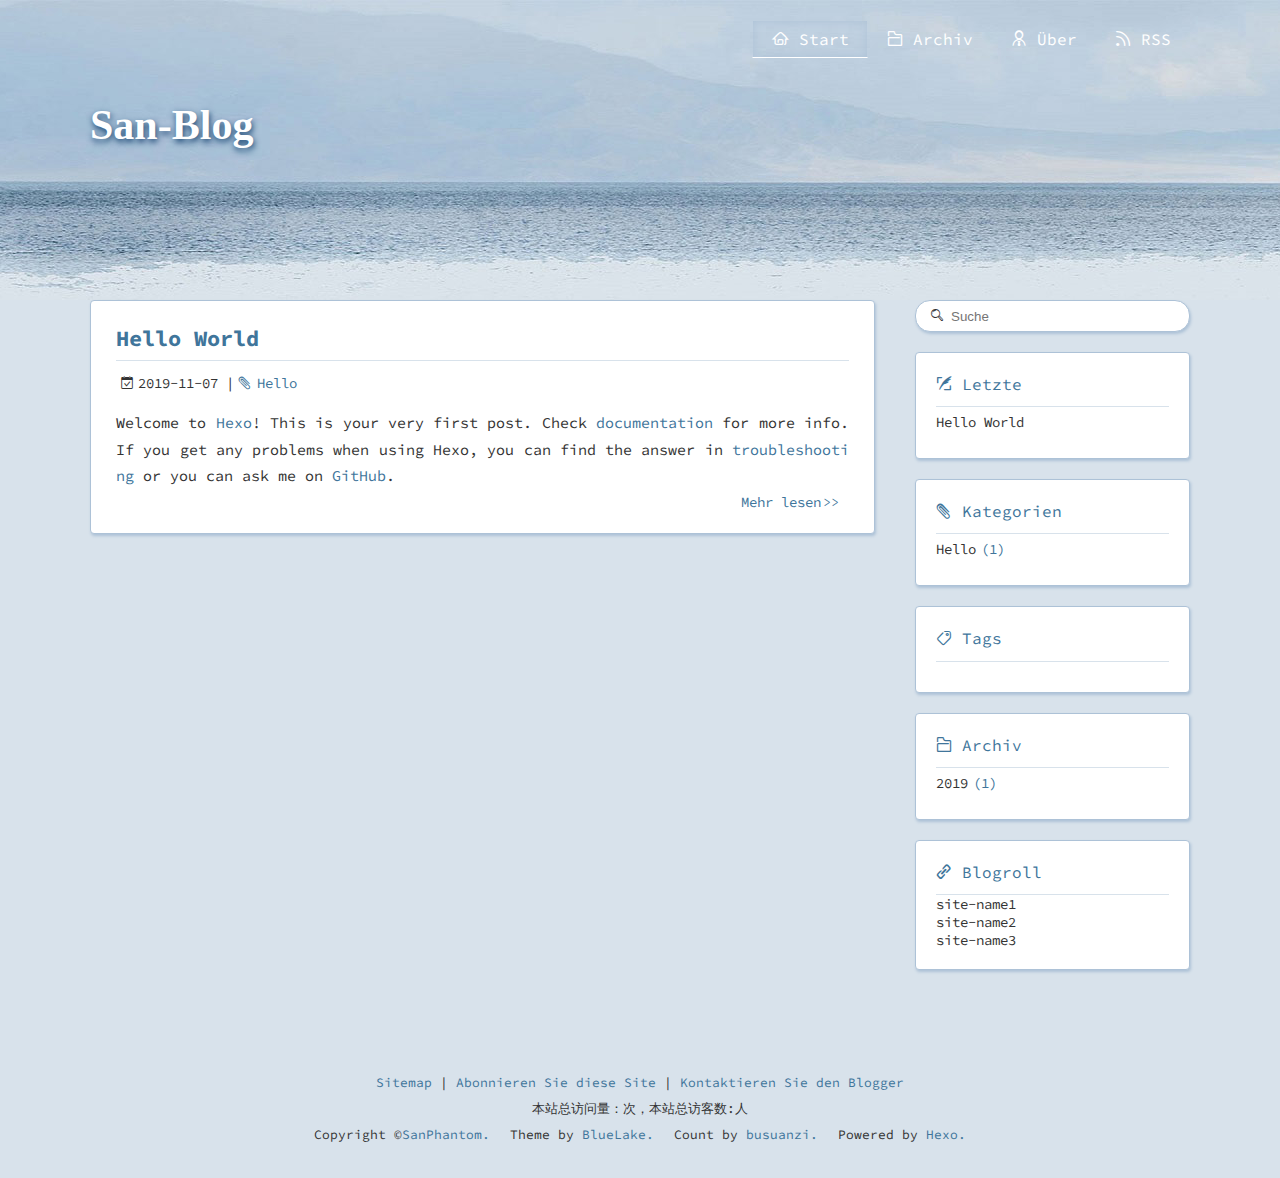
==== commit e48e5a1f: "Site updated: 2019-11-07 15:57:06" ====
--- a/index.html
+++ b/index.html
@@ -1,664 +1 @@
-<!DOCTYPE html>
-
-
-
-  
-
-
-<html class="theme-next gemini use-motion" lang="zh-Hans">
-<head>
-  <meta charset="UTF-8"/>
-<meta http-equiv="X-UA-Compatible" content="IE=edge" />
-<meta name="viewport" content="width=device-width, initial-scale=1, maximum-scale=1"/>
-<meta name="theme-color" content="#222">
-
-
-
-
-
-
-
-
-
-<meta http-equiv="Cache-Control" content="no-transform" />
-<meta http-equiv="Cache-Control" content="no-siteapp" />
-
-
-
-
-
-
-
-
-
-
-
-
-
-
-
-
-  
-  
-  <link href="/lib/fancybox/source/jquery.fancybox.css?v=2.1.5" rel="stylesheet" type="text/css" />
-
-
-
-
-
-
-
-<link href="/lib/font-awesome/css/font-awesome.min.css?v=4.6.2" rel="stylesheet" type="text/css" />
-
-<link href="/css/main.css?v=5.1.4" rel="stylesheet" type="text/css" />
-
-
-  <link rel="apple-touch-icon" sizes="180x180" href="/images/apple-touch-icon-next.png?v=5.1.4">
-
-
-  <link rel="icon" type="image/png" sizes="32x32" href="/images/favicon-32x32-next.png?v=5.1.4">
-
-
-  <link rel="icon" type="image/png" sizes="16x16" href="/images/favicon-16x16-next.png?v=5.1.4">
-
-
-  <link rel="mask-icon" href="/images/logo.svg?v=5.1.4" color="#222">
-
-
-
-
-
-  <meta name="keywords" content="Hexo, NexT" />
-
-
-
-
-
-
-
-
-
-
-<meta property="og:type" content="website">
-<meta property="og:title" content="SanPhantom&#39;s Blog">
-<meta property="og:url" content="http:&#x2F;&#x2F;blog.sanphantom.cn&#x2F;index.html">
-<meta property="og:site_name" content="SanPhantom&#39;s Blog">
-<meta property="og:locale" content="zh-Hans">
-<meta name="twitter:card" content="summary">
-
-
-
-<script type="text/javascript" id="hexo.configurations">
-  var NexT = window.NexT || {};
-  var CONFIG = {
-    root: '/',
-    scheme: 'Gemini',
-    version: '5.1.4',
-    sidebar: {"position":"left","display":"post","offset":12,"b2t":false,"scrollpercent":false,"onmobile":false},
-    fancybox: true,
-    tabs: true,
-    motion: {"enable":true,"async":false,"transition":{"post_block":"fadeIn","post_header":"slideDownIn","post_body":"slideDownIn","coll_header":"slideLeftIn","sidebar":"slideUpIn"}},
-    duoshuo: {
-      userId: '0',
-      author: '博主'
-    },
-    algolia: {
-      applicationID: '',
-      apiKey: '',
-      indexName: '',
-      hits: {"per_page":10},
-      labels: {"input_placeholder":"Search for Posts","hits_empty":"We didn't find any results for the search: ${query}","hits_stats":"${hits} results found in ${time} ms"}
-    }
-  };
-</script>
-
-
-
-  <link rel="canonical" href="http://blog.sanphantom.cn/"/>
-
-
-
-
-
-  <title>SanPhantom's Blog</title>
-  
-
-
-
-
-
-
-
-
-</head>
-
-<body itemscope itemtype="http://schema.org/WebPage" lang="zh-Hans">
-
-  
-  
-    
-  
-
-  <div class="container sidebar-position-left 
-  page-home">
-    <div class="headband"></div>
-
-    <header id="header" class="header" itemscope itemtype="http://schema.org/WPHeader">
-      <div class="header-inner"><div class="site-brand-wrapper">
-  <div class="site-meta ">
-    
-
-    <div class="custom-logo-site-title">
-      <a href="/"  class="brand" rel="start">
-        <span class="logo-line-before"><i></i></span>
-        <span class="site-title">SanPhantom's Blog</span>
-        <span class="logo-line-after"><i></i></span>
-      </a>
-    </div>
-      
-        <p class="site-subtitle"></p>
-      
-  </div>
-
-  <div class="site-nav-toggle">
-    <button>
-      <span class="btn-bar"></span>
-      <span class="btn-bar"></span>
-      <span class="btn-bar"></span>
-    </button>
-  </div>
-</div>
-
-<nav class="site-nav">
-  
-
-  
-    <ul id="menu" class="menu">
-      
-        
-        <li class="menu-item menu-item-home">
-          <a href="/" rel="section">
-            
-              <i class="menu-item-icon fa fa-fw fa-question-circle"></i> <br />
-            
-            首页
-          </a>
-        </li>
-      
-        
-        <li class="menu-item menu-item-categories">
-          <a href="/categories/" rel="section">
-            
-              <i class="menu-item-icon fa fa-fw fa-question-circle"></i> <br />
-            
-            分类
-          </a>
-        </li>
-      
-        
-        <li class="menu-item menu-item-archives">
-          <a href="/archives/" rel="section">
-            
-              <i class="menu-item-icon fa fa-fw fa-question-circle"></i> <br />
-            
-            归档
-          </a>
-        </li>
-      
-
-      
-    </ul>
-  
-
-  
-</nav>
-
-
-
- </div>
-    </header>
-
-    <main id="main" class="main">
-      <div class="main-inner">
-        <div class="content-wrap">
-          <div id="content" class="content">
-            
-  <section id="posts" class="posts-expand">
-    
-      
-
-  
-
-  
-  
-  
-
-  <article class="post post-type-normal" itemscope itemtype="http://schema.org/Article">
-  
-  
-  
-  <div class="post-block">
-    <link itemprop="mainEntityOfPage" href="http://blog.sanphantom.cn/uncategorized/hello-world/">
-
-    <span hidden itemprop="author" itemscope itemtype="http://schema.org/Person">
-      <meta itemprop="name" content="SanPhantom">
-      <meta itemprop="description" content="">
-      <meta itemprop="image" content="/images/avatar.gif">
-    </span>
-
-    <span hidden itemprop="publisher" itemscope itemtype="http://schema.org/Organization">
-      <meta itemprop="name" content="SanPhantom's Blog">
-    </span>
-
-    
-      <header class="post-header">
-
-        
-        
-          <h1 class="post-title" itemprop="name headline">
-                
-                <a class="post-title-link" href="/uncategorized/hello-world/" itemprop="url">Hello World</a></h1>
-        
-
-        <div class="post-meta">
-          <span class="post-time">
-            
-              <span class="post-meta-item-icon">
-                <i class="fa fa-calendar-o"></i>
-              </span>
-              
-                <span class="post-meta-item-text">发表于</span>
-              
-              <time title="创建于" itemprop="dateCreated datePublished" datetime="2019-11-07T14:22:54+08:00">
-                2019-11-07
-              </time>
-            
-
-            
-
-            
-          </span>
-
-          
-
-          
-            
-              <span class="post-comments-count">
-                <span class="post-meta-divider">|</span>
-                <span class="post-meta-item-icon">
-                  <i class="fa fa-comment-o"></i>
-                </span>
-                <a href="/uncategorized/hello-world/#comments" itemprop="discussionUrl">
-                  <span class="post-comments-count disqus-comment-count"
-                        data-disqus-identifier="uncategorized/hello-world/" itemprop="commentCount"></span>
-                </a>
-              </span>
-            
-          
-
-          
-          
-
-          
-
-          
-
-          
-
-        </div>
-      </header>
-    
-
-    
-    
-    
-    <div class="post-body" itemprop="articleBody">
-
-      
-      
-
-      
-        
-          
-            <p>Welcome to <a href="https://hexo.io/" target="_blank" rel="noopener">Hexo</a>! This is your very first post. Check <a href="https://hexo.io/docs/" target="_blank" rel="noopener">documentation</a> for more info. If you get any problems when using Hexo, you can find the answer in <a href="https://hexo.io/docs/troubleshooting.html" target="_blank" rel="noopener">troubleshooting</a> or you can ask me on <a href="https://github.com/hexojs/hexo/issues" target="_blank" rel="noopener">GitHub</a>.</p>
-<h2 id="Quick-Start"><a href="#Quick-Start" class="headerlink" title="Quick Start"></a>Quick Start</h2><h3 id="Create-a-new-post"><a href="#Create-a-new-post" class="headerlink" title="Create a new post"></a>Create a new post</h3><figure class="highlight bash"><table><tr><td class="gutter"><pre><span class="line">1</span><br></pre></td><td class="code"><pre><span class="line">$ hexo new <span class="string">"My New Post"</span></span><br></pre></td></tr></table></figure>
-
-<p>More info: <a href="https://hexo.io/docs/writing.html" target="_blank" rel="noopener">Writing</a></p>
-<h3 id="Run-server"><a href="#Run-server" class="headerlink" title="Run server"></a>Run server</h3><figure class="highlight bash"><table><tr><td class="gutter"><pre><span class="line">1</span><br></pre></td><td class="code"><pre><span class="line">$ hexo server</span><br></pre></td></tr></table></figure>
-
-<p>More info: <a href="https://hexo.io/docs/server.html" target="_blank" rel="noopener">Server</a></p>
-<h3 id="Generate-static-files"><a href="#Generate-static-files" class="headerlink" title="Generate static files"></a>Generate static files</h3><figure class="highlight bash"><table><tr><td class="gutter"><pre><span class="line">1</span><br></pre></td><td class="code"><pre><span class="line">$ hexo generate</span><br></pre></td></tr></table></figure>
-
-<p>More info: <a href="https://hexo.io/docs/generating.html" target="_blank" rel="noopener">Generating</a></p>
-<h3 id="Deploy-to-remote-sites"><a href="#Deploy-to-remote-sites" class="headerlink" title="Deploy to remote sites"></a>Deploy to remote sites</h3><figure class="highlight bash"><table><tr><td class="gutter"><pre><span class="line">1</span><br></pre></td><td class="code"><pre><span class="line">$ hexo deploy</span><br></pre></td></tr></table></figure>
-
-<p>More info: <a href="https://hexo.io/docs/one-command-deployment.html" target="_blank" rel="noopener">Deployment</a></p>
-
-          
-        
-      
-    </div>
-    
-    
-    
-
-    
-
-    
-
-    
-
-    <footer class="post-footer">
-      
-
-      
-
-      
-
-      
-      
-        <div class="post-eof"></div>
-      
-    </footer>
-  </div>
-  
-  
-  
-  </article>
-
-
-    
-  </section>
-
-  
-
-
-          </div>
-          
-
-
-          
-
-        </div>
-        
-          
-  
-  <div class="sidebar-toggle">
-    <div class="sidebar-toggle-line-wrap">
-      <span class="sidebar-toggle-line sidebar-toggle-line-first"></span>
-      <span class="sidebar-toggle-line sidebar-toggle-line-middle"></span>
-      <span class="sidebar-toggle-line sidebar-toggle-line-last"></span>
-    </div>
-  </div>
-
-  <aside id="sidebar" class="sidebar">
-    
-    <div class="sidebar-inner">
-
-      
-
-      
-
-      <section class="site-overview-wrap sidebar-panel sidebar-panel-active">
-        <div class="site-overview">
-          <div class="site-author motion-element" itemprop="author" itemscope itemtype="http://schema.org/Person">
-            
-              <p class="site-author-name" itemprop="name">SanPhantom</p>
-              <p class="site-description motion-element" itemprop="description"></p>
-          </div>
-
-          <nav class="site-state motion-element">
-
-            
-              <div class="site-state-item site-state-posts">
-              
-                <a href="/archives/">
-              
-                  <span class="site-state-item-count">1</span>
-                  <span class="site-state-item-name">日志</span>
-                </a>
-              </div>
-            
-
-            
-
-            
-
-          </nav>
-
-          
-
-          
-            <div class="links-of-author motion-element">
-                
-                  <span class="links-of-author-item">
-                    <a href="https://github.com/SanPhantom" target="_blank" title="GitHub">
-                      
-                        <i class="fa fa-fw fa-github"></i>GitHub</a>
-                  </span>
-                
-            </div>
-          
-
-          
-          
-
-          
-          
-
-          
-
-        </div>
-      </section>
-
-      
-
-      
-
-    </div>
-  </aside>
-
-
-        
-      </div>
-    </main>
-
-    <footer id="footer" class="footer">
-      <div class="footer-inner">
-        <div class="copyright">&copy; <span itemprop="copyrightYear">2019</span>
-  <span class="with-love">
-    <i class="fa fa-user"></i>
-  </span>
-  <span class="author" itemprop="copyrightHolder">SanPhantom</span>
-
-  
-</div>
-
-
-  <div class="powered-by">由 <a class="theme-link" target="_blank" href="https://hexo.io">Hexo</a> 强力驱动</div>
-
-
-
-
-
-
-
-
-        
-
-
-
-
-
-
-
-        
-      </div>
-    </footer>
-
-    
-      <div class="back-to-top">
-        <i class="fa fa-arrow-up"></i>
-        
-      </div>
-    
-
-    
-
-  </div>
-
-  
-
-<script type="text/javascript">
-  if (Object.prototype.toString.call(window.Promise) !== '[object Function]') {
-    window.Promise = null;
-  }
-</script>
-
-
-
-
-
-
-
-
-
-  
-
-
-  
-
-
-
-
-
-
-
-
-
-
-
-  
-  
-    <script type="text/javascript" src="/lib/jquery/index.js?v=2.1.3"></script>
-  
-
-  
-  
-    <script type="text/javascript" src="/lib/fastclick/lib/fastclick.min.js?v=1.0.6"></script>
-  
-
-  
-  
-    <script type="text/javascript" src="/lib/jquery_lazyload/jquery.lazyload.js?v=1.9.7"></script>
-  
-
-  
-  
-    <script type="text/javascript" src="/lib/velocity/velocity.min.js?v=1.2.1"></script>
-  
-
-  
-  
-    <script type="text/javascript" src="/lib/velocity/velocity.ui.min.js?v=1.2.1"></script>
-  
-
-  
-  
-    <script type="text/javascript" src="/lib/fancybox/source/jquery.fancybox.pack.js?v=2.1.5"></script>
-  
-
-  
-  
-    <script type="text/javascript" src="/lib/canvas-nest/canvas-nest.min.js"></script>
-  
-
-
-  
-
-
-  <script type="text/javascript" src="/js/src/utils.js?v=5.1.4"></script>
-
-  <script type="text/javascript" src="/js/src/motion.js?v=5.1.4"></script>
-
-
-
-  
-  
-
-
-  <script type="text/javascript" src="/js/src/affix.js?v=5.1.4"></script>
-
-  <script type="text/javascript" src="/js/src/schemes/pisces.js?v=5.1.4"></script>
-
-
-
-  
-
-  
-
-
-  <script type="text/javascript" src="/js/src/bootstrap.js?v=5.1.4"></script>
-
-
-
-  
-
-
-  
-
-    
-      <script id="dsq-count-scr" src="https://SP.disqus.com/count.js" async></script>
-    
-
-    
-
-  
-
-
-
-
-	
-
-
-
-
-
-  
-
-
-
-
-
-
-
-
-
-
-
-
-
-
-  
-
-
-
-
-
-  
-
-  
-
-  
-
-  
-  
-
-  
-
-  
-
-  
-
-</body>
-</html>
+<!DOCTYPE html><html lang="zh-Hans"><head><meta http-equiv="content-type" content="text/html; charset=utf-8"><meta content="width=device-width, initial-scale=1.0, maximum-scale=1.0, user-scalable=0" name="viewport"><meta content="yes" name="apple-mobile-web-app-capable"><meta content="black-translucent" name="apple-mobile-web-app-status-bar-style"><meta content="telephone=no" name="format-detection"><meta name="description" content=""><link rel="stylesheet" type="text/css" href="//fonts.loli.net/css?family=Source+Code+Pro"><link rel="stylesheet" type="text/css" href="/css/style.css?v=2.0.4"><link rel="stylesheet" type="text/css" href="/css/highlight.css?v=2.0.4"><link rel="Shortcut Icon" href="/favicon.ico"><link rel="bookmark" href="/favicon.ico"><link rel="apple-touch-icon" href="/apple-touch-icon.png"><link rel="apple-touch-icon-precomposed" href="/apple-touch-icon.png"><title>San-Blog</title><meta name="generator" content="Hexo 4.0.0"></head><body><div class="body_container"><div id="header"><div class="site-name"><h1 class="hidden">San-Blog</h1><a id="logo" href="/.">San-Blog</a><p class="description"></p></div><div id="nav-menu"><a href="/." class="current"><i class="fa fa-home"> Start</i></a><a href="/archives/"><i class="fa fa-archive"> Archiv</i></a><a href="/about/"><i class="fa fa-user"> Über</i></a><a href="/atom.xml"><i class="fa fa-rss"> RSS</i></a></div><div id="search-form"><div id="result-mask" class="hide"></div><label><input id="search-key" type="text" autocomplete="off" placeholder="Suche"></label><div id="result-wrap" class="hide"><div id="search-result"></div></div><div class="hide"><template id="search-tpl"><div class="item"><a href="/{path}" title="{title}"><div class="title">{title}</div><div class="time">{date}</div><div class="tags">{tags}</div></a></div></template></div></div></div><div id="layout" class="layout-g"><div class="layout-l"><div class="content_container"><div class="post"><h2 class="post-title"><a href="/Hello/hello-world/">Hello World</a></h2><div class="post-meta"><p><span class="date">2019-11-07</span><span><a href="/categories/Hello/" class="category">Hello</a></span></p></div><div class="post-content"><p>Welcome to <a href="https://hexo.io/" target="_blank" rel="noopener">Hexo</a>! This is your very first post. Check <a href="https://hexo.io/docs/" target="_blank" rel="noopener">documentation</a> for more info. If you get any problems when using Hexo, you can find the answer in <a href="https://hexo.io/docs/troubleshooting.html" target="_blank" rel="noopener">troubleshooting</a> or you can ask me on <a href="https://github.com/hexojs/hexo/issues" target="_blank" rel="noopener">GitHub</a>.</p></div><p class="readmore"><a href="/Hello/hello-world/">Mehr lesen</a></p></div></div></div><div class="layout-r"><div id="sidebar"><div class="search-pla"></div><div class="widget"><div class="widget-title"><i class="fa fa-xie"> Letzte</i></div><ul class="post-list"><li class="post-list-item"><a class="post-list-link" href="/Hello/hello-world/">Hello World</a></li></ul></div><div class="widget"><div class="widget-title"><i class="fa fa-gui"> Kategorien</i></div><ul class="category-list"><li class="category-list-item"><a class="category-list-link" href="/categories/Hello/">Hello</a><span class="category-list-count">1</span></li></ul></div><div class="widget"><div class="widget-title"><i class="fa fa-biao"> Tags</i></div><div class="tagcloud"></div></div><div class="widget"><div class="widget-title"><i class="fa fa-archive"> Archiv</i></div><ul class="archive-list"><li class="archive-list-item"><a class="archive-list-link" href="/archives/2019/">2019</a><span class="archive-list-count">1</span></li></ul></div><div class="widget"><div class="widget-title"><i class="fa fa-you"> Blogroll</i></div><ul></ul><a href="http://www.example1.com/" title="site-name1" target="_blank">site-name1</a><ul></ul><a href="http://www.example2.com/" title="site-name2" target="_blank">site-name2</a><ul></ul><a href="http://www.example3.com/" title="site-name3" target="_blank">site-name3</a></div></div></div></div><a id="totop" href="#top"></a><div id="footer"><div class="footer-info"><p><a href="/baidusitemap.xml">Sitemap</a> |  <a href="/atom.xml">Abonnieren Sie diese Site</a> |  <a href="/about/">Kontaktieren Sie den Blogger</a></p><p>本站总访问量：<i id="busuanzi_container_site_pv"><i id="busuanzi_value_site_pv"></i></i>次，本站总访客数:<i id="busuanzi_container_site_uv"><i id="busuanzi_value_site_uv"></i></i>人</p><p><span> Copyright &copy;<a href="/." rel="nofollow">SanPhantom.</a></span><span> Theme by<a rel="nofollow" target="_blank" href="https://github.com/chaooo/hexo-theme-BlueLake"> BlueLake.</a></span><span> Count by<a href="http://busuanzi.ibruce.info/" target="_blank" rel="noopener"> busuanzi.</a></span><span> Powered by<a rel="nofollow" target="_blank" href="https://hexo.io"> Hexo.</a></span></p></div></div></div><script src="https://busuanzi.ibruce.info/busuanzi/2.3/busuanzi.pure.mini.js" async></script><script type="text/javascript" src="/js/search.json.js?v=2.0.4"></script><script type="text/javascript" src="/js/totop.js?v=2.0.4" async></script></body></html>--- a/css/style.css
+++ b/css/style.css
@@ -0,0 +1,1348 @@
+/* reset */
+body,
+dl,
+dt,
+dd,
+ul,
+ol,
+li,
+h1,
+h2,
+h3,
+h4,
+h5,
+h6,
+p,
+img,
+blockquote,
+button,
+pre,
+fieldset,
+form,
+input,
+select,
+option {
+  margin: 0;
+  padding: 0;
+  border: 0;
+}
+h1,
+h2,
+h3,
+h4,
+h5,
+h6 {
+  font-weight: bold;
+  overflow: hidden;
+}
+s,
+i,
+u,
+em {
+  font-style: normal;
+}
+img,
+button {
+  border: none;
+}
+form,
+input,
+select,
+option {
+  outline: none;
+}
+input:-webkit-autofill {
+  -webkit-box-shadow: 0 0 0px 1000px #fff inset;
+}
+div {
+  box-sizing: border-box;
+}
+a,
+button.submit {
+  color: #40759b;
+  text-decoration: none;
+  -webkit-transition: all 0.1s ease-in;
+  -moz-transition: all 0.1s ease-in;
+  -o-transition: all 0.1s ease-in;
+  transition: all 0.1s ease-in;
+}
+a:focus {
+  outline: none;
+}
+a:hover,
+a:active {
+  color: #40759b;
+}
+.clear {
+  clear: both;
+}
+.hide {
+  display: none;
+  opacity: 0;
+  height: 0px;
+}
+blockquote,
+.stressed {
+  -moz-box-sizing: border-box;
+  box-sizing: border-box;
+  margin: 1.5em 0 1.5em 1em;
+  padding: 10px;
+  color: #555;
+  border: 1px solid #e6e6e6;
+  border-left: 5px solid #40759b;
+}
+strong,
+b,
+em {
+  font-weight: bold;
+}
+.hidden1 {
+  display: none;
+}
+/* iconfont */
+@font-face {
+  font-family: "iconfont";
+  src: url("../iconfont/iconfont.eot?t=1478071541360");
+  src: url("../iconfont/iconfont.eot?t=1478071541360#iefix") format('embedded-opentype'), url("../iconfont/iconfont.woff?t=1478071541360") format('woff'), url("../iconfont/iconfont.ttf?t=1478071541360") format('truetype'), url("../iconfont/iconfont.svg?t=1478071541360#iconfont") format('svg');
+}
+.fa {
+  font-size: 16px;
+  font-style: normal;
+}
+.fa:before {
+  font-family: "iconfont" !important;
+  -webkit-font-smoothing: antialiased;
+  -moz-osx-font-smoothing: grayscale;
+  text-rendering: auto;
+}
+.fa-home:before {
+  content: "\e001";
+}
+.fa-gui:before {
+  content: "\e002";
+}
+.fa-user:before {
+  content: "\e003";
+}
+.fa-rss:before {
+  content: "\e004";
+}
+.fa-rili:before {
+  content: "\e005";
+}
+.fa-commt:before {
+  content: "\e006";
+}
+.fa-sou:before {
+  content: "\e007";
+}
+.fa-biao:before {
+  content: "\e008";
+}
+.fa-fei:before {
+  content: "\e009";
+}
+.fa-archive:before {
+  content: "\e00a";
+}
+.fa-you:before {
+  content: "\e00b";
+}
+.fa-huo:before {
+  content: "\e00c";
+}
+.fa-hit:before {
+  content: "\e00d";
+}
+.fa-right:before {
+  content: "\e00e";
+}
+.fa-left:before {
+  content: "\e00f";
+}
+.fa-xie:before {
+  content: "\e010";
+}
+.fa-empty:before {
+  content: "\e011";
+}
+.fa-weibo:before {
+  content: "\e012";
+}
+.fa-weixin:before {
+  content: "\e013";
+}
+.fa-github:before {
+  content: "\e014";
+}
+.fa-email:before {
+  content: "\e015";
+}
+/* layout */
+body {
+  font-family: "Source Code Pro", Tahoma, "Helvetica Neue", Helvetica, "Hiragino Sans GB", "Microsoft YaHei Light", "Microsoft YaHei", "Source Han Sans CN", "WenQuanYi Micro Hei", Arial, sans-serif;
+  -webkit-font-smoothing: antialiased;
+  -moz-osx-font-smoothing: grayscale;
+  font-size: 14px;
+  color: #333;
+  width: 100%;
+  height: 100%;
+  background: #d8e2eb url("../img/bg.jpg") no-repeat top center;
+}
+.layout-g {
+  letter-spacing: -0.31em;
+  *letter-spacing: normal;
+  word-spacing: -0.43em;
+  *word-spacing: -0.43em;
+  text-rendering: optimizespeed;
+  display: -webkit-flex;
+  -webkit-flex-flow: row wrap;
+  display: -ms-flexbox;
+  -ms-flex-flow: row wrap;
+  -ms-align-content: flex-start;
+  -webkit-align-content: flex-start;
+}
+.layout-l,
+.layout-r {
+  display: inline-block;
+  *display: inline;
+  zoom: 1;
+  letter-spacing: normal;
+  word-spacing: normal;
+  vertical-align: top;
+  text-rendering: auto;
+}
+.layout-l {
+  width: 75%;
+  *width: 74.969%;
+}
+.layout-r {
+  width: 25%;
+  *width: 24.969%;
+}
+.body_container {
+  padding: 0 50px;
+  max-width: 1200px;
+  margin: 0 auto;
+  overflow: hidden;
+}
+.content_container {
+  padding-right: 40px;
+}
+/* header */
+#header {
+  text-align: left;
+  position: relative;
+  min-height: 300px;
+}
+#header .site-name {
+  padding-top: 100px;
+}
+#header .site-name h1 {
+  padding: 0;
+  margin: 0;
+  height: 0;
+  overflow: hidden;
+}
+#header .site-name .description {
+  padding: 0.6em 0 0;
+  color: #fff;
+  text-shadow: 1px 2px 3px #113f6e;
+  white-space: normal;
+  word-wrap: break-word;
+  line-height: 26px;
+}
+#logo {
+  font: bold 42px/1.2 "宋体";
+  white-space: nowrap;
+  color: #fff;
+  text-shadow: 1px 3px 6px #113f6e;
+}
+#nav-menu {
+  margin: 20px 0;
+  padding: 0;
+  position: absolute;
+  right: 0;
+  top: 0;
+}
+#nav-menu a {
+  display: inline-block;
+  padding: 3px 18px 3px;
+  line-height: 30px;
+  color: #fff;
+  font-size: 16px;
+  border: 1px solid transparent;
+}
+#nav-menu a:hover,
+#nav-menu a.current {
+  border-bottom: 1px solid #fff;
+  -webkit-box-shadow: 0 0 10px #adc2d7 inset;
+  box-shadow: 0 0 10px #adc2d7 inset;
+}
+/* sidebar */
+#sidebar {
+  word-wrap: break-word;
+  -webkit-transition: all 0.6s ease-in-out;
+  transition: all 0.6s ease-in-out;
+}
+#sidebar .widget {
+  margin-bottom: 20px;
+  padding: 10px 20px 20px 20px;
+  border-radius: 4px;
+  -webkit-box-shadow: 1px 2px 3px #adc2d7;
+  box-shadow: 1px 2px 3px #adc2d7;
+  border: 1px solid #adc2d7;
+  background: #fff;
+}
+#sidebar .widget a {
+  color: #333;
+}
+#sidebar .widget a:hover {
+  color: #40759b;
+  text-decoration: underline;
+}
+#sidebar .widget .widget-title,
+#sidebar .widget .comments-title {
+  color: #40759b;
+  line-height: 2.7;
+  margin-top: 0;
+  font-size: 16px;
+  border-bottom: 1px solid #d8e2eb;
+  display: block;
+  font-weight: normal;
+}
+#sidebar .widget .tagcloud {
+  margin-top: 10px;
+}
+#sidebar .widget .tagcloud a {
+  line-height: 1.5;
+  padding: 5px;
+}
+#sidebar .widget ul,
+#sidebar .widget ol {
+  list-style: none;
+  padding: 0;
+}
+#sidebar .widget ul li,
+#sidebar .widget ol li {
+  list-style: none;
+  margin: 5px 0;
+  line-height: 1.5;
+  overflow: hidden;
+  white-space: nowrap;
+  text-overflow: ellipsis;
+}
+#sidebar .widget .category-list-count,
+#sidebar .widget .archive-list-count {
+  padding-left: 5px;
+  color: #40759b;
+}
+#sidebar .widget .category-list-count:before,
+#sidebar .widget .archive-list-count:before {
+  content: "(";
+}
+#sidebar .widget .category-list-count:after,
+#sidebar .widget .archive-list-count:after {
+  content: ")";
+}
+#sidebar .search-pla {
+  display: block;
+  height: 52px;
+}
+#search-form {
+  position: absolute;
+  bottom: -52px;
+  right: 0;
+  padding: 20px 0;
+  color: #333;
+  width: 25%;
+}
+#search-form label {
+  position: relative;
+  display: block;
+  margin: 0;
+  width: 100%;
+  height: 100%;
+}
+#search-form label:before {
+  font-family: "iconfont" !important;
+  content: '\e007';
+  position: absolute;
+  left: 15px;
+  top: 9px;
+}
+#search-form input {
+  box-sizing: border-box;
+  height: 32px;
+  padding: 7px 11px 7px 35px;
+  line-height: 16px;
+  width: 100%;
+  border-radius: 15px;
+  background: #fff;
+  -webkit-box-shadow: 1px 2px 3px #adc2d7;
+  box-shadow: 1px 2px 3px #adc2d7;
+  border: 1px solid #adc2d7;
+}
+#result-wrap {
+  position: absolute;
+  top: 56px;
+  width: 120%;
+  left: -50px;
+  box-sizing: content-box;
+  padding: 20px;
+  background: #fff;
+  color: #333;
+  border-radius: 4px;
+  -webkit-box-shadow: 1px 2px 3px #adc2d7;
+  box-shadow: 1px 2px 3px #adc2d7;
+  border: 1px solid #adc2d7;
+}
+#result-wrap:before {
+  content: '';
+  position: absolute;
+  display: inline-block;
+  border-width: 0 12px 12px 12px;
+  border-style: solid;
+  border-color: #adc2d7 transparent;
+  left: 56px;
+  top: -12px;
+}
+#result-wrap:after {
+  content: '';
+  position: absolute;
+  display: inline-block;
+  border-width: 0 12px 12px 12px;
+  border-style: solid;
+  border-color: #fff transparent;
+  left: 56px;
+  top: -10px;
+}
+#result-mask {
+  position: fixed;
+  left: 0;
+  top: 0;
+}
+#search-result {
+  width: 100%;
+  box-sizing: content-box;
+  padding-right: 20px;
+  margin-right: -20px;
+  max-height: 400px;
+  overflow-y: auto;
+}
+#search-result .tips {
+  text-align: center;
+}
+#search-result .tips .fa {
+  font-size: 60px;
+  color: #b3d2ef;
+}
+#search-result .item {
+  border-top: 1px solid #d8e2eb;
+  padding: 8px 0;
+}
+#search-result .item:first-child {
+  border-top: none;
+}
+#search-result .item a:hover {
+  text-decoration: none;
+}
+#search-result .item .title {
+  white-space: nowrap;
+  line-height: 1.8;
+  overflow: hidden;
+  white-space: nowrap;
+  text-overflow: ellipsis;
+  font-size: 14px;
+  color: #40759b;
+}
+#search-result .item .title:hover {
+  text-decoration: underline;
+}
+#search-result .item .time {
+  text-align: right;
+  font-size: 12px;
+}
+#search-result .item .tags {
+  overflow: hidden;
+  white-space: nowrap;
+  text-overflow: ellipsis;
+}
+#search-result .item .tags span {
+  display: inline-block;
+  margin-right: 5px;
+  font-size: 12px;
+}
+#search-result .item .tags span:before {
+  font-family: "iconfont" !important;
+  content: '\e008';
+}
+/* post */
+.post {
+  padding: 25px;
+  background: #fff;
+  border-radius: 4px;
+  -webkit-box-shadow: 1px 2px 3px #adc2d7;
+  box-shadow: 1px 2px 3px #adc2d7;
+  border: 1px solid #adc2d7;
+  margin-bottom: 40px;
+}
+.post .post-title {
+  margin: 0;
+  color: #40759b;
+  text-align: left;
+  border-bottom: 1px solid #d8e2eb;
+  padding-bottom: 10px;
+  font-weight: bold;
+  font-size: 22px;
+  line-height: 1.1;
+}
+.post .post-title a {
+  color: #40759b;
+}
+.post .post-title a:hover {
+  text-decoration: underline;
+}
+.post .post-meta {
+  padding: 0;
+  margin: 10px 0 0;
+  color: #333;
+  font-size: 14px;
+  line-height: 24px;
+  min-height: 24px;
+  text-indent: 0.15em;
+}
+.post .post-meta:after {
+  content: '';
+  display: table;
+  clear: both;
+}
+.post .post-meta span {
+  display: inline-block;
+  height: 16px;
+  line-height: 16px;
+  margin-right: 2px;
+}
+.post .post-meta span:after {
+  content: ' | ';
+}
+.post .post-meta span:last-child:after {
+  content: ' ';
+}
+.post .post-meta a {
+  color: #40759b;
+}
+.post .post-meta a:hover {
+  color: #40759b;
+  border-bottom: 1px solid #40759b;
+}
+.post .post-meta .category:before {
+  font-family: "iconfont" !important;
+  content: "\e002";
+  padding-right: 0.3em;
+}
+.post .post-meta .date:before {
+  font-family: "iconfont" !important;
+  content: "\e005";
+  padding-right: 0.3em;
+}
+.post .post-meta #busuanzi_value_page_pv {
+  height: 16px;
+  line-height: 16px;
+}
+.post .post-meta #busuanzi_value_page_pv:before {
+  font-family: "iconfont" !important;
+  content: "\e00d";
+  padding-right: 0.3em;
+}
+.post .comment-count {
+  float: right;
+  display: inline-block;
+  text-indent: 0.15em;
+}
+.post .comment-count:before {
+  vertical-align: bottom;
+  font-family: "iconfont" !important;
+  content: "\e006";
+  padding-right: 0.3em;
+}
+.post .comment-count:hover {
+  color: #40759b;
+  border-bottom: 1px solid #40759b;
+}
+.post .comment-count span:after {
+  content: '';
+  display: none;
+}
+.post .post-content {
+  clear: left;
+  font-size: 15px;
+  line-height: 1.77;
+  color: #333;
+  padding-top: 15px;
+  text-align: justify;
+  text-justify: distribute;
+  word-break: break-all;
+}
+.post .post-content h2 {
+  font-size: 18px;
+}
+.post .post-content h3 {
+  font-size: 16px;
+}
+.post .post-content h4 {
+  font-size: 14px;
+}
+.post .post-content h5 {
+  font-size: 13px;
+}
+.post .post-content h6 {
+  font-size: 12px;
+}
+.post .post-content p {
+  margin: 0 0 1.234em;
+}
+.post .post-content p code {
+  margin: 0 5px;
+  padding: 0 5px;
+  font-family: Source Code Pro, Monaco, Menlo, Consolas, monospace;
+  color: #4d4d4c;
+  background: #eee;
+  font-size: 0.95em;
+  word-break: break-all;
+}
+.post .post-content p a {
+  color: #40759b;
+  padding-bottom: 2px;
+  word-break: break-all;
+}
+.post .post-content p a:hover {
+  text-decoration: underline;
+}
+.post .post-content p .caption {
+  color: #40759b;
+  display: block;
+  font-size: 0.9em;
+  margin-top: 0.1em;
+  position: relative;
+  text-align: center;
+}
+.post .post-content blockquote p,
+.post .post-content .stressed p {
+  margin: 0;
+}
+.post .post-content img {
+  max-width: 100%;
+  padding: 0.5em 0;
+  margin: auto;
+  display: block;
+}
+.post .post-content hr {
+  margin: 2.4em auto;
+  border: none;
+  border-top: 1px solid #d8e2eb;
+  position: relative;
+}
+.post .post-content ul,
+.post .post-content ol {
+  margin: 0;
+  padding: 0 0 0 2em;
+  margin: 0 0 1.234em;
+}
+.post .post-content ul li ul,
+.post .post-content ol li ul,
+.post .post-content ul li ol,
+.post .post-content ol li ol,
+.post .post-content ul li p,
+.post .post-content ol li p {
+  margin: 0;
+}
+.post .post-content ul code,
+.post .post-content ol code {
+  margin: 0 5px;
+  padding: 0 5px;
+  font-family: Source Code Pro, Monaco, Menlo, Consolas, monospace;
+  color: #4d4d4c;
+  background: #eee;
+  font-size: 0.95em;
+  word-break: break-all;
+}
+.post .post-content ul a,
+.post .post-content ol a {
+  color: #40759b;
+  padding-bottom: 2px;
+  word-break: break-all;
+}
+.post .post-content ul a:hover,
+.post .post-content ol a:hover {
+  text-decoration: underline;
+}
+.post .post-copyright blockquote {
+  margin: 3em 0 1rem;
+  padding: 18px 15px;
+  border: 1px solid #40759b;
+  border-left: 12px solid #40759b;
+  border-right: 12px solid #40759b;
+  border-radius: 20px 0 20px;
+  word-wrap: break-word;
+  word-break: break-all;
+}
+.post .tags {
+  padding-bottom: 0.5em;
+  text-align: right;
+}
+.post .tags a {
+  margin-right: 0.5em;
+}
+.post .tags a:before {
+  font-family: "iconfont" !important;
+  content: "\e008";
+  padding-right: 0.3em;
+}
+.post .post-share::after {
+  content: ' ';
+  display: block;
+  clear: both;
+}
+/* for archive page starts*/
+.post-archive {
+  font-size: 15px;
+  line-height: 2;
+  padding: 2em 0;
+}
+.post-archive ul,
+.post-archive ol,
+.post-archive li {
+  list-style: none;
+}
+.post-archive h2 {
+  margin: 0 0 15px -51px;
+  font-weight: bold;
+  font-size: 24px;
+  letter-spacing: -1px;
+  background: #d8e2eb;
+  height: 100px;
+  width: 100px;
+  border-radius: 50%;
+  text-align: center;
+  line-height: 100px;
+  color: #5483b1;
+}
+.post-archive h2:before {
+  font-family: "iconfont" !important;
+  font-weight: normal;
+  content: "\e005";
+  margin-right: 0.1em;
+}
+.archive-wrap {
+  position: relative;
+  border-left: 2px solid #d8e2eb;
+  margin-left: 140px;
+  padding: 3em 0;
+}
+.archive-wrap.tag-cat {
+  margin-left: 60px;
+}
+.archive-wrap:before,
+.archive-wrap:after {
+  content: '';
+  position: absolute;
+  left: -6px;
+  width: 10px;
+  height: 10px;
+  border-radius: 50%;
+  background: #d8e2eb;
+}
+.archive-wrap:before {
+  top: 0;
+}
+.archive-wrap:after {
+  bottom: 0;
+}
+.archive-wrap .listing li {
+  margin-bottom: 50px;
+  position: relative;
+}
+.archive-wrap .listing li a {
+  color: #333;
+}
+.archive-wrap .listing li a:hover {
+  color: #5483b1;
+}
+.archive-wrap .listing li a:before {
+  content: '';
+  position: absolute;
+  z-index: 1;
+  left: -11px;
+  bottom: -10px;
+  width: 20px;
+  height: 20px;
+  border-radius: 50%;
+  background: #fff;
+  border: 1px solid #d8e2eb;
+  -webkit-box-shadow: 0 0 4px #d8e2eb inset;
+  box-shadow: 0 0 4px #d8e2eb inset;
+}
+.archive-wrap .listing li a:after {
+  content: '';
+  position: absolute;
+  z-index: 2;
+  left: -5px;
+  bottom: -4px;
+  width: 10px;
+  height: 10px;
+  border-radius: 50%;
+  background: #d8e2eb;
+  -webkit-box-shadow: 0 0 3px #d8e2eb inset;
+  box-shadow: 0 0 3px #d8e2eb inset;
+}
+.archive-wrap .listing li:hover a:before {
+  border: 1px solid #5483b1;
+  -webkit-box-shadow: 0 0 4px #5483b1 inset;
+  box-shadow: 0 0 4px #5483b1 inset;
+}
+.archive-wrap .listing li:hover a:after {
+  background: #5483b1;
+}
+.archive-wrap .listing li:hover .tite {
+  border-bottom: 1px solid #5483b1;
+}
+.archive-wrap .listing li:hover .tite:after {
+  background: #5483b1;
+}
+.archive-wrap .listing li:hover .date {
+  border: 1px solid #5483b1;
+}
+.archive-wrap .tite {
+  position: relative;
+  bottom: -4px;
+  display: inline-block;
+  border-bottom: 1px solid #d8e2eb;
+  line-height: 1.2em;
+  padding: 0 30px;
+  max-width: 100%;
+  box-sizing: border-box;
+}
+.archive-wrap .tite:after {
+  content: '';
+  position: absolute;
+  right: 0;
+  bottom: -4px;
+  width: 8px;
+  height: 8px;
+  border-radius: 50%;
+  background: #d8e2eb;
+}
+.archive-wrap .date {
+  position: absolute;
+  left: -112px;
+  width: 100px;
+  bottom: 0;
+  height: 30px;
+  line-height: 30px;
+  text-align: center;
+  border-radius: 15px 30px 0 15px;
+  border: 1px solid #d8e2eb;
+  -webkit-box-shadow: 0 0 4px #d8e2eb inset;
+  box-shadow: 0 0 4px #d8e2eb inset;
+}
+/* for archive page ends */
+/* footer */
+#footer {
+  width: 100%;
+  margin-top: 50px;
+  padding: 30px 0;
+}
+#footer .footer-info {
+  line-height: 2;
+  color: #333;
+  text-align: center;
+  font-size: 0.925em;
+}
+#footer .footer-info a {
+  color: #40759b;
+  margin: 0 6px;
+}
+#footer .footer-info span {
+  margin: 0 6px;
+}
+#footer .footer-info .fa {
+  display: inline-block;
+  margin: 0 6px 0 0;
+  padding: 0 2px;
+}
+#footer .footer-info .fa.fa-github {
+  color: #000;
+}
+#footer .footer-info .fa.fa-github:hover {
+  color: #4078c0;
+}
+#footer .footer-info .fa.fa-weibo {
+  color: #e6162d;
+}
+#footer .footer-info .fa.fa-weibo:hover {
+  color: #f93;
+}
+#footer .footer-info .fa.fa-email {
+  color: #756e78;
+}
+#footer .footer-info .fa.fa-email:hover {
+  color: #000;
+}
+#footer .footer-info p a {
+  margin: 0;
+}
+/* page navigator */
+.page-navigator {
+  list-style: none;
+  padding: 0 0 25px 0;
+  font-size: 14px;
+  text-align: center;
+}
+.page-navigator .space {
+  border: none;
+  padding: 5px 5px;
+}
+.page-navigator .current {
+  background: #fff;
+}
+.page-navigator .current:hover {
+  border-bottom-color: #adc2d7;
+}
+.page-navigator .page-number,
+.page-navigator .extend {
+  display: inline-block;
+  margin: 0 5px 5px 0;
+}
+.page-navigator a,
+.page-navigator span {
+  display: inline-block;
+  height: 25px;
+  line-height: 25px;
+  padding: 5px 9px;
+  text-align: center;
+  -webkit-box-shadow: 1px 2px 3px #adc2d7;
+  box-shadow: 1px 2px 3px #adc2d7;
+  border: 1px solid #adc2d7;
+}
+.page-navigator a:hover,
+.page-navigator span:hover {
+  border-bottom-color: #fff;
+}
+.page-navigator a.prev:before,
+.page-navigator span.prev:before {
+  font-family: "iconfont" !important;
+  content: "\e00f";
+  padding-right: 0.3em;
+}
+.page-navigator a.next:after,
+.page-navigator span.next:after {
+  font-family: "iconfont" !important;
+  content: "\e00e";
+  padding-left: 0.3em;
+}
+/* label title*/
+.label-title {
+  margin-top: 1.1em;
+  font-size: 22px;
+  color: #333;
+  font-weight: bold;
+}
+.label-title .fa {
+  display: inline-block;
+  background: #f2f7fb;
+  color: #5483b1;
+  padding: 0 10px;
+  border-radius: 30px 0 0 30px;
+  margin: 0 5px;
+  font-size: 20px;
+}
+/* read more*/
+.readmore a {
+  font-size: 14px;
+  color: #40759b;
+  margin: -20px 0 0;
+  padding: 5px 10px;
+  float: right;
+}
+.readmore a:after {
+  content: ">>";
+  padding-left: 0.15em;
+}
+.readmore a:hover {
+  -webkit-box-shadow: 0 -1px 4px #5483b1 inset;
+  box-shadow: 0 -1px 4px #5483b1 inset;
+}
+/* post navigator*/
+.post-nav {
+  overflow: hidden;
+  margin-top: 15px;
+  margin-bottom: 20px;
+  padding: 10px;
+  white-space: nowrap;
+  border-top: 1px solid #d8e2eb;
+}
+.post-nav a {
+  display: inline-block;
+  max-width: 49%;
+  line-height: 25px;
+  font-size: 15px;
+  color: #555;
+  border-bottom: none;
+  position: relative;
+  white-space: normal;
+  box-sizing: border-box;
+  text-decoration: underline;
+}
+.post-nav a.pre {
+  float: left;
+  padding-left: 1.2em;
+}
+.post-nav a.pre:before {
+  position: absolute;
+  left: 0;
+  top: 0;
+  font-family: "iconfont" !important;
+  content: "\e00f";
+  padding-right: 0.3em;
+}
+.post-nav a:hover {
+  color: #40759b;
+}
+.post-nav a.next {
+  float: right;
+  text-align: right;
+  padding-right: 1.2em;
+}
+.post-nav a.next:after {
+  position: absolute;
+  right: 0;
+  top: 0;
+  font-family: "iconfont" !important;
+  content: "\e00e";
+  padding-left: 0.3em;
+}
+/* back-to-top */
+#totop {
+  position: fixed;
+  right: 50px;
+  bottom: 50px;
+  display: block;
+  visibility: hidden;
+  width: 32px;
+  height: 54px;
+  line-height: 56px;
+  overflow: hidden;
+  color: #40759b;
+  text-align: center;
+  text-shadow: 0px 2px 2px #40759b;
+  opacity: 0;
+  -webkit-transition: visibility 0.6s cubic-bezier(0.6, 0.04, 0.98, 0.335), opacity 0.6s cubic-bezier(0.6, 0.04, 0.98, 0.335), -webkit-transform 0.6s cubic-bezier(0.6, 0.04, 0.98, 0.335);
+  -moz-transition: visibility 0.6s cubic-bezier(0.6, 0.04, 0.98, 0.335), opacity 0.6s cubic-bezier(0.6, 0.04, 0.98, 0.335), -moz-transform 0.6s cubic-bezier(0.6, 0.04, 0.98, 0.335);
+  transition: visibility 0.6s cubic-bezier(0.6, 0.04, 0.98, 0.335), opacity 0.6s cubic-bezier(0.6, 0.04, 0.98, 0.335), transform 0.6s cubic-bezier(0.6, 0.04, 0.98, 0.335);
+}
+#totop:before {
+  font-family: "iconfont" !important;
+  content: '\e00c';
+  font-size: 54px;
+  margin-left: -0.2em;
+}
+#totop.launch {
+  opacity: 0;
+  -webkit-transform: translateY(-500px);
+  -moz-transform: translateY(-500px);
+  -ms-transform: translateY(-500px);
+  transform: translateY(-500px);
+  pointer-events: none;
+}
+#totop.show {
+  visibility: visible;
+  opacity: 1;
+}
+/* about page */
+.author-page {
+  padding: 40px 0 20px 0;
+  text-align: center;
+}
+.author-page:after {
+  content: "";
+  clear: both;
+  display: block;
+}
+.author-page .photo {
+  display: inline-block;
+  vertical-align: top;
+  box-sizing: content-box;
+  padding: 0 30px 30px 30px;
+  width: 180px;
+  height: 180px;
+}
+.author-page .photo img {
+  width: 100%;
+  height: 100%;
+  padding: 0;
+  margin: 0;
+  border-radius: 50%;
+  -webkit-box-shadow: 1px 2px 3px #adc2d7;
+  box-shadow: 1px 2px 3px #adc2d7;
+}
+.author-page .author {
+  font-size: 16px;
+  white-space: nowrap;
+  display: inline-block;
+  vertical-align: top;
+  text-align: left;
+}
+.author-page .author .fa {
+  margin-right: 0.4em;
+}
+.author-page .author .fa:before {
+  margin-right: 0.2em;
+}
+/* toc*/
+#toc li {
+  font-weight: bold;
+}
+#toc .toc-child {
+  margin-left: 0.6em;
+  padding-left: 0;
+}
+#toc .toc-child li {
+  font-weight: normal;
+}
+#toc .toc-child li:first-of-type {
+  margin-top: 0;
+}
+#toc .toc-child li:last-of-type {
+  margin-bottom: 0;
+}
+.fixed {
+  position: fixed;
+  top: 0;
+}
+.fixed.scroll {
+  overflow-y: scroll;
+  max-height: 100%;
+}
+/* table*/
+table,
+tbody,
+tr,
+th,
+td {
+  border-collapse: collapse;
+  box-sizing: border-box;
+  border-spacing: 0;
+  cellspacing: 0;
+  cellpadding: 0;
+  padding: 0;
+  margin: 0;
+}
+table {
+  margin: auto auto 15px;
+  width: 100%;
+  background: transparent;
+  overflow-x: auto;
+  display: block;
+}
+table th {
+  font-weight: bold;
+  padding: 5px 10px;
+  border: 1px solid #d8e2eb;
+  border-bottom-width: 2px;
+}
+table tr:nth-child(2n) {
+  background: #f4fcff;
+}
+table td {
+  padding: 5px 10px;
+  border: 1px solid #d8e2eb;
+}
+@media print, screen and (max-width: 56.25em) {
+  .body_container {
+    padding: 0 30px;
+  }
+  .content_container {
+    padding-right: 20px;
+  }
+  #sidebar .widget {
+    margin-bottom: 15px;
+  }
+  .post {
+    padding: 20px;
+  }
+}
+/* middle*/
+@media print, screen and (max-width: 48em) {
+  .layout-l {
+    width: 100%;
+  }
+  .layout-r {
+    width: 100%;
+  }
+  #toc {
+    display: none;
+  }
+  #sidebar .search-pla {
+    display: none;
+  }
+  #search-form {
+    position: relative;
+    bottom: 0;
+    width: 100%;
+  }
+  #search-form label {
+    color: #fff;
+  }
+  #search-form input {
+    color: #fff;
+    background: transparent;
+    border: 1px solid #e2eaf1;
+    -webkit-box-shadow: 0 0 10px #adc2d7 inset;
+    box-shadow: 0 0 10px #adc2d7 inset;
+  }
+  #search-form input:-ms-input-placeholder {
+    color: #fff;
+  }
+  #search-form input:-moz-placeholder {
+    color: #fff;
+  }
+  #search-form input::-moz-placeholder {
+    color: #fff;
+  }
+  #search-form input::-webkit-input-placeholder {
+    color: #fff;
+  }
+  #nav-menu {
+    position: relative;
+    text-align: center;
+  }
+  #nav-menu a {
+    padding: 0 15px;
+    line-height: 27px;
+    height: 27px;
+    font-size: 13px;
+  }
+  .site-name {
+    margin-bottom: 20px;
+    text-align: center;
+  }
+  .content_container {
+    padding-right: 0;
+  }
+  .body_container {
+    padding: 0 20px;
+  }
+  .post {
+    padding: 15px;
+  }
+  .post-title {
+    font-size: 20px;
+  }
+  #sidebar .widget {
+    padding: 5px 15px 15px 15px;
+  }
+  .hidden_mid_and_down {
+    display: none !important;
+  }
+  .post-archive {
+    padding: 1em 0;
+  }
+  .archive-wrap {
+    margin-left: 110px;
+  }
+  .archive-wrap.tag-cat {
+    margin-left: 30px;
+  }
+  .archive-wrap .tite {
+    padding: 0 20px;
+  }
+  .author-page .author {
+    font-size: 14px;
+  }
+  #result-wrap {
+    width: 60%;
+    left: 0;
+  }
+}
+/* small*/
+@media print, screen and (max-width: 35.5em) {
+  .content_container {
+    padding-right: 0;
+  }
+  .body_container {
+    padding: 0;
+  }
+  #search-form {
+    padding: 0 20px;
+  }
+  .post-archive {
+    padding: 0.6em 0;
+  }
+  .archive-wrap {
+    margin-left: 60px;
+  }
+  .archive-wrap.tag-cat {
+    margin-left: 10px;
+  }
+  .archive-wrap .listing li {
+    margin-bottom: 30px;
+  }
+  .archive-wrap .tite {
+    padding: 0 15px;
+    font-size: 14px;
+  }
+  .archive-wrap .date {
+    left: -62px;
+    width: 60px;
+    border-radius: 15px 15px 0 15px;
+    font-size: 12px;
+  }
+}
+@media print, screen and (max-width: 25em) {
+  #nav-menu a {
+    padding: 0 10px 0 8px;
+  }
+  #nav-menu a i.fa {
+    font-size: 14px;
+  }
+  .post .post-title {
+    font-size: 18px;
+  }
+  .post-archive {
+    padding: 0;
+  }
+  .archive-wrap {
+    margin-left: 56px;
+  }
+  .archive-wrap.tag-cat {
+    margin-left: 0px;
+  }
+  .archive-wrap .tite {
+    padding: 0 5px 0 10px;
+  }
+  .author-page .author {
+    font-size: 12px;
+  }
+  .author-page .photo {
+    padding: 0 0 30px 0;
+  }
+  #result-wrap {
+    width: 90%;
+    left: 0;
+  }
+}
+/* duoshuo style*/
+#ds-recent-comments li.ds-comment {
+  border: none !important;
+  border-bottom: 1px dashed #d8e2eb !important;
+}
+#ds-reset a:hover {
+  color: #40759b !important;
+}
+#ds-reset .ds-post-button {
+  background: #40759b !important;
+}
+#ds-reset .ds-post-button:hover {
+  background: #608cb7 !important;
+}
--- a/css/highlight.css
+++ b/css/highlight.css
@@ -0,0 +1,566 @@
+/* syntax highlight*/
+pre {
+  width: 100%;
+  position: relative;
+  border: none;
+  padding: 0;
+  margin: 0;
+}
+pre code {
+  display: block;
+  box-sizing: border-box;
+  overflow-x: auto;
+  font-family: Source Code Pro, Monaco, Menlo, Consolas, monospace;
+  margin: 1.2em 0;
+  padding: 15px 15px 10px 15px;
+  line-height: 1.2em;
+  width: 100%;
+  border-radius: 5px;
+  box-shadow: 1px 1px 2px rgba(0,0,0,0.125);
+  font-size: 13px;
+  color: #333;
+  background: #f7f8f8;
+}
+figure.highlight,
+.codeblock {
+  background: #f7f8f8;
+  margin: 10px 0;
+  line-height: 1.1em;
+  padding-top: 15px;
+  margin: 1em 0;
+  border-radius: 5px;
+  box-shadow: 1px 1px 2px rgba(0,0,0,0.125);
+}
+figure.highlight figcaption,
+.codeblock figcaption {
+  font-size: 13px;
+  padding: 0 15px 20px;
+  margin: 0;
+  background: #f7f8f8;
+  color: #999;
+}
+figure.highlight figcaption a,
+.codeblock figcaption a {
+  float: right;
+  color: #40759b;
+  font-weight: bold;
+}
+figure.highlight table,
+.codeblock table {
+  width: 100%;
+  margin: 0;
+  padding-bottom: 10px;
+  border-collapse: collapse;
+  position: relative;
+  display: block;
+  overflow-x: auto;
+}
+figure.highlight pre,
+.codeblock pre,
+figure.highlight .gutter,
+.codeblock .gutter,
+figure.highlight .code,
+.codeblock .code,
+figure.highlight .tag,
+.codeblock .tag {
+  background-color: inherit;
+  font-family: Source Code Pro, Monaco, Menlo, Consolas, monospace;
+  border: none;
+  padding: 0;
+  margin: 0;
+  cursor: text;
+}
+figure.highlight .gutter,
+.codeblock .gutter,
+figure.highlight .code,
+.codeblock .code {
+  vertical-align: top;
+}
+figure.highlight.plain .gutter,
+.codeblock.plain .gutter {
+  display: none;
+}
+figure.highlight .gutter,
+.codeblock .gutter {
+  background: #f7f8f8;
+  border-right: 1px solid #e6e6e6;
+  padding: 0.3em 15px;
+}
+figure.highlight .gutter .line,
+.codeblock .gutter .line {
+  color: #aaa;
+}
+figure.highlight .line,
+.codeblock .line {
+  font-size: 13px;
+  color: #333;
+}
+figure.highlight .line.marked,
+.codeblock .line.marked {
+  background: #f5e3de;
+}
+figure.highlight .code,
+.codeblock .code {
+  padding: 0.3em 15px 0.3em 1em;
+  width: 100%;
+}
+.gist .line,
+.gist .line-number {
+  font-family: Source Code Pro, Monaco, Menlo, Consolas, monospace;
+  font-size: 1em;
+  margin: 0 0 5px 0;
+}
+/* code highlight color*/
+.highlight .comment,
+.highlight .title {
+  color: #888;
+}
+.highlight .meta,
+.highlight .tag {
+  color: #324977;
+}
+.highlight .attr {
+  color: #118a04;
+}
+.highlight .string,
+.highlight .value,
+.highlight .inheritance,
+.highlight .header,
+.highlight .ruby .symbol,
+.highlight .xml .cdatabody {
+  color: #920000;
+}
+.highlight .keyword,
+.highlight .javascript .function {
+  color: #ec25ec;
+}
+.highlight .number,
+.highlight .preprocessor,
+.highlight .built_in,
+.highlight .literal,
+.highlight .params,
+.highlight .constant {
+  color: #fb6a00;
+}
+.highlight.apacheconf .code .common,
+.highlight.apacheconf .code .nomarkup,
+.highlight.apacheconf .code .attribute,
+.highlight.apacheconf .code .variable,
+.highlight.apacheconf .code .cbracket,
+.highlight.apacheconf .code .keyword {
+  color: #0086b3;
+}
+.highlight.apacheconf .code .sqbracket {
+  color: #df5000;
+}
+.highlight.apacheconf .code .section,
+.highlight.apacheconf .code .tag {
+  color: #63a35c;
+}
+.highlight.bash .code .literal,
+.highlight.bash .code .built_in {
+  color: #0086b3;
+}
+.highlight.bash .code .title {
+  color: #795da3;
+}
+.highlight.bash .code .shebang {
+  color: #969896;
+}
+.highlight.bash .code .variable {
+  color: #333;
+}
+.highlight.coffeescript .code .subst,
+.highlight.coffeescript .code .regexp,
+.highlight.coffeescript .code .attribute {
+  color: #df5000;
+}
+.highlight.coffeescript .code .literal,
+.highlight.coffeescript .code .built_in,
+.highlight.coffeescript .code .number {
+  color: #0086b3;
+}
+.highlight.coffeescript .code .title {
+  color: #795da3;
+}
+.highlight.coffeescript .code .reserved,
+.highlight.coffeescript .code .attribute {
+  color: #1d3e81;
+}
+.highlight.cpp .code .number,
+.highlight.c .code .number,
+.highlight.cpp .code .built_in,
+.highlight.c .code .built_in {
+  color: #0086b3;
+}
+.highlight.cpp .code .preprocessor,
+.highlight.c .code .preprocessor {
+  color: #df5000;
+}
+.highlight.cpp .code .title,
+.highlight.c .code .title {
+  color: #795da3;
+}
+.highlight.cpp .code .meta-keyword,
+.highlight.c .code .meta-keyword {
+  color: #a71d5d;
+}
+.highlight.cs .code .preprocessor,
+.highlight.cs .code .preprocessor .keyword {
+  color: #333;
+}
+.highlight.cs .code .xmlDocTag,
+.highlight.cs .code .doctag {
+  color: #63a35c;
+}
+.highlight.cs .code .number,
+.highlight.cs .code .built_in {
+  color: #0086b3;
+}
+.highlight.cs .code .title {
+  color: #795da3;
+}
+.highlight.css .code .id,
+.highlight.css .code .class,
+.highlight.css .code .pseudo,
+.highlight.css .code .selector-pseudo {
+  color: #795da3;
+}
+.highlight.css .code .attr_selector,
+.highlight.css .code .value {
+  color: #333;
+}
+.highlight.css .code .attribute,
+.highlight.css .code .hexcolor,
+.highlight.css .code .number,
+.highlight.css .code .function {
+  color: #0086b3;
+}
+.highlight.css .code .at_rule,
+.highlight.css .code .important,
+.highlight.css .code .meta {
+  color: #a71d5d;
+}
+.highlight.css .code .tag,
+.highlight.css .code .selector-tag {
+  color: #63a35c;
+}
+.highlight.diff .code .deletion {
+  color: #bd2c00;
+  background-color: #ffecec;
+}
+.highlight.diff .code .addition {
+  color: #55a532;
+  background-color: #eaffea;
+}
+.highlight.http .code .literal {
+  color: #0086b3;
+}
+.highlight.http .code .request {
+  color: #a71d5d;
+}
+.highlight.http .code .attribute,
+.highlight.http .code attr {
+  color: #183691;
+}
+.highlight.ini .code .value,
+.highlight.ini .code .keyword {
+  color: #333;
+}
+.highlight.ini .code .setting,
+.highlight.ini .code .attr {
+  color: #a71d5d;
+}
+.highlight.ini .code .chunk,
+.highlight.ini .code .meta {
+  color: #795da3;
+  font-weight: bold;
+}
+.highlight.ini .code .title,
+.highlight.ini .code .section {
+  color: #795da3;
+}
+.highlight.js .code .tag .title {
+  color: #333;
+}
+.highlight.js .code .regexp {
+  color: #df5000;
+}
+.highlight.js .code .javadoc {
+  color: #969896;
+}
+.highlight.js .code .literal,
+.highlight.js .code .number {
+  color: #0086b3;
+}
+.highlight.js .code .built_in,
+.highlight.js .code .title {
+  color: #795da3;
+}
+.highlight.js .code .tag,
+.highlight.js .code .javadoctag {
+  color: #a71d5d;
+}
+.highlight.java .code .title {
+  color: #795da3;
+}
+.highlight.java .code .number {
+  color: #0086b3;
+}
+.highlight.java .code .javadoc {
+  color: #969896;
+}
+.highlight.java .code .params {
+  color: #1d3e81;
+}
+.highlight.java .code .meta,
+.highlight.java .code .annotation,
+.highlight.java .code .javadoctag {
+  color: #a71d5d;
+}
+.highlight.mak .code .title {
+  color: #795da3;
+}
+.highlight.mak .code .constant {
+  color: #333;
+}
+.highlight.mak .code .keyword,
+.highlight.mak .code .meta-keyword {
+  color: #0086b3;
+}
+.highlight.json .code .attribute {
+  color: #183691;
+}
+.highlight.json .code .number,
+.highlight.json .code .literal {
+  color: #0086b3;
+}
+.highlight.md .code .link_url,
+.highlight.md .code .link {
+  text-decoration: underline;
+}
+.highlight.md .code .link_reference,
+.highlight.md .code .symbol,
+.highlight.md .code .code {
+  color: #0086b3;
+}
+.highlight.md .code .value,
+.highlight.md .code .link_label,
+.highlight.md .code .strong,
+.highlight.md .code .emphasis,
+.highlight.md .code .blockquote,
+.highlight.md .code .quote,
+.highlight.md .code .section {
+  color: #183691;
+}
+.highlight.nginx .code .title,
+.highlight.nginx .code .attribute {
+  color: #a71d5d;
+}
+.highlight.nginx .code .built_in,
+.highlight.nginx .code .literal {
+  color: #0086b3;
+}
+.highlight.nginx .code .regexp {
+  color: #183691;
+}
+.highlight.nginx .code .variable {
+  color: #333;
+}
+.highlight.objectivec .code .title {
+  color: #795da3;
+}
+.highlight.objectivec .code .preprocessor,
+.highlight.objectivec .code .meta {
+  color: #a71d5d;
+}
+.highlight.objectivec .code .preprocessor .title,
+.highlight.objectivec .code .meta .title {
+  color: #df5000;
+}
+.highlight.objectivec .code .literal,
+.highlight.objectivec .code .number,
+.highlight.objectivec .code .built_in {
+  color: #0086b3;
+}
+.highlight.objectivec .code .meta-string {
+  color: #183691;
+}
+.highlight.perl .code .title {
+  color: #795da3;
+}
+.highlight.perl .code .regexp {
+  color: #df5000;
+}
+.highlight.perl .code .sub {
+  color: #795da3;
+}
+.highlight.php .code .title {
+  color: #795da3;
+}
+.highlight.php .code .regexp {
+  color: #df5000;
+}
+.highlight.php .code .phpdoc,
+.highlight.php .code .doctag {
+  color: #a71d5d;
+}
+.highlight.php .code .literal,
+.highlight.php .code .number {
+  color: #0086b3;
+}
+.highlight.python .code .number {
+  color: #0086b3;
+}
+.highlight.python .code .decorator,
+.highlight.python .code .title,
+.highlight.python .code .meta {
+  color: #795da3;
+}
+.highlight.ruby .code .prompt,
+.highlight.ruby .code .constant,
+.highlight.ruby .code .number,
+.highlight.ruby .code .subst .keyword,
+.highlight.ruby .code .symbol {
+  color: #0086b3;
+}
+.highlight.ruby .code .parent,
+.highlight.ruby .code .title {
+  color: #795da3;
+}
+.highlight.sql .code .number {
+  color: #0086b3;
+}
+.highlight.sql .code .built_in {
+  color: #a71d5d;
+}
+.highlight.xml .code .tag {
+  color: #333;
+}
+.highlight.xml .code .value {
+  color: #183691;
+}
+.highlight.xml .code .title,
+.highlight.xml .code .name {
+  color: #63a35c;
+}
+.highlight.xml .code .attribute,
+.highlight.xml .code .attr {
+  color: #795da3;
+}
+.highlight.puppet .code .title {
+  color: #795da3;
+}
+.highlight.puppet .code .name {
+  color: #a71d5d;
+}
+.highlight.puppet .code .function {
+  color: #0086b3;
+}
+.highlight.puppet .code .attr {
+  color: #0086b3;
+}
+.highlight.less .code .number,
+.highlight.less .code .hexcolor,
+.highlight.less .code .function,
+.highlight.less .code .attribute {
+  color: #0086b3;
+}
+.highlight.less .code .id,
+.highlight.less .code .pseudo,
+.highlight.less .code .class,
+.highlight.less .code .selector-id,
+.highlight.less .code .selector-class,
+.highlight.less .code .selector-tag {
+  color: #795da3;
+}
+.highlight.less .code .tag,
+.highlight.less .code .at_rule {
+  color: #a71d5d;
+}
+.highlight.less .code .built_in {
+  color: #df5000;
+}
+.highlight.sass .code .number,
+.highlight.sass .code .hexcolor,
+.highlight.sass .code .function,
+.highlight.sass .code .attribute {
+  color: #0086b3;
+}
+.highlight.sass .code .tag,
+.highlight.sass .code .selector-tag {
+  color: #63a35c;
+}
+.highlight.sass .code .built_in {
+  color: #df5000;
+}
+.highlight.sass .code .tag,
+.highlight.sass .code .at_rule,
+.highlight.sass .code .important {
+  color: #a71d5d;
+}
+.highlight.sass .code .id,
+.highlight.sass .code .pseudo,
+.highlight.sass .code .class,
+.highlight.sass .code .preprocessor,
+.highlight.sass .code .selector-class,
+.highlight.sass .code .selector-id {
+  color: #795da3;
+}
+.highlight.sass .code .variable {
+  color: #333;
+}
+.highlight.stylus .code .tag,
+.highlight.stylus .code .selector-tag {
+  color: #63a35c;
+}
+.highlight.stylus .code .at_rule {
+  color: #a71d5d;
+}
+.highlight.stylus .code .class,
+.highlight.stylus .code .id,
+.highlight.stylus .code .pseudo,
+.highlight.stylus .code .title,
+.highlight.stylus .code .selector-id,
+.highlight.stylus .code .selector-pseudo,
+.highlight.stylus .code .selector-class {
+  color: #795da3;
+}
+.highlight.stylus .code .number,
+.highlight.stylus .code .hexcolor,
+.highlight.stylus .code .attribute,
+.highlight.stylus .code .params {
+  color: #0086b3;
+}
+.highlight.go .code .built_in,
+.highlight.go .code .constant {
+  color: #0086b3;
+}
+.highlight.go .code .typename {
+  color: #a71d5d;
+}
+.highlight.swift .code .preprocessor {
+  color: #a71d5d;
+}
+.highlight.swift .code .title {
+  color: #795da3;
+}
+.highlight.swift .code .built_in,
+.highlight.swift .code .number,
+.highlight.swift .code .type {
+  color: #0086b3;
+}
+.highlight.yml .code .number {
+  color: #fb6a00;
+}
+.highlight.yml .code .line,
+.highlight.yml .code .attr {
+  color: #795da3;
+}
+.highlight.yml .code .line,
+.highlight.yml .code .string,
+.highlight.yml .code .type,
+.highlight.yml .code .literal,
+.highlight.yml .code .meta {
+  color: #920000;
+}
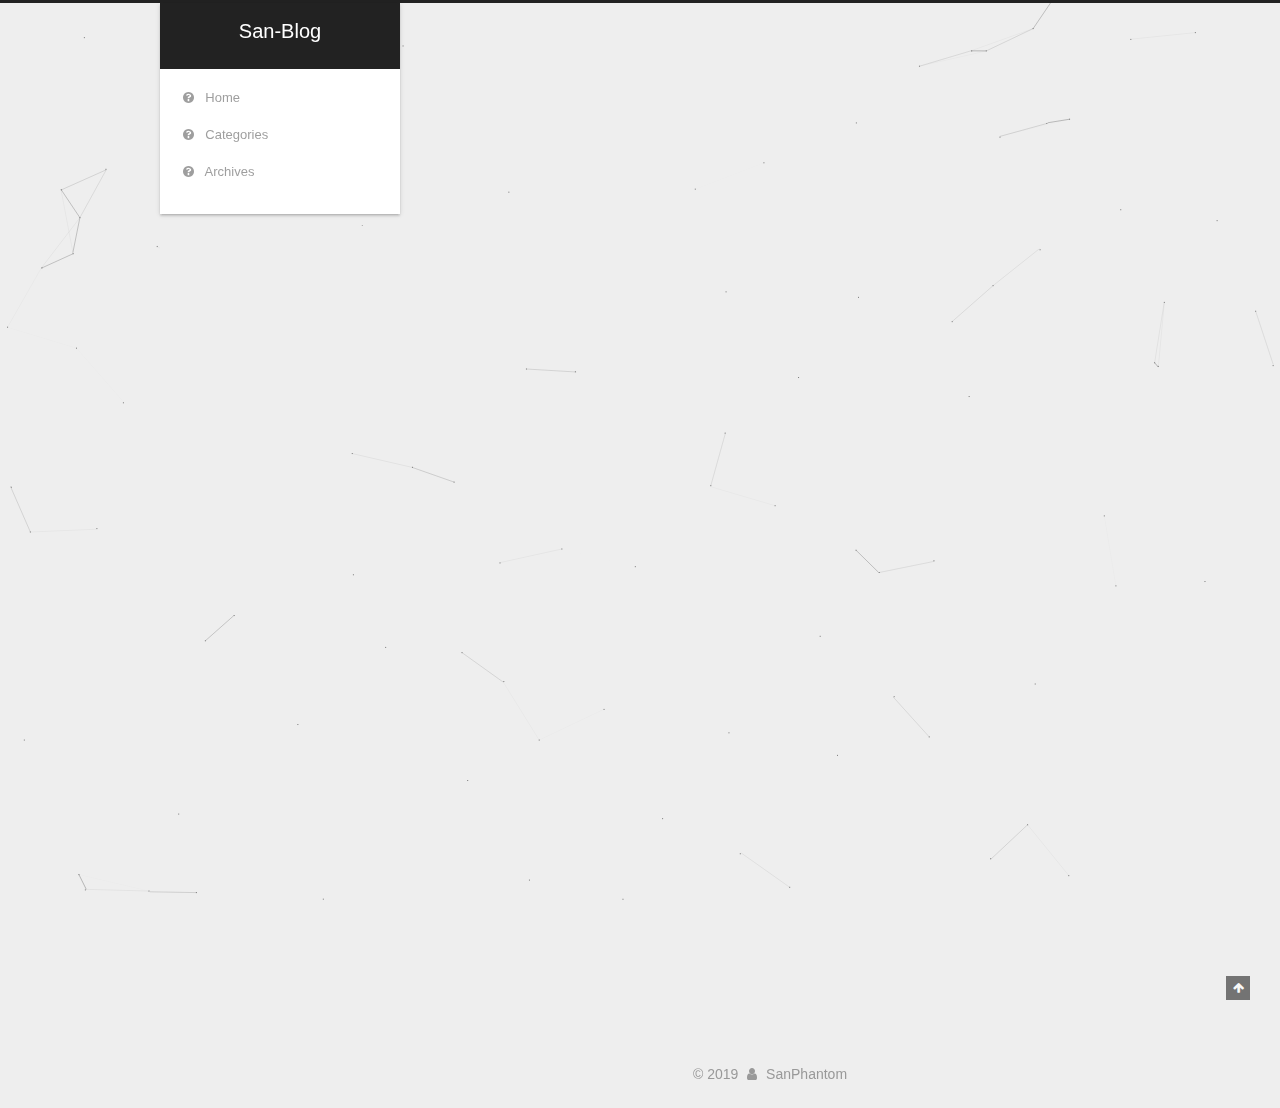
==== commit 87bda00b: "Site updated: 2019-11-07 16:24:36" ====
--- a/index.html
+++ b/index.html
@@ -1 +1,693 @@
-<!DOCTYPE html><html lang="zh-Hans"><head><meta http-equiv="content-type" content="text/html; charset=utf-8"><meta content="width=device-width, initial-scale=1.0, maximum-scale=1.0, user-scalable=0" name="viewport"><meta content="yes" name="apple-mobile-web-app-capable"><meta content="black-translucent" name="apple-mobile-web-app-status-bar-style"><meta content="telephone=no" name="format-detection"><meta name="description" content=""><link rel="stylesheet" type="text/css" href="//fonts.loli.net/css?family=Source+Code+Pro"><link rel="stylesheet" type="text/css" href="/css/style.css?v=2.0.4"><link rel="stylesheet" type="text/css" href="/css/highlight.css?v=2.0.4"><link rel="Shortcut Icon" href="/favicon.ico"><link rel="bookmark" href="/favicon.ico"><link rel="apple-touch-icon" href="/apple-touch-icon.png"><link rel="apple-touch-icon-precomposed" href="/apple-touch-icon.png"><title>San-Blog</title><meta name="generator" content="Hexo 4.0.0"></head><body><div class="body_container"><div id="header"><div class="site-name"><h1 class="hidden">San-Blog</h1><a id="logo" href="/.">San-Blog</a><p class="description"></p></div><div id="nav-menu"><a href="/." class="current"><i class="fa fa-home"> Start</i></a><a href="/archives/"><i class="fa fa-archive"> Archiv</i></a><a href="/about/"><i class="fa fa-user"> Über</i></a><a href="/atom.xml"><i class="fa fa-rss"> RSS</i></a></div><div id="search-form"><div id="result-mask" class="hide"></div><label><input id="search-key" type="text" autocomplete="off" placeholder="Suche"></label><div id="result-wrap" class="hide"><div id="search-result"></div></div><div class="hide"><template id="search-tpl"><div class="item"><a href="/{path}" title="{title}"><div class="title">{title}</div><div class="time">{date}</div><div class="tags">{tags}</div></a></div></template></div></div></div><div id="layout" class="layout-g"><div class="layout-l"><div class="content_container"><div class="post"><h2 class="post-title"><a href="/Hello/hello-world/">Hello World</a></h2><div class="post-meta"><p><span class="date">2019-11-07</span><span><a href="/categories/Hello/" class="category">Hello</a></span></p></div><div class="post-content"><p>Welcome to <a href="https://hexo.io/" target="_blank" rel="noopener">Hexo</a>! This is your very first post. Check <a href="https://hexo.io/docs/" target="_blank" rel="noopener">documentation</a> for more info. If you get any problems when using Hexo, you can find the answer in <a href="https://hexo.io/docs/troubleshooting.html" target="_blank" rel="noopener">troubleshooting</a> or you can ask me on <a href="https://github.com/hexojs/hexo/issues" target="_blank" rel="noopener">GitHub</a>.</p></div><p class="readmore"><a href="/Hello/hello-world/">Mehr lesen</a></p></div></div></div><div class="layout-r"><div id="sidebar"><div class="search-pla"></div><div class="widget"><div class="widget-title"><i class="fa fa-xie"> Letzte</i></div><ul class="post-list"><li class="post-list-item"><a class="post-list-link" href="/Hello/hello-world/">Hello World</a></li></ul></div><div class="widget"><div class="widget-title"><i class="fa fa-gui"> Kategorien</i></div><ul class="category-list"><li class="category-list-item"><a class="category-list-link" href="/categories/Hello/">Hello</a><span class="category-list-count">1</span></li></ul></div><div class="widget"><div class="widget-title"><i class="fa fa-biao"> Tags</i></div><div class="tagcloud"></div></div><div class="widget"><div class="widget-title"><i class="fa fa-archive"> Archiv</i></div><ul class="archive-list"><li class="archive-list-item"><a class="archive-list-link" href="/archives/2019/">2019</a><span class="archive-list-count">1</span></li></ul></div><div class="widget"><div class="widget-title"><i class="fa fa-you"> Blogroll</i></div><ul></ul><a href="http://www.example1.com/" title="site-name1" target="_blank">site-name1</a><ul></ul><a href="http://www.example2.com/" title="site-name2" target="_blank">site-name2</a><ul></ul><a href="http://www.example3.com/" title="site-name3" target="_blank">site-name3</a></div></div></div></div><a id="totop" href="#top"></a><div id="footer"><div class="footer-info"><p><a href="/baidusitemap.xml">Sitemap</a> |  <a href="/atom.xml">Abonnieren Sie diese Site</a> |  <a href="/about/">Kontaktieren Sie den Blogger</a></p><p>本站总访问量：<i id="busuanzi_container_site_pv"><i id="busuanzi_value_site_pv"></i></i>次，本站总访客数:<i id="busuanzi_container_site_uv"><i id="busuanzi_value_site_uv"></i></i>人</p><p><span> Copyright &copy;<a href="/." rel="nofollow">SanPhantom.</a></span><span> Theme by<a rel="nofollow" target="_blank" href="https://github.com/chaooo/hexo-theme-BlueLake"> BlueLake.</a></span><span> Count by<a href="http://busuanzi.ibruce.info/" target="_blank" rel="noopener"> busuanzi.</a></span><span> Powered by<a rel="nofollow" target="_blank" href="https://hexo.io"> Hexo.</a></span></p></div></div></div><script src="https://busuanzi.ibruce.info/busuanzi/2.3/busuanzi.pure.mini.js" async></script><script type="text/javascript" src="/js/search.json.js?v=2.0.4"></script><script type="text/javascript" src="/js/totop.js?v=2.0.4" async></script></body></html>+<!DOCTYPE html>
+
+
+
+  
+
+
+<html class="theme-next gemini use-motion" lang="zh-CN">
+<head>
+  <meta charset="UTF-8"/>
+<meta http-equiv="X-UA-Compatible" content="IE=edge" />
+<meta name="viewport" content="width=device-width, initial-scale=1, maximum-scale=1"/>
+<meta name="theme-color" content="#222">
+
+
+
+
+
+
+
+
+
+<meta http-equiv="Cache-Control" content="no-transform" />
+<meta http-equiv="Cache-Control" content="no-siteapp" />
+
+
+
+
+
+
+
+
+
+
+
+
+
+
+
+
+  
+  
+  <link href="/lib/fancybox/source/jquery.fancybox.css?v=2.1.5" rel="stylesheet" type="text/css" />
+
+
+
+
+
+
+
+<link href="/lib/font-awesome/css/font-awesome.min.css?v=4.6.2" rel="stylesheet" type="text/css" />
+
+<link href="/css/main.css?v=5.1.4" rel="stylesheet" type="text/css" />
+
+
+  <link rel="apple-touch-icon" sizes="180x180" href="/images/apple-touch-icon-next.png?v=5.1.4">
+
+
+  <link rel="icon" type="image/png" sizes="32x32" href="/images/favicon-32x32-next.png?v=5.1.4">
+
+
+  <link rel="icon" type="image/png" sizes="16x16" href="/images/favicon-16x16-next.png?v=5.1.4">
+
+
+  <link rel="mask-icon" href="/images/logo.svg?v=5.1.4" color="#222">
+
+
+
+
+
+  <meta name="keywords" content="Hexo, NexT" />
+
+
+
+
+
+
+
+
+
+
+<meta property="og:type" content="website">
+<meta property="og:title" content="San-Blog">
+<meta property="og:url" content="http:&#x2F;&#x2F;blog.sanphantom.cn&#x2F;index.html">
+<meta property="og:site_name" content="San-Blog">
+<meta property="og:locale" content="zh-CN">
+<meta name="twitter:card" content="summary">
+
+
+
+<script type="text/javascript" id="hexo.configurations">
+  var NexT = window.NexT || {};
+  var CONFIG = {
+    root: '/',
+    scheme: 'Gemini',
+    version: '5.1.4',
+    sidebar: {"position":"left","display":"always","offset":12,"b2t":false,"scrollpercent":false,"onmobile":false},
+    fancybox: true,
+    tabs: true,
+    motion: {"enable":true,"async":false,"transition":{"post_block":"fadeIn","post_header":"slideDownIn","post_body":"slideDownIn","coll_header":"slideLeftIn","sidebar":"slideUpIn"}},
+    duoshuo: {
+      userId: '0',
+      author: 'Author'
+    },
+    algolia: {
+      applicationID: '',
+      apiKey: '',
+      indexName: '',
+      hits: {"per_page":10},
+      labels: {"input_placeholder":"Search for Posts","hits_empty":"We didn't find any results for the search: ${query}","hits_stats":"${hits} results found in ${time} ms"}
+    }
+  };
+</script>
+
+
+
+  <link rel="canonical" href="http://blog.sanphantom.cn/"/>
+
+
+
+
+
+  <title>San-Blog</title>
+  
+
+
+
+
+
+
+
+
+</head>
+
+<body itemscope itemtype="http://schema.org/WebPage" lang="zh-CN">
+
+  
+  
+    
+  
+
+  <div class="container sidebar-position-left 
+  page-home">
+    <div class="headband"></div>
+
+    <header id="header" class="header" itemscope itemtype="http://schema.org/WPHeader">
+      <div class="header-inner"><div class="site-brand-wrapper">
+  <div class="site-meta ">
+    
+
+    <div class="custom-logo-site-title">
+      <a href="/"  class="brand" rel="start">
+        <span class="logo-line-before"><i></i></span>
+        <span class="site-title">San-Blog</span>
+        <span class="logo-line-after"><i></i></span>
+      </a>
+    </div>
+      
+        <p class="site-subtitle"></p>
+      
+  </div>
+
+  <div class="site-nav-toggle">
+    <button>
+      <span class="btn-bar"></span>
+      <span class="btn-bar"></span>
+      <span class="btn-bar"></span>
+    </button>
+  </div>
+</div>
+
+<nav class="site-nav">
+  
+
+  
+    <ul id="menu" class="menu">
+      
+        
+        <li class="menu-item menu-item-home">
+          <a href="/" rel="section">
+            
+              <i class="menu-item-icon fa fa-fw fa-question-circle"></i> <br />
+            
+            Home
+          </a>
+        </li>
+      
+        
+        <li class="menu-item menu-item-categories">
+          <a href="/categories/" rel="section">
+            
+              <i class="menu-item-icon fa fa-fw fa-question-circle"></i> <br />
+            
+            Categories
+          </a>
+        </li>
+      
+        
+        <li class="menu-item menu-item-archives">
+          <a href="/archives/" rel="section">
+            
+              <i class="menu-item-icon fa fa-fw fa-question-circle"></i> <br />
+            
+            Archives
+          </a>
+        </li>
+      
+
+      
+    </ul>
+  
+
+  
+</nav>
+
+
+
+ </div>
+    </header>
+
+    <main id="main" class="main">
+      <div class="main-inner">
+        <div class="content-wrap">
+          <div id="content" class="content">
+            
+  <section id="posts" class="posts-expand">
+    
+      
+
+  
+
+  
+  
+  
+
+  <article class="post post-type-normal" itemscope itemtype="http://schema.org/Article">
+  
+  
+  
+  <div class="post-block">
+    <link itemprop="mainEntityOfPage" href="http://blog.sanphantom.cn/Hello/hello-world/">
+
+    <span hidden itemprop="author" itemscope itemtype="http://schema.org/Person">
+      <meta itemprop="name" content="SanPhantom">
+      <meta itemprop="description" content="">
+      <meta itemprop="image" content="/images/avatar.gif">
+    </span>
+
+    <span hidden itemprop="publisher" itemscope itemtype="http://schema.org/Organization">
+      <meta itemprop="name" content="San-Blog">
+    </span>
+
+    
+      <header class="post-header">
+
+        
+        
+          <h1 class="post-title" itemprop="name headline">
+                
+                <a class="post-title-link" href="/Hello/hello-world/" itemprop="url">Hello World</a></h1>
+        
+
+        <div class="post-meta">
+          <span class="post-time">
+            
+              <span class="post-meta-item-icon">
+                <i class="fa fa-calendar-o"></i>
+              </span>
+              
+                <span class="post-meta-item-text">Posted on</span>
+              
+              <time title="Post created" itemprop="dateCreated datePublished" datetime="2019-11-07T15:38:31+08:00">
+                2019-11-07
+              </time>
+            
+
+            
+
+            
+          </span>
+
+          
+            <span class="post-category" >
+            
+              <span class="post-meta-divider">|</span>
+            
+              <span class="post-meta-item-icon">
+                <i class="fa fa-folder-o"></i>
+              </span>
+              
+                <span class="post-meta-item-text">In</span>
+              
+              
+                <span itemprop="about" itemscope itemtype="http://schema.org/Thing">
+                  <a href="/categories/Hello/" itemprop="url" rel="index">
+                    <span itemprop="name">Hello</span>
+                  </a>
+                </span>
+
+                
+                
+              
+            </span>
+          
+
+          
+            
+              <span class="post-comments-count">
+                <span class="post-meta-divider">|</span>
+                <span class="post-meta-item-icon">
+                  <i class="fa fa-comment-o"></i>
+                </span>
+                <a href="/Hello/hello-world/#comments" itemprop="discussionUrl">
+                  <span class="post-comments-count disqus-comment-count"
+                        data-disqus-identifier="Hello/hello-world/" itemprop="commentCount"></span>
+                </a>
+              </span>
+            
+          
+
+          
+          
+
+          
+
+          
+
+          
+
+        </div>
+      </header>
+    
+
+    
+    
+    
+    <div class="post-body" itemprop="articleBody">
+
+      
+      
+
+      
+        
+          
+            <p>Welcome to <a href="https://hexo.io/" target="_blank" rel="noopener">Hexo</a>! This is your very first post. Check <a href="https://hexo.io/docs/" target="_blank" rel="noopener">documentation</a> for more info. If you get any problems when using Hexo, you can find the answer in <a href="https://hexo.io/docs/troubleshooting.html" target="_blank" rel="noopener">troubleshooting</a> or you can ask me on <a href="https://github.com/hexojs/hexo/issues" target="_blank" rel="noopener">GitHub</a>.</p>
+<h2 id="Quick-Start"><a href="#Quick-Start" class="headerlink" title="Quick Start"></a>Quick Start</h2><h3 id="Create-a-new-post"><a href="#Create-a-new-post" class="headerlink" title="Create a new post"></a>Create a new post</h3><figure class="highlight bash"><table><tr><td class="gutter"><pre><span class="line">1</span><br></pre></td><td class="code"><pre><span class="line">$ hexo new <span class="string">"My New Post"</span></span><br></pre></td></tr></table></figure>
+
+<p>More info: <a href="https://hexo.io/docs/writing.html" target="_blank" rel="noopener">Writing</a></p>
+<h3 id="Run-server"><a href="#Run-server" class="headerlink" title="Run server"></a>Run server</h3><figure class="highlight bash"><table><tr><td class="gutter"><pre><span class="line">1</span><br></pre></td><td class="code"><pre><span class="line">$ hexo server</span><br></pre></td></tr></table></figure>
+
+<p>More info: <a href="https://hexo.io/docs/server.html" target="_blank" rel="noopener">Server</a></p>
+<h3 id="Generate-static-files"><a href="#Generate-static-files" class="headerlink" title="Generate static files"></a>Generate static files</h3><figure class="highlight bash"><table><tr><td class="gutter"><pre><span class="line">1</span><br></pre></td><td class="code"><pre><span class="line">$ hexo generate</span><br></pre></td></tr></table></figure>
+
+<p>More info: <a href="https://hexo.io/docs/generating.html" target="_blank" rel="noopener">Generating</a></p>
+<h3 id="Deploy-to-remote-sites"><a href="#Deploy-to-remote-sites" class="headerlink" title="Deploy to remote sites"></a>Deploy to remote sites</h3><figure class="highlight bash"><table><tr><td class="gutter"><pre><span class="line">1</span><br></pre></td><td class="code"><pre><span class="line">$ hexo deploy</span><br></pre></td></tr></table></figure>
+
+<p>More info: <a href="https://hexo.io/docs/one-command-deployment.html" target="_blank" rel="noopener">Deployment</a></p>
+
+          
+        
+      
+    </div>
+    
+    
+    
+
+    
+
+    
+
+    
+
+    <footer class="post-footer">
+      
+
+      
+
+      
+
+      
+      
+        <div class="post-eof"></div>
+      
+    </footer>
+  </div>
+  
+  
+  
+  </article>
+
+
+    
+  </section>
+
+  
+
+
+          </div>
+          
+
+
+          
+
+        </div>
+        
+          
+  
+  <div class="sidebar-toggle">
+    <div class="sidebar-toggle-line-wrap">
+      <span class="sidebar-toggle-line sidebar-toggle-line-first"></span>
+      <span class="sidebar-toggle-line sidebar-toggle-line-middle"></span>
+      <span class="sidebar-toggle-line sidebar-toggle-line-last"></span>
+    </div>
+  </div>
+
+  <aside id="sidebar" class="sidebar">
+    
+    <div class="sidebar-inner">
+
+      
+
+      
+
+      <section class="site-overview-wrap sidebar-panel sidebar-panel-active">
+        <div class="site-overview">
+          <div class="site-author motion-element" itemprop="author" itemscope itemtype="http://schema.org/Person">
+            
+              <p class="site-author-name" itemprop="name">SanPhantom</p>
+              <p class="site-description motion-element" itemprop="description"></p>
+          </div>
+
+          <nav class="site-state motion-element">
+
+            
+              <div class="site-state-item site-state-posts">
+              
+                <a href="/archives/">
+              
+                  <span class="site-state-item-count">1</span>
+                  <span class="site-state-item-name">posts</span>
+                </a>
+              </div>
+            
+
+            
+              
+              
+              <div class="site-state-item site-state-categories">
+                <a href="/categories/index.html">
+                  <span class="site-state-item-count">1</span>
+                  <span class="site-state-item-name">categories</span>
+                </a>
+              </div>
+            
+
+            
+
+          </nav>
+
+          
+
+          
+            <div class="links-of-author motion-element">
+                
+                  <span class="links-of-author-item">
+                    <a href="https://github.com/SanPhantom" target="_blank" title="GitHub">
+                      
+                        <i class="fa fa-fw fa-github"></i>GitHub</a>
+                  </span>
+                
+            </div>
+          
+
+          
+          
+
+          
+          
+
+          
+
+        </div>
+      </section>
+
+      
+
+      
+
+    </div>
+  </aside>
+
+
+        
+      </div>
+    </main>
+
+    <footer id="footer" class="footer">
+      <div class="footer-inner">
+        <div class="copyright">&copy; <span itemprop="copyrightYear">2019</span>
+  <span class="with-love">
+    <i class="fa fa-user"></i>
+  </span>
+  <span class="author" itemprop="copyrightHolder">SanPhantom</span>
+
+  
+</div>
+
+
+
+
+
+
+
+
+
+        
+
+
+
+
+
+
+
+        
+      </div>
+    </footer>
+
+    
+      <div class="back-to-top">
+        <i class="fa fa-arrow-up"></i>
+        
+      </div>
+    
+
+    
+
+  </div>
+
+  
+
+<script type="text/javascript">
+  if (Object.prototype.toString.call(window.Promise) !== '[object Function]') {
+    window.Promise = null;
+  }
+</script>
+
+
+
+
+
+
+
+
+
+  
+
+
+  
+
+
+
+
+
+
+
+
+
+
+
+  
+  
+    <script type="text/javascript" src="/lib/jquery/index.js?v=2.1.3"></script>
+  
+
+  
+  
+    <script type="text/javascript" src="/lib/fastclick/lib/fastclick.min.js?v=1.0.6"></script>
+  
+
+  
+  
+    <script type="text/javascript" src="/lib/jquery_lazyload/jquery.lazyload.js?v=1.9.7"></script>
+  
+
+  
+  
+    <script type="text/javascript" src="/lib/velocity/velocity.min.js?v=1.2.1"></script>
+  
+
+  
+  
+    <script type="text/javascript" src="/lib/velocity/velocity.ui.min.js?v=1.2.1"></script>
+  
+
+  
+  
+    <script type="text/javascript" src="/lib/fancybox/source/jquery.fancybox.pack.js?v=2.1.5"></script>
+  
+
+  
+  
+    <script type="text/javascript" src="/lib/canvas-nest/canvas-nest.min.js"></script>
+  
+
+
+  
+
+
+  <script type="text/javascript" src="/js/src/utils.js?v=5.1.4"></script>
+
+  <script type="text/javascript" src="/js/src/motion.js?v=5.1.4"></script>
+
+
+
+  
+  
+
+
+  <script type="text/javascript" src="/js/src/affix.js?v=5.1.4"></script>
+
+  <script type="text/javascript" src="/js/src/schemes/pisces.js?v=5.1.4"></script>
+
+
+
+  
+
+  
+
+
+  <script type="text/javascript" src="/js/src/bootstrap.js?v=5.1.4"></script>
+
+
+
+  
+
+
+  
+
+    
+      <script id="dsq-count-scr" src="https://SP.disqus.com/count.js" async></script>
+    
+
+    
+
+  
+
+
+
+
+	
+
+
+
+
+
+  
+
+
+
+
+
+
+
+
+
+
+
+
+
+
+  
+
+
+
+
+
+  
+
+  
+
+  
+
+  
+  
+
+  
+
+  
+
+  
+
+</body>
+</html>
--- a/css/main.css
+++ b/css/main.css
@@ -0,0 +1,3124 @@
+/* normalize.css v3.0.2 | MIT License | git.io/normalize */
+html {
+  font-family: sans-serif; /* 1 */
+  -ms-text-size-adjust: 100%; /* 2 */
+  -webkit-text-size-adjust: 100%; /* 2 */
+}
+body {
+  margin: 0;
+}
+article,
+aside,
+details,
+figcaption,
+figure,
+footer,
+header,
+hgroup,
+main,
+menu,
+nav,
+section,
+summary {
+  display: block;
+}
+audio,
+canvas,
+progress,
+video {
+  display: inline-block; /* 1 */
+  vertical-align: baseline; /* 2 */
+}
+audio:not([controls]) {
+  display: none;
+  height: 0;
+}
+[hidden],
+template {
+  display: none;
+}
+a {
+  background-color: transparent;
+}
+a:active,
+a:hover {
+  outline: 0;
+}
+abbr[title] {
+  border-bottom: 1px dotted;
+}
+b,
+strong {
+  font-weight: bold;
+}
+dfn {
+  font-style: italic;
+}
+h1 {
+  font-size: 2em;
+  margin: 0.67em 0;
+}
+mark {
+  background: #ff0;
+  color: #000;
+}
+small {
+  font-size: 80%;
+}
+sub,
+sup {
+  font-size: 75%;
+  line-height: 0;
+  position: relative;
+  vertical-align: baseline;
+}
+sup {
+  top: -0.5em;
+}
+sub {
+  bottom: -0.25em;
+}
+img {
+  border: 0;
+}
+svg:not(:root) {
+  overflow: hidden;
+}
+figure {
+  margin: 1em 40px;
+}
+hr {
+  -moz-box-sizing: content-box;
+  box-sizing: content-box;
+  height: 0;
+}
+pre {
+  overflow: auto;
+}
+code,
+kbd,
+pre,
+samp {
+  font-family: monospace, monospace;
+  font-size: 1em;
+}
+button,
+input,
+optgroup,
+select,
+textarea {
+  color: inherit; /* 1 */
+  font: inherit; /* 2 */
+  margin: 0; /* 3 */
+}
+button {
+  overflow: visible;
+}
+button,
+select {
+  text-transform: none;
+}
+button,
+html input[type="button"],
+input[type="reset"],
+input[type="submit"] {
+  -webkit-appearance: button; /* 2 */
+  cursor: pointer; /* 3 */
+}
+button[disabled],
+html input[disabled] {
+  cursor: default;
+}
+button::-moz-focus-inner,
+input::-moz-focus-inner {
+  border: 0;
+  padding: 0;
+}
+input {
+  line-height: normal;
+}
+input[type="checkbox"],
+input[type="radio"] {
+  box-sizing: border-box; /* 1 */
+  padding: 0; /* 2 */
+}
+input[type="number"]::-webkit-inner-spin-button,
+input[type="number"]::-webkit-outer-spin-button {
+  height: auto;
+}
+input[type="search"] {
+  -webkit-appearance: textfield; /* 1 */
+  -moz-box-sizing: content-box;
+  -webkit-box-sizing: content-box; /* 2 */
+  box-sizing: content-box;
+}
+input[type="search"]::-webkit-search-cancel-button,
+input[type="search"]::-webkit-search-decoration {
+  -webkit-appearance: none;
+}
+fieldset {
+  border: 1px solid #c0c0c0;
+  margin: 0 2px;
+  padding: 0.35em 0.625em 0.75em;
+}
+legend {
+  border: 0; /* 1 */
+  padding: 0; /* 2 */
+}
+textarea {
+  overflow: auto;
+}
+optgroup {
+  font-weight: bold;
+}
+table {
+  border-collapse: collapse;
+  border-spacing: 0;
+}
+td,
+th {
+  padding: 0;
+}
+::selection {
+  background: #262a30;
+  color: #fff;
+}
+body {
+  position: relative;
+  font-family: 'Lato', "PingFang SC", "Microsoft YaHei", sans-serif;
+  font-size: 14px;
+  line-height: 2;
+  color: #555;
+  background: #eee;
+}
+@media (max-width: 767px) {
+  body {
+    padding-right: 0 !important;
+  }
+}
+@media (min-width: 768px) and (max-width: 991px) {
+  body {
+    padding-right: 0 !important;
+  }
+}
+@media (min-width: 1600px) {
+  body {
+    font-size: 16px;
+  }
+}
+h1,
+h2,
+h3,
+h4,
+h5,
+h6 {
+  margin: 0;
+  padding: 0;
+  font-weight: bold;
+  line-height: 1.5;
+  font-family: 'Lato', "PingFang SC", "Microsoft YaHei", sans-serif;
+}
+h2,
+h3,
+h4,
+h5,
+h6 {
+  margin: 20px 0 15px;
+}
+h1 {
+  font-size: 22px;
+}
+@media (max-width: 767px) {
+  h1 {
+    font-size: 18px;
+  }
+}
+h2 {
+  font-size: 20px;
+}
+@media (max-width: 767px) {
+  h2 {
+    font-size: 16px;
+  }
+}
+h3 {
+  font-size: 18px;
+}
+@media (max-width: 767px) {
+  h3 {
+    font-size: 14px;
+  }
+}
+h4 {
+  font-size: 16px;
+}
+@media (max-width: 767px) {
+  h4 {
+    font-size: 12px;
+  }
+}
+h5 {
+  font-size: 14px;
+}
+@media (max-width: 767px) {
+  h5 {
+    font-size: 10px;
+  }
+}
+h6 {
+  font-size: 12px;
+}
+@media (max-width: 767px) {
+  h6 {
+    font-size: 8px;
+  }
+}
+p {
+  margin: 0 0 20px 0;
+}
+a {
+  color: #555;
+  text-decoration: none;
+  outline: none;
+  border-bottom: 1px solid #999;
+  word-wrap: break-word;
+}
+a:hover {
+  color: #222;
+  border-bottom-color: #222;
+}
+blockquote {
+  margin: 0;
+  padding: 0;
+}
+img {
+  display: block;
+  margin: auto;
+  max-width: 100%;
+  height: auto;
+}
+hr {
+  margin: 40px 0;
+  height: 3px;
+  border: none;
+  background-color: #ddd;
+  background-image: repeating-linear-gradient(-45deg, #fff, #fff 4px, transparent 4px, transparent 8px);
+}
+blockquote {
+  padding: 0 15px;
+  color: #666;
+  border-left: 4px solid #ddd;
+}
+blockquote cite::before {
+  content: "-";
+  padding: 0 5px;
+}
+dt {
+  font-weight: 700;
+}
+dd {
+  margin: 0;
+  padding: 0;
+}
+kbd {
+  border: 1px solid #ccc;
+  border-radius: 0.2em;
+  box-shadow: 0.1em 0.1em 0.2em rgba(0,0,0,0.1);
+  background-color: #f9f9f9;
+  font-family: inherit;
+  background-image: -webkit-linear-gradient(top, #eee, #fff, #eee);
+  padding: 0.1em 0.3em;
+  white-space: nowrap;
+}
+.text-left {
+  text-align: left;
+}
+.text-center {
+  text-align: center;
+}
+.text-right {
+  text-align: right;
+}
+.text-justify {
+  text-align: justify;
+}
+.text-nowrap {
+  white-space: nowrap;
+}
+.text-lowercase {
+  text-transform: lowercase;
+}
+.text-uppercase {
+  text-transform: uppercase;
+}
+.text-capitalize {
+  text-transform: capitalize;
+}
+.center-block {
+  display: block;
+  margin-left: auto;
+  margin-right: auto;
+}
+.clearfix:before,
+.clearfix:after {
+  content: " ";
+  display: table;
+}
+.clearfix:after {
+  clear: both;
+}
+.pullquote {
+  width: 45%;
+}
+.pullquote.left {
+  float: left;
+  margin-left: 5px;
+  margin-right: 10px;
+}
+.pullquote.right {
+  float: right;
+  margin-left: 10px;
+  margin-right: 5px;
+}
+.affix.affix.affix {
+  position: fixed;
+}
+.translation {
+  margin-top: -20px;
+  font-size: 14px;
+  color: #999;
+}
+.scrollbar-measure {
+  width: 100px;
+  height: 100px;
+  overflow: scroll;
+  position: absolute;
+  top: -9999px;
+}
+.use-motion .motion-element {
+  opacity: 0;
+}
+table {
+  margin: 20px 0;
+  width: 100%;
+  border-collapse: collapse;
+  border-spacing: 0;
+  border: 1px solid #ddd;
+  font-size: 14px;
+  table-layout: fixed;
+  word-wrap: break-all;
+}
+table>tbody>tr:nth-of-type(odd) {
+  background-color: #f9f9f9;
+}
+table>tbody>tr:hover {
+  background-color: #f5f5f5;
+}
+caption,
+th,
+td {
+  padding: 8px;
+  text-align: left;
+  vertical-align: middle;
+  font-weight: normal;
+}
+th,
+td {
+  border-bottom: 3px solid #ddd;
+  border-right: 1px solid #eee;
+}
+th {
+  padding-bottom: 10px;
+  font-weight: 700;
+}
+td {
+  border-bottom-width: 1px;
+}
+html,
+body {
+  height: 100%;
+}
+.container {
+  position: relative;
+  min-height: 100%;
+}
+.header-inner {
+  margin: 0 auto;
+  padding: 100px 0 70px;
+  width: calc(100% - 252px);
+}
+@media (min-width: 1600px) {
+  .container .header-inner {
+    width: 900px;
+  }
+}
+.main {
+  padding-bottom: 150px;
+}
+.main-inner {
+  margin: 0 auto;
+  width: calc(100% - 252px);
+}
+@media (min-width: 1600px) {
+  .container .main-inner {
+    width: 900px;
+  }
+}
+.footer {
+  position: absolute;
+  left: 0;
+  bottom: 0;
+  width: 100%;
+  min-height: 50px;
+}
+.footer-inner {
+  box-sizing: border-box;
+  margin: 20px auto;
+  width: calc(100% - 252px);
+}
+@media (min-width: 1600px) {
+  .container .footer-inner {
+    width: 900px;
+  }
+}
+pre,
+.highlight {
+  overflow: auto;
+  margin: 20px 0;
+  padding: 0;
+  font-size: 13px;
+  color: #4d4d4c;
+  background: #f7f7f7;
+  line-height: 1.6;
+}
+pre,
+code {
+  font-family: consolas, Menlo, "PingFang SC", "Microsoft YaHei", monospace;
+}
+code {
+  padding: 2px 4px;
+  word-wrap: break-word;
+  color: #555;
+  background: #eee;
+  border-radius: 3px;
+  font-size: 13px;
+}
+pre {
+  padding: 10px;
+}
+pre code {
+  padding: 0;
+  color: #4d4d4c;
+  background: none;
+  text-shadow: none;
+}
+.highlight {
+  border-radius: 1px;
+}
+.highlight pre {
+  border: none;
+  margin: 0;
+  padding: 10px 0;
+}
+.highlight table {
+  margin: 0;
+  width: auto;
+  border: none;
+}
+.highlight td {
+  border: none;
+  padding: 0;
+}
+.highlight figcaption {
+  font-size: 1em;
+  color: #4d4d4c;
+  line-height: 1em;
+  margin-bottom: 1em;
+}
+.highlight figcaption:before,
+.highlight figcaption:after {
+  content: " ";
+  display: table;
+}
+.highlight figcaption:after {
+  clear: both;
+}
+.highlight figcaption a {
+  float: right;
+  color: #4d4d4c;
+}
+.highlight figcaption a:hover {
+  border-bottom-color: #4d4d4c;
+}
+.highlight .gutter pre {
+  padding-left: 10px;
+  padding-right: 10px;
+  color: #869194;
+  text-align: right;
+  background-color: #eff2f3;
+}
+.highlight .code pre {
+  width: 100%;
+  padding-left: 10px;
+  padding-right: 10px;
+  background-color: #f7f7f7;
+}
+.highlight .line {
+  height: 20px;
+}
+.gutter {
+  -webkit-user-select: none;
+  -moz-user-select: none;
+  -ms-user-select: none;
+  user-select: none;
+}
+.gist table {
+  width: auto;
+}
+.gist table td {
+  border: none;
+}
+pre .deletion {
+  background: #fdd;
+}
+pre .addition {
+  background: #dfd;
+}
+pre .meta {
+  color: #8959a8;
+}
+pre .comment {
+  color: #8e908c;
+}
+pre .variable,
+pre .attribute,
+pre .tag,
+pre .regexp,
+pre .ruby .constant,
+pre .xml .tag .title,
+pre .xml .pi,
+pre .xml .doctype,
+pre .html .doctype,
+pre .css .id,
+pre .css .class,
+pre .css .pseudo {
+  color: #c82829;
+}
+pre .number,
+pre .preprocessor,
+pre .built_in,
+pre .literal,
+pre .params,
+pre .constant,
+pre .command {
+  color: #f5871f;
+}
+pre .ruby .class .title,
+pre .css .rules .attribute,
+pre .string,
+pre .value,
+pre .inheritance,
+pre .header,
+pre .ruby .symbol,
+pre .xml .cdata,
+pre .special,
+pre .number,
+pre .formula {
+  color: #718c00;
+}
+pre .title,
+pre .css .hexcolor {
+  color: #3e999f;
+}
+pre .function,
+pre .python .decorator,
+pre .python .title,
+pre .ruby .function .title,
+pre .ruby .title .keyword,
+pre .perl .sub,
+pre .javascript .title,
+pre .coffeescript .title {
+  color: #4271ae;
+}
+pre .keyword,
+pre .javascript .function {
+  color: #8959a8;
+}
+.full-image.full-image.full-image.full-image {
+  border: none;
+  max-width: 100%;
+  width: auto;
+  margin: 20px auto 25px;
+}
+@media (min-width: 992px) {
+  .full-image.full-image.full-image.full-image {
+    max-width: none;
+    width: 118%;
+    margin: 0 -9%;
+  }
+}
+.blockquote-center,
+.page-home .post-type-quote blockquote,
+.page-post-detail .post-type-quote blockquote {
+  position: relative;
+  margin: 40px 0;
+  padding: 0;
+  border-left: none;
+  text-align: center;
+}
+.blockquote-center::before,
+.page-home .post-type-quote blockquote::before,
+.page-post-detail .post-type-quote blockquote::before,
+.blockquote-center::after,
+.page-home .post-type-quote blockquote::after,
+.page-post-detail .post-type-quote blockquote::after {
+  position: absolute;
+  content: ' ';
+  display: block;
+  width: 100%;
+  height: 24px;
+  opacity: 0.2;
+  background-repeat: no-repeat;
+  background-position: 0 -6px;
+  background-size: 22px 22px;
+}
+.blockquote-center::before,
+.page-home .post-type-quote blockquote::before,
+.page-post-detail .post-type-quote blockquote::before {
+  top: -20px;
+  background-image: url("../images/quote-l.svg");
+  border-top: 1px solid #ccc;
+}
+.blockquote-center::after,
+.page-home .post-type-quote blockquote::after,
+.page-post-detail .post-type-quote blockquote::after {
+  bottom: -20px;
+  background-image: url("../images/quote-r.svg");
+  border-bottom: 1px solid #ccc;
+  background-position: 100% 8px;
+}
+.blockquote-center p,
+.page-home .post-type-quote blockquote p,
+.page-post-detail .post-type-quote blockquote p,
+.blockquote-center div,
+.page-home .post-type-quote blockquote div,
+.page-post-detail .post-type-quote blockquote div {
+  text-align: center;
+}
+.post .post-body .group-picture img {
+  box-sizing: border-box;
+  padding: 0 3px;
+  border: none;
+}
+.post .group-picture-row {
+  overflow: hidden;
+  margin-top: 6px;
+}
+.post .group-picture-row:first-child {
+  margin-top: 0;
+}
+.post .group-picture-column {
+  float: left;
+}
+.page-post-detail .post-body .group-picture-column {
+  float: none;
+  margin-top: 10px;
+  width: auto !important;
+}
+.page-post-detail .post-body .group-picture-column img {
+  margin: 0 auto;
+}
+.page-archive .group-picture-container {
+  overflow: hidden;
+}
+.page-archive .group-picture-row {
+  float: left;
+}
+.page-archive .group-picture-row:first-child {
+  margin-top: 6px;
+}
+.page-archive .group-picture-column {
+  max-width: 150px;
+  max-height: 150px;
+}
+.post-body .note {
+  position: relative;
+  padding: 15px;
+  margin-bottom: 20px;
+  border: 1px solid #eee;
+  border-left-width: 5px;
+  border-radius: 3px;
+}
+.post-body .note h2,
+.post-body .note h3,
+.post-body .note h4,
+.post-body .note h5,
+.post-body .note h6 {
+  margin-top: 0;
+  margin-bottom: 0;
+  border-bottom: initial;
+  padding-top: 0 !important;
+}
+.post-body .note p:first-child,
+.post-body .note ul:first-child,
+.post-body .note ol:first-child,
+.post-body .note table:first-child,
+.post-body .note pre:first-child,
+.post-body .note blockquote:first-child {
+  margin-top: 0;
+}
+.post-body .note p:last-child,
+.post-body .note ul:last-child,
+.post-body .note ol:last-child,
+.post-body .note table:last-child,
+.post-body .note pre:last-child,
+.post-body .note blockquote:last-child {
+  margin-bottom: 0;
+}
+.post-body .note.default {
+  border-left-color: #777;
+}
+.post-body .note.default h2,
+.post-body .note.default h3,
+.post-body .note.default h4,
+.post-body .note.default h5,
+.post-body .note.default h6 {
+  color: #777;
+}
+.post-body .note.primary {
+  border-left-color: #6f42c1;
+}
+.post-body .note.primary h2,
+.post-body .note.primary h3,
+.post-body .note.primary h4,
+.post-body .note.primary h5,
+.post-body .note.primary h6 {
+  color: #6f42c1;
+}
+.post-body .note.info {
+  border-left-color: #428bca;
+}
+.post-body .note.info h2,
+.post-body .note.info h3,
+.post-body .note.info h4,
+.post-body .note.info h5,
+.post-body .note.info h6 {
+  color: #428bca;
+}
+.post-body .note.success {
+  border-left-color: #5cb85c;
+}
+.post-body .note.success h2,
+.post-body .note.success h3,
+.post-body .note.success h4,
+.post-body .note.success h5,
+.post-body .note.success h6 {
+  color: #5cb85c;
+}
+.post-body .note.warning {
+  border-left-color: #f0ad4e;
+}
+.post-body .note.warning h2,
+.post-body .note.warning h3,
+.post-body .note.warning h4,
+.post-body .note.warning h5,
+.post-body .note.warning h6 {
+  color: #f0ad4e;
+}
+.post-body .note.danger {
+  border-left-color: #d9534f;
+}
+.post-body .note.danger h2,
+.post-body .note.danger h3,
+.post-body .note.danger h4,
+.post-body .note.danger h5,
+.post-body .note.danger h6 {
+  color: #d9534f;
+}
+.post-body .label {
+  display: inline;
+  padding: 0 2px;
+  white-space: nowrap;
+}
+.post-body .label.default {
+  background-color: #f0f0f0;
+}
+.post-body .label.primary {
+  background-color: #efe6f7;
+}
+.post-body .label.info {
+  background-color: #e5f2f8;
+}
+.post-body .label.success {
+  background-color: #e7f4e9;
+}
+.post-body .label.warning {
+  background-color: #fcf6e1;
+}
+.post-body .label.danger {
+  background-color: #fae8eb;
+}
+.post-body .tabs {
+  position: relative;
+  display: block;
+  margin-bottom: 20px;
+  padding-top: 10px;
+}
+.post-body .tabs ul.nav-tabs {
+  margin: 0;
+  padding: 0;
+  display: flex;
+  margin-bottom: -1px;
+}
+@media (max-width: 413px) {
+  .post-body .tabs ul.nav-tabs {
+    display: block;
+    margin-bottom: 5px;
+  }
+}
+.post-body .tabs ul.nav-tabs li.tab {
+  list-style-type: none !important;
+  margin: 0 0.25em 0 0;
+  border-top: 3px solid transparent;
+  border-left: 1px solid transparent;
+  border-right: 1px solid transparent;
+}
+@media (max-width: 413px) {
+  .post-body .tabs ul.nav-tabs li.tab {
+    margin: initial;
+    border-top: 1px solid transparent;
+    border-left: 3px solid transparent;
+    border-right: 1px solid transparent;
+    border-bottom: 1px solid transparent;
+  }
+}
+.post-body .tabs ul.nav-tabs li.tab a {
+  outline: 0;
+  border-bottom: initial;
+  display: block;
+  line-height: 1.8em;
+  padding: 0.25em 0.75em;
+  transition-duration: 0.2s;
+  transition-timing-function: ease-out;
+  transition-delay: 0s;
+}
+.post-body .tabs ul.nav-tabs li.tab a i {
+  width: 1.285714285714286em;
+}
+.post-body .tabs ul.nav-tabs li.tab.active {
+  border-top: 3px solid #fc6423;
+  border-left: 1px solid #ddd;
+  border-right: 1px solid #ddd;
+  background-color: #fff;
+}
+@media (max-width: 413px) {
+  .post-body .tabs ul.nav-tabs li.tab.active {
+    border-top: 1px solid #ddd;
+    border-left: 3px solid #fc6423;
+    border-right: 1px solid #ddd;
+    border-bottom: 1px solid #ddd;
+  }
+}
+.post-body .tabs ul.nav-tabs li.tab.active a {
+  cursor: default;
+  color: #555;
+}
+.post-body .tabs .tab-content {
+  background-color: #fff;
+}
+.post-body .tabs .tab-content .tab-pane {
+  border: 1px solid #ddd;
+  padding: 20px 20px 0 20px;
+}
+.post-body .tabs .tab-content .tab-pane:not(.active) {
+  display: none !important;
+}
+.post-body .tabs .tab-content .tab-pane.active {
+  display: block !important;
+}
+.btn {
+  display: inline-block;
+  padding: 0 20px;
+  font-size: 14px;
+  color: #555;
+  background: #fff;
+  border: 2px solid #555;
+  text-decoration: none;
+  border-radius: 2px;
+  transition-property: background-color;
+  transition-duration: 0.2s;
+  transition-timing-function: ease-in-out;
+  transition-delay: 0s;
+  line-height: 2;
+}
+.btn:hover {
+  border-color: #222;
+  color: #fff;
+  background: #222;
+}
+.btn +.btn {
+  margin: 0 0 8px 8px;
+}
+.btn .fa-fw {
+  width: 1.285714285714286em;
+  text-align: left;
+}
+.btn-bar {
+  display: block;
+  width: 22px;
+  height: 2px;
+  background: #555;
+  border-radius: 1px;
+}
+.btn-bar+.btn-bar {
+  margin-top: 4px;
+}
+.pagination {
+  margin: 120px 0 40px;
+  text-align: center;
+  border-top: 1px solid #eee;
+}
+.page-number-basic,
+.pagination .prev,
+.pagination .next,
+.pagination .page-number,
+.pagination .space {
+  display: inline-block;
+  position: relative;
+  top: -1px;
+  margin: 0 10px;
+  padding: 0 11px;
+}
+@media (max-width: 767px) {
+  .page-number-basic,
+  .pagination .prev,
+  .pagination .next,
+  .pagination .page-number,
+  .pagination .space {
+    margin: 0 5px;
+  }
+}
+.pagination .prev,
+.pagination .next,
+.pagination .page-number {
+  border-bottom: 0;
+  border-top: 1px solid #eee;
+  transition-property: border-color;
+  transition-duration: 0.2s;
+  transition-timing-function: ease-in-out;
+  transition-delay: 0s;
+}
+.pagination .prev:hover,
+.pagination .next:hover,
+.pagination .page-number:hover {
+  border-top-color: #222;
+}
+.pagination .space {
+  padding: 0;
+  margin: 0;
+}
+.pagination .prev {
+  margin-left: 0;
+}
+.pagination .next {
+  margin-right: 0;
+}
+.pagination .page-number.current {
+  color: #fff;
+  background: #ccc;
+  border-top-color: #ccc;
+}
+@media (max-width: 767px) {
+  .pagination {
+    border-top: none;
+  }
+  .pagination .prev,
+  .pagination .next,
+  .pagination .page-number {
+    margin-bottom: 10px;
+    border-top: 0;
+    border-bottom: 1px solid #eee;
+    padding: 0 10px;
+  }
+  .pagination .prev:hover,
+  .pagination .next:hover,
+  .pagination .page-number:hover {
+    border-bottom-color: #222;
+  }
+}
+.comments {
+  margin: 60px 20px 0;
+}
+.tag-cloud {
+  text-align: center;
+}
+.tag-cloud a {
+  display: inline-block;
+  margin: 10px;
+}
+.back-to-top {
+  box-sizing: border-box;
+  position: fixed;
+  bottom: -100px;
+  right: 30px;
+  z-index: 1050;
+  padding: 0 6px;
+  width: 24px;
+  background: #222;
+  font-size: 12px;
+  opacity: 0.6;
+  color: #fff;
+  cursor: pointer;
+  text-align: center;
+  -webkit-transform: translateZ(0);
+  transition-property: bottom;
+  transition-duration: 0.2s;
+  transition-timing-function: ease-in-out;
+  transition-delay: 0s;
+}
+@media (min-width: 768px) and (max-width: 991px) {
+  .back-to-top {
+    display: none !important;
+  }
+}
+@media (max-width: 767px) {
+  .back-to-top {
+    display: none !important;
+  }
+}
+.back-to-top.back-to-top-on {
+  bottom: 30px;
+}
+.header {
+  background: transparent;
+}
+.header-inner {
+  position: relative;
+}
+.headband {
+  height: 3px;
+  background: #222;
+}
+.site-meta {
+  padding: 10px 0;
+  margin: 0;
+  text-align: center;
+}
+@media (max-width: 767px) {
+  .site-meta {
+    text-align: center;
+  }
+}
+.brand {
+  position: relative;
+  display: inline-block;
+  padding: 0 40px;
+  color: #fff;
+  background: #222;
+  border-bottom: none;
+}
+.brand:hover {
+  color: #fff;
+}
+.logo {
+  display: inline-block;
+  margin-right: 5px;
+  line-height: 36px;
+  vertical-align: top;
+}
+.site-title {
+  display: inline-block;
+  vertical-align: top;
+  line-height: 36px;
+  font-size: 20px;
+  font-weight: normal;
+  font-family: 'Lato', "PingFang SC", "Microsoft YaHei", sans-serif;
+}
+.site-subtitle {
+  margin-top: 10px;
+  font-size: 13px;
+  color: #ddd;
+}
+.use-motion .brand {
+  opacity: 0;
+}
+.use-motion .logo,
+.use-motion .site-title,
+.use-motion .site-subtitle {
+  opacity: 0;
+  position: relative;
+  top: -10px;
+}
+.site-nav-toggle {
+  display: none;
+  position: absolute;
+  top: 10px;
+  left: 10px;
+}
+@media (max-width: 767px) {
+  .site-nav-toggle {
+    display: block;
+  }
+}
+.site-nav-toggle button {
+  margin-top: 2px;
+  padding: 9px 10px;
+  background: transparent;
+  border: none;
+}
+@media (max-width: 767px) {
+  .site-nav {
+    display: none;
+    margin: 0 -10px;
+    padding: 0 10px;
+    clear: both;
+    border-top: 1px solid #ddd;
+  }
+}
+@media (min-width: 768px) and (max-width: 991px) {
+  .site-nav {
+    display: block !important;
+  }
+}
+@media (min-width: 992px) {
+  .site-nav {
+    display: block !important;
+  }
+}
+.menu {
+  margin-top: 20px;
+  padding-left: 0;
+  text-align: center;
+}
+.menu .menu-item {
+  display: inline-block;
+  margin: 0 10px;
+  list-style: none;
+}
+@media screen and (max-width: 767px) {
+  .menu .menu-item {
+    margin-top: 10px;
+  }
+}
+.menu .menu-item a {
+  display: block;
+  font-size: 13px;
+  line-height: inherit;
+  border-bottom: 1px solid transparent;
+  transition-property: border-color;
+  transition-duration: 0.2s;
+  transition-timing-function: ease-in-out;
+  transition-delay: 0s;
+}
+.menu .menu-item a:hover,
+.menu-item-active a {
+  border-bottom-color: #222;
+}
+.menu .menu-item .fa {
+  margin-right: 5px;
+}
+.use-motion .menu-item {
+  opacity: 0;
+}
+.post-body {
+  font-family: 'Lato', "PingFang SC", "Microsoft YaHei", sans-serif;
+}
+@media (max-width: 767px) {
+  .post-body {
+    word-break: break-word;
+  }
+}
+.post-body .fancybox img {
+  display: block !important;
+  margin: 0 auto;
+  cursor: pointer;
+  cursor: zoom-in;
+  cursor: -webkit-zoom-in;
+}
+.post-body .image-caption,
+.post-body .figure .caption {
+  margin: -20px auto 15px;
+  text-align: center;
+  font-size: 14px;
+  color: #999;
+  font-weight: bold;
+  line-height: 1;
+}
+.post-sticky-flag {
+  display: inline-block;
+  font-size: 16px;
+  -ms-transform: rotate(30deg);
+  -webkit-transform: rotate(30deg);
+  -moz-transform: rotate(30deg);
+  -ms-transform: rotate(30deg);
+  -o-transform: rotate(30deg);
+  transform: rotate(30deg);
+}
+.use-motion .post-block,
+.use-motion .pagination,
+.use-motion .comments {
+  opacity: 0;
+}
+.use-motion .post-header {
+  opacity: 0;
+}
+.use-motion .post-body {
+  opacity: 0;
+}
+.use-motion .collection-title {
+  opacity: 0;
+}
+.posts-expand {
+  padding-top: 40px;
+}
+@media (max-width: 767px) {
+  .posts-expand {
+    margin: 0 20px;
+  }
+  .post-body pre .gutter pre {
+    padding-right: 10px;
+  }
+  .post-body .highlight {
+    margin-left: 0px;
+    margin-right: 0px;
+    padding: 0;
+  }
+  .post-body .highlight .gutter pre {
+    padding-right: 10px;
+  }
+}
+@media (min-width: 992px) {
+  .posts-expand .post-body {
+    text-align: justify;
+  }
+}
+.posts-expand .post-body h2,
+.posts-expand .post-body h3,
+.posts-expand .post-body h4,
+.posts-expand .post-body h5,
+.posts-expand .post-body h6 {
+  padding-top: 10px;
+}
+.posts-expand .post-body h2 .header-anchor,
+.posts-expand .post-body h3 .header-anchor,
+.posts-expand .post-body h4 .header-anchor,
+.posts-expand .post-body h5 .header-anchor,
+.posts-expand .post-body h6 .header-anchor {
+  float: right;
+  margin-left: 10px;
+  color: #ccc;
+  border-bottom-style: none;
+  visibility: hidden;
+}
+.posts-expand .post-body h2 .header-anchor:hover,
+.posts-expand .post-body h3 .header-anchor:hover,
+.posts-expand .post-body h4 .header-anchor:hover,
+.posts-expand .post-body h5 .header-anchor:hover,
+.posts-expand .post-body h6 .header-anchor:hover {
+  color: inherit;
+}
+.posts-expand .post-body h2:hover .header-anchor,
+.posts-expand .post-body h3:hover .header-anchor,
+.posts-expand .post-body h4:hover .header-anchor,
+.posts-expand .post-body h5:hover .header-anchor,
+.posts-expand .post-body h6:hover .header-anchor {
+  visibility: visible;
+}
+.posts-expand .post-body ul li {
+  list-style: circle;
+}
+.posts-expand .post-body img {
+  box-sizing: border-box;
+  margin: auto;
+  padding: 3px;
+  border: 1px solid #ddd;
+}
+.posts-expand .post-body .fancybox img {
+  margin: 0 auto 25px;
+}
+@media (max-width: 767px) {
+  .posts-collapse {
+    margin: 0 20px;
+  }
+  .posts-collapse .post-title,
+  .posts-collapse .post-meta {
+    display: block;
+    width: auto;
+    text-align: left;
+  }
+}
+.posts-collapse {
+  position: relative;
+  z-index: 1010;
+  margin-left: 55px;
+}
+.posts-collapse::after {
+  content: " ";
+  position: absolute;
+  top: 20px;
+  left: 0;
+  margin-left: -2px;
+  width: 4px;
+  height: 100%;
+  background: #f5f5f5;
+  z-index: -1;
+}
+@media (max-width: 767px) {
+  .posts-collapse {
+    margin: 0 20px;
+  }
+}
+.posts-collapse .collection-title {
+  position: relative;
+  margin: 60px 0;
+}
+.posts-collapse .collection-title h1,
+.posts-collapse .collection-title h2 {
+  margin-left: 20px;
+}
+.posts-collapse .collection-title small {
+  color: #bbb;
+  margin-left: 5px;
+}
+.posts-collapse .collection-title::before {
+  content: " ";
+  position: absolute;
+  left: 0;
+  top: 50%;
+  margin-left: -4px;
+  margin-top: -4px;
+  width: 8px;
+  height: 8px;
+  background: #bbb;
+  border-radius: 50%;
+}
+.posts-collapse .post {
+  margin: 30px 0;
+}
+.posts-collapse .post-header {
+  position: relative;
+  transition-duration: 0.2s;
+  transition-timing-function: ease-in-out;
+  transition-delay: 0s;
+  transition-property: border;
+  border-bottom: 1px dashed #ccc;
+}
+.posts-collapse .post-header::before {
+  content: " ";
+  position: absolute;
+  left: 0;
+  top: 12px;
+  width: 6px;
+  height: 6px;
+  margin-left: -4px;
+  background: #bbb;
+  border-radius: 50%;
+  border: 1px solid #fff;
+  transition-duration: 0.2s;
+  transition-timing-function: ease-in-out;
+  transition-delay: 0s;
+  transition-property: background;
+}
+.posts-collapse .post-header:hover {
+  border-bottom-color: #666;
+}
+.posts-collapse .post-header:hover::before {
+  background: #222;
+}
+.posts-collapse .post-meta {
+  position: absolute;
+  font-size: 12px;
+  left: 20px;
+  top: 5px;
+}
+.posts-collapse .post-comments-count {
+  display: none;
+}
+.posts-collapse .post-title {
+  margin-left: 60px;
+  font-size: 16px;
+  font-weight: normal;
+  line-height: inherit;
+}
+.posts-collapse .post-title::after {
+  margin-left: 3px;
+  opacity: 0.6;
+}
+.posts-collapse .post-title a {
+  color: #666;
+  border-bottom: none;
+}
+.page-home .post-type-quote .post-header,
+.page-post-detail .post-type-quote .post-header,
+.page-home .post-type-quote .post-tags,
+.page-post-detail .post-type-quote .post-tags {
+  display: none;
+}
+.posts-expand .post-title {
+  text-align: center;
+  word-break: break-word;
+  font-weight: 400;
+}
+.posts-expand .post-title-link {
+  display: inline-block;
+  position: relative;
+  color: #555;
+  border-bottom: none;
+  line-height: 1.2;
+  vertical-align: top;
+}
+.posts-expand .post-title-link::before {
+  content: "";
+  position: absolute;
+  width: 100%;
+  height: 2px;
+  bottom: 0;
+  left: 0;
+  background-color: #000;
+  visibility: hidden;
+  -webkit-transform: scaleX(0);
+  -moz-transform: scaleX(0);
+  -ms-transform: scaleX(0);
+  -o-transform: scaleX(0);
+  transform: scaleX(0);
+  transition-duration: 0.2s;
+  transition-timing-function: ease-in-out;
+  transition-delay: 0s;
+}
+.posts-expand .post-title-link:hover::before {
+  visibility: visible;
+  -webkit-transform: scaleX(1);
+  -moz-transform: scaleX(1);
+  -ms-transform: scaleX(1);
+  -o-transform: scaleX(1);
+  transform: scaleX(1);
+}
+.posts-expand .post-title-link .fa {
+  font-size: 16px;
+}
+.posts-expand .post-meta {
+  margin: 3px 0 60px 0;
+  color: #999;
+  font-family: 'Lato', "PingFang SC", "Microsoft YaHei", sans-serif;
+  font-size: 12px;
+  text-align: center;
+}
+.posts-expand .post-meta .post-category-list {
+  display: inline-block;
+  margin: 0;
+  padding: 3px;
+}
+.posts-expand .post-meta .post-category-list-link {
+  color: #999;
+}
+.posts-expand .post-meta .post-description {
+  font-size: 14px;
+  margin-top: 2px;
+}
+.post-meta-divider {
+  margin: 0 0.5em;
+}
+.post-meta-item-icon {
+  margin-right: 3px;
+}
+@media (min-width: 768px) and (max-width: 991px) {
+  .post-meta-item-icon {
+    display: inline-block;
+  }
+}
+@media (max-width: 767px) {
+  .post-meta-item-icon {
+    display: inline-block;
+  }
+}
+@media (min-width: 768px) and (max-width: 991px) {
+  .post-meta-item-text {
+    display: none;
+  }
+}
+@media (max-width: 767px) {
+  .post-meta-item-text {
+    display: none;
+  }
+}
+@media (max-width: 767px) {
+  .posts-expand .post-comments-count {
+    display: none;
+  }
+}
+.post-button {
+  margin-top: 40px;
+}
+.posts-expand .post-tags {
+  margin-top: 40px;
+  text-align: center;
+}
+.posts-expand .post-tags a {
+  display: inline-block;
+  margin-right: 10px;
+  font-size: 13px;
+}
+.post-nav {
+  display: table;
+  margin-top: 15px;
+  width: 100%;
+  border-top: 1px solid #eee;
+}
+.post-nav-divider {
+  display: table-cell;
+  width: 10%;
+}
+.post-nav-item {
+  display: table-cell;
+  padding: 10px 0 0 0;
+  width: 45%;
+  vertical-align: top;
+}
+.post-nav-item a {
+  position: relative;
+  display: block;
+  line-height: 25px;
+  font-size: 14px;
+  color: #555;
+  border-bottom: none;
+}
+.post-nav-item a:hover {
+  color: #222;
+  border-bottom: none;
+}
+.post-nav-item a:active {
+  top: 2px;
+}
+.post-nav-item .fa {
+  position: absolute;
+  top: 8px;
+  left: 0;
+  font-size: 12px;
+}
+.post-nav-next a {
+  padding-left: 15px;
+}
+.post-nav-prev {
+  text-align: right;
+}
+.post-nav-prev a {
+  padding-right: 15px;
+}
+.post-nav-prev .fa {
+  right: 0;
+  left: auto;
+}
+.posts-expand .post-eof {
+  display: block;
+  margin: 80px auto 60px;
+  width: 8%;
+  height: 1px;
+  background: #ccc;
+  text-align: center;
+}
+.post:last-child .post-eof.post-eof.post-eof {
+  display: none;
+}
+.post-gallery {
+  display: table;
+  table-layout: fixed;
+  width: 100%;
+  border-collapse: separate;
+}
+.post-gallery-row {
+  display: table-row;
+}
+.post-gallery .post-gallery-img {
+  display: table-cell;
+  text-align: center;
+  vertical-align: middle;
+  border: none;
+}
+.post-gallery .post-gallery-img img {
+  max-width: 100%;
+  max-height: 100%;
+  border: none;
+}
+.fancybox-close,
+.fancybox-close:hover {
+  border: none;
+}
+.rtl.post-body p,
+.rtl.post-body a,
+.rtl.post-body h1,
+.rtl.post-body h2,
+.rtl.post-body h3,
+.rtl.post-body h4,
+.rtl.post-body h5,
+.rtl.post-body h6,
+.rtl.post-body li,
+.rtl.post-body ul,
+.rtl.post-body ol {
+  direction: rtl;
+  font-family: UKIJ Ekran;
+}
+.rtl.post-title {
+  font-family: UKIJ Ekran;
+}
+.sidebar {
+  position: fixed;
+  right: 0;
+  top: 0;
+  bottom: 0;
+  width: 0;
+  z-index: 1040;
+  box-shadow: inset 0 2px 6px #000;
+  background: #222;
+  -webkit-transform: translateZ(0);
+}
+.sidebar a {
+  color: #999;
+  border-bottom-color: #555;
+}
+.sidebar a:hover {
+  color: #eee;
+}
+@media (min-width: 768px) and (max-width: 991px) {
+  .sidebar {
+    display: none !important;
+  }
+}
+@media (max-width: 767px) {
+  .sidebar {
+    display: none !important;
+  }
+}
+.sidebar-inner {
+  position: relative;
+  padding: 20px 10px;
+  color: #999;
+  text-align: center;
+}
+.site-overview-wrap {
+  overflow: hidden;
+}
+.site-overview {
+  overflow-y: auto;
+  overflow-x: hidden;
+}
+.sidebar-toggle {
+  position: fixed;
+  right: 30px;
+  bottom: 45px;
+  width: 14px;
+  height: 14px;
+  padding: 5px;
+  background: #222;
+  line-height: 0;
+  z-index: 1050;
+  cursor: pointer;
+  -webkit-transform: translateZ(0);
+}
+@media (min-width: 768px) and (max-width: 991px) {
+  .sidebar-toggle {
+    display: none !important;
+  }
+}
+@media (max-width: 767px) {
+  .sidebar-toggle {
+    display: none !important;
+  }
+}
+.sidebar-toggle-line {
+  position: relative;
+  display: inline-block;
+  vertical-align: top;
+  height: 2px;
+  width: 100%;
+  background: #fff;
+  margin-top: 3px;
+}
+.sidebar-toggle-line:first-child {
+  margin-top: 0;
+}
+.site-author-image {
+  display: block;
+  margin: 0 auto;
+  padding: 2px;
+  max-width: 120px;
+  height: auto;
+  border: 1px solid #eee;
+}
+.site-author-name {
+  margin: 0;
+  text-align: center;
+  color: #222;
+  font-weight: 600;
+}
+.site-description {
+  margin-top: 0;
+  text-align: center;
+  font-size: 13px;
+  color: #999;
+}
+.site-state {
+  overflow: hidden;
+  line-height: 1.4;
+  white-space: nowrap;
+  text-align: center;
+}
+.site-state-item {
+  display: inline-block;
+  padding: 0 15px;
+  border-left: 1px solid #eee;
+}
+.site-state-item:first-child {
+  border-left: none;
+}
+.site-state-item a {
+  border-bottom: none;
+}
+.site-state-item-count {
+  display: block;
+  text-align: center;
+  color: inherit;
+  font-weight: 600;
+  font-size: 16px;
+}
+.site-state-item-name {
+  font-size: 13px;
+  color: #999;
+}
+.feed-link {
+  margin-top: 20px;
+}
+.feed-link a {
+  display: inline-block;
+  padding: 0 15px;
+  color: #fc6423;
+  border: 1px solid #fc6423;
+  border-radius: 4px;
+}
+.feed-link a i {
+  color: #fc6423;
+  font-size: 14px;
+}
+.feed-link a:hover {
+  color: #fff;
+  background: #fc6423;
+}
+.feed-link a:hover i {
+  color: #fff;
+}
+.links-of-author {
+  margin-top: 20px;
+}
+.links-of-author a {
+  display: inline-block;
+  vertical-align: middle;
+  margin-right: 10px;
+  margin-bottom: 10px;
+  border-bottom-color: #555;
+  font-size: 13px;
+}
+.links-of-author a:before {
+  display: inline-block;
+  vertical-align: middle;
+  margin-right: 3px;
+  content: " ";
+  width: 4px;
+  height: 4px;
+  border-radius: 50%;
+  background: #453630;
+}
+.links-of-blogroll {
+  font-size: 13px;
+}
+.links-of-blogroll-title {
+  margin-top: 20px;
+  font-size: 14px;
+  font-weight: 600;
+}
+.links-of-blogroll-list {
+  margin: 0;
+  padding: 0;
+  list-style: none;
+}
+.links-of-blogroll-item {
+  padding: 2px 10px;
+}
+.links-of-blogroll-item a {
+  max-width: 280px;
+  box-sizing: border-box;
+  display: inline-block;
+  overflow: hidden;
+  white-space: nowrap;
+  text-overflow: ellipsis;
+}
+.sidebar-nav {
+  margin: 0 0 20px;
+  padding-left: 0;
+}
+.sidebar-nav li {
+  display: inline-block;
+  cursor: pointer;
+  border-bottom: 1px solid transparent;
+  font-size: 14px;
+  color: #555;
+}
+.sidebar-nav li:hover {
+  color: #fc6423;
+}
+.page-post-detail .sidebar-nav-toc {
+  padding: 0 5px;
+}
+.page-post-detail .sidebar-nav-overview {
+  margin-left: 10px;
+}
+.sidebar-nav .sidebar-nav-active {
+  color: #fc6423;
+  border-bottom-color: #fc6423;
+}
+.sidebar-nav .sidebar-nav-active:hover {
+  color: #fc6423;
+}
+.sidebar-panel {
+  display: none;
+}
+.sidebar-panel-active {
+  display: block;
+}
+.post-toc-empty {
+  font-size: 14px;
+  color: #666;
+}
+.post-toc-wrap {
+  overflow: hidden;
+}
+.post-toc {
+  overflow: auto;
+}
+.post-toc ol {
+  margin: 0;
+  padding: 0 2px 5px 10px;
+  text-align: left;
+  list-style: none;
+  font-size: 14px;
+}
+.post-toc ol > ol {
+  padding-left: 0;
+}
+.post-toc ol a {
+  transition-duration: 0.2s;
+  transition-timing-function: ease-in-out;
+  transition-delay: 0s;
+  transition-property: all;
+  color: #666;
+  border-bottom-color: #ccc;
+}
+.post-toc ol a:hover {
+  color: #000;
+  border-bottom-color: #000;
+}
+.post-toc .nav-item {
+  overflow: hidden;
+  text-overflow: ellipsis;
+  text-align: justify;
+  white-space: nowrap;
+  line-height: 1.8;
+}
+.post-toc .nav .nav-child {
+  display: none;
+}
+.post-toc .nav .active > .nav-child {
+  display: block;
+}
+.post-toc .nav .active-current > .nav-child {
+  display: block;
+}
+.post-toc .nav .active-current > .nav-child > .nav-item {
+  display: block;
+}
+.post-toc .nav .active > a {
+  color: #fc6423;
+  border-bottom-color: #fc6423;
+}
+.post-toc .nav .active-current > a {
+  color: #fc6423;
+}
+.post-toc .nav .active-current > a:hover {
+  color: #fc6423;
+}
+.footer {
+  font-size: 14px;
+  color: #999;
+}
+.footer img {
+  border: none;
+}
+.footer-inner {
+  text-align: center;
+}
+.with-love {
+  display: inline-block;
+  margin: 0 5px;
+}
+.powered-by,
+.theme-info {
+  display: inline-block;
+}
+.cc-license {
+  margin-top: 10px;
+  text-align: center;
+}
+.cc-license .cc-opacity {
+  opacity: 0.7;
+  border-bottom: none;
+}
+.cc-license .cc-opacity:hover {
+  opacity: 0.9;
+}
+.cc-license img {
+  display: inline-block;
+}
+.theme-next #ds-thread #ds-reset {
+  color: #555;
+}
+.theme-next #ds-thread #ds-reset .ds-replybox {
+  margin-bottom: 30px;
+}
+.theme-next #ds-thread #ds-reset .ds-replybox .ds-avatar,
+.theme-next #ds-reset .ds-avatar img {
+  box-shadow: none;
+}
+.theme-next #ds-thread #ds-reset .ds-textarea-wrapper {
+  border-color: #c7d4e1;
+  background: none;
+  border-top-right-radius: 3px;
+  border-top-left-radius: 3px;
+}
+.theme-next #ds-thread #ds-reset .ds-textarea-wrapper textarea {
+  height: 60px;
+}
+.theme-next #ds-reset .ds-rounded-top {
+  border-radius: 0;
+}
+.theme-next #ds-thread #ds-reset .ds-post-toolbar {
+  box-sizing: border-box;
+  border: 1px solid #c7d4e1;
+  background: #f6f8fa;
+}
+.theme-next #ds-thread #ds-reset .ds-post-options {
+  height: 40px;
+  border: none;
+  background: none;
+}
+.theme-next #ds-thread #ds-reset .ds-toolbar-buttons {
+  top: 11px;
+}
+.theme-next #ds-thread #ds-reset .ds-sync {
+  top: 5px;
+}
+.theme-next #ds-thread #ds-reset .ds-post-button {
+  top: 4px;
+  right: 5px;
+  width: 90px;
+  height: 30px;
+  border: 1px solid #c5ced7;
+  border-radius: 3px;
+  background-image: linear-gradient(#fbfbfc, #f5f7f9);
+  color: #60676d;
+}
+.theme-next #ds-thread #ds-reset .ds-post-button:hover {
+  background-position: 0 -30px;
+  color: #60676d;
+}
+.theme-next #ds-thread #ds-reset .ds-comments-info {
+  padding: 10px 0;
+}
+.theme-next #ds-thread #ds-reset .ds-sort {
+  display: none;
+}
+.theme-next #ds-thread #ds-reset li.ds-tab a.ds-current {
+  border: none;
+  background: #f6f8fa;
+  color: #60676d;
+}
+.theme-next #ds-thread #ds-reset li.ds-tab a.ds-current:hover {
+  background-color: #e9f0f7;
+  color: #60676d;
+}
+.theme-next #ds-thread #ds-reset li.ds-tab a {
+  border-radius: 2px;
+  padding: 5px;
+}
+.theme-next #ds-thread #ds-reset .ds-login-buttons p {
+  color: #999;
+  line-height: 36px;
+}
+.theme-next #ds-thread #ds-reset .ds-login-buttons .ds-service-list li {
+  height: 28px;
+}
+.theme-next #ds-thread #ds-reset .ds-service-list a {
+  background: none;
+  padding: 5px;
+  border: 1px solid;
+  border-radius: 3px;
+  text-align: center;
+}
+.theme-next #ds-thread #ds-reset .ds-service-list a:hover {
+  color: #fff;
+  background: #666;
+}
+.theme-next #ds-thread #ds-reset .ds-service-list .ds-weibo {
+  color: #fc9b00;
+  border-color: #fc9b00;
+}
+.theme-next #ds-thread #ds-reset .ds-service-list .ds-weibo:hover {
+  background: #fc9b00;
+}
+.theme-next #ds-thread #ds-reset .ds-service-list .ds-qq {
+  color: #60a3ec;
+  border-color: #60a3ec;
+}
+.theme-next #ds-thread #ds-reset .ds-service-list .ds-qq:hover {
+  background: #60a3ec;
+}
+.theme-next #ds-thread #ds-reset .ds-service-list .ds-renren {
+  color: #2e7ac4;
+  border-color: #2e7ac4;
+}
+.theme-next #ds-thread #ds-reset .ds-service-list .ds-renren:hover {
+  background: #2e7ac4;
+}
+.theme-next #ds-thread #ds-reset .ds-service-list .ds-douban {
+  color: #37994c;
+  border-color: #37994c;
+}
+.theme-next #ds-thread #ds-reset .ds-service-list .ds-douban:hover {
+  background: #37994c;
+}
+.theme-next #ds-thread #ds-reset .ds-service-list .ds-kaixin {
+  color: #fef20d;
+  border-color: #fef20d;
+}
+.theme-next #ds-thread #ds-reset .ds-service-list .ds-kaixin:hover {
+  background: #fef20d;
+}
+.theme-next #ds-thread #ds-reset .ds-service-list .ds-netease {
+  color: #f00;
+  border-color: #f00;
+}
+.theme-next #ds-thread #ds-reset .ds-service-list .ds-netease:hover {
+  background: #f00;
+}
+.theme-next #ds-thread #ds-reset .ds-service-list .ds-sohu {
+  color: #ffcb05;
+  border-color: #ffcb05;
+}
+.theme-next #ds-thread #ds-reset .ds-service-list .ds-sohu:hover {
+  background: #ffcb05;
+}
+.theme-next #ds-thread #ds-reset .ds-service-list .ds-baidu {
+  color: #2831e0;
+  border-color: #2831e0;
+}
+.theme-next #ds-thread #ds-reset .ds-service-list .ds-baidu:hover {
+  background: #2831e0;
+}
+.theme-next #ds-thread #ds-reset .ds-service-list .ds-google {
+  color: #166bec;
+  border-color: #166bec;
+}
+.theme-next #ds-thread #ds-reset .ds-service-list .ds-google:hover {
+  background: #166bec;
+}
+.theme-next #ds-thread #ds-reset .ds-service-list .ds-weixin {
+  color: #00ce0d;
+  border-color: #00ce0d;
+}
+.theme-next #ds-thread #ds-reset .ds-service-list .ds-weixin:hover {
+  background: #00ce0d;
+}
+.theme-next #ds-thread #ds-reset .ds-service-list .ds-more-services {
+  border: none;
+}
+.theme-next #ds-thread #ds-reset .ds-service-list .ds-more-services:hover {
+  background: none;
+}
+.theme-next #ds-reset .duoshuo-ua-admin {
+  display: inline-block;
+  color: #f00;
+}
+.theme-next #ds-reset .duoshuo-ua-platform,
+.theme-next #ds-reset .duoshuo-ua-browser {
+  color: #ccc;
+}
+.theme-next #ds-reset .duoshuo-ua-platform .fa,
+.theme-next #ds-reset .duoshuo-ua-browser .fa {
+  display: inline-block;
+  margin-right: 3px;
+}
+.theme-next #ds-reset .duoshuo-ua-separator {
+  display: inline-block;
+  margin-left: 5px;
+}
+.theme-next .this_ua {
+  background-color: #ccc !important;
+  border-radius: 4px;
+  padding: 0 5px !important;
+  margin: 1px 1px !important;
+  border: 1px solid #bbb !important;
+  color: #fff;
+  display: inline-block !important;
+}
+.theme-next .this_ua.admin {
+  background-color: #d9534f !important;
+  border-color: #d9534f !important;
+}
+.theme-next .this_ua.platform.iOS,
+.theme-next .this_ua.platform.Mac,
+.theme-next .this_ua.platform.Windows {
+  background-color: #39b3d7 !important;
+  border-color: #46b8da !important;
+}
+.theme-next .this_ua.platform.Linux {
+  background-color: #3a3a3a !important;
+  border-color: #1f1f1f !important;
+}
+.theme-next .this_ua.platform.Android {
+  background-color: #00c47d !important;
+  border-color: #01b171 !important;
+}
+.theme-next .this_ua.browser.Mobile,
+.theme-next .this_ua.browser.Chrome {
+  background-color: #5cb85c !important;
+  border-color: #4cae4c !important;
+}
+.theme-next .this_ua.browser.Firefox {
+  background-color: #f0ad4e !important;
+  border-color: #eea236 !important;
+}
+.theme-next .this_ua.browser.Maxthon,
+.theme-next .this_ua.browser.IE {
+  background-color: #428bca !important;
+  border-color: #357ebd !important;
+}
+.theme-next .this_ua.browser.baidu,
+.theme-next .this_ua.browser.UCBrowser,
+.theme-next .this_ua.browser.Opera {
+  background-color: #d9534f !important;
+  border-color: #d43f3a !important;
+}
+.theme-next .this_ua.browser.Android,
+.theme-next .this_ua.browser.QQBrowser {
+  background-color: #78ace9 !important;
+  border-color: #4cae4c !important;
+}
+.post-spread {
+  margin-top: 20px;
+  text-align: center;
+}
+.jiathis_style {
+  display: inline-block;
+}
+.jiathis_style a {
+  border: none;
+}
+.fa {
+  font-family: FontAwesome !important;
+}
+.post-spread {
+  margin-top: 20px;
+  text-align: center;
+}
+.bdshare-slide-button-box a {
+  border: none;
+}
+.bdsharebuttonbox {
+  display: inline-block;
+}
+.bdsharebuttonbox a {
+  border: none;
+}
+.local-search-pop-overlay {
+  position: fixed;
+  width: 100%;
+  height: 100%;
+  top: 0;
+  left: 0;
+  z-index: 2080;
+  background-color: rgba(0,0,0,0.3);
+}
+.local-search-popup {
+  display: none;
+  position: fixed;
+  top: 10%;
+  left: 50%;
+  margin-left: -350px;
+  width: 700px;
+  height: 80%;
+  padding: 0;
+  background: #fff;
+  color: #333;
+  z-index: 9999;
+  border-radius: 5px;
+}
+@media (max-width: 767px) {
+  .local-search-popup {
+    padding: 0;
+    top: 0;
+    left: 0;
+    margin: 0;
+    width: 100%;
+    height: 100%;
+    border-radius: 0;
+  }
+}
+.local-search-popup ul.search-result-list {
+  padding: 0;
+  margin: 0 5px;
+}
+.local-search-popup p.search-result {
+  border-bottom: 1px dashed #ccc;
+  padding: 5px 0;
+}
+.local-search-popup a.search-result-title {
+  font-weight: bold;
+  font-size: 16px;
+}
+.local-search-popup .search-keyword {
+  border-bottom: 1px dashed #f00;
+  font-weight: bold;
+  color: #f00;
+}
+.local-search-popup .local-search-header {
+  padding: 5px;
+  height: 36px;
+  background: #f5f5f5;
+  border-top-left-radius: 5px;
+  border-top-right-radius: 5px;
+}
+.local-search-popup #local-search-result {
+  overflow: auto;
+  position: relative;
+  padding: 5px 25px;
+  height: calc(100% - 55px);
+}
+.local-search-popup .local-search-input-wrapper {
+  display: inline-block;
+  width: calc(100% - 90px);
+  height: 36px;
+  line-height: 36px;
+  padding: 0 5px;
+}
+.local-search-popup .local-search-input-wrapper input {
+  padding: 8px 0;
+  height: 20px;
+  display: block;
+  width: 100%;
+  outline: none;
+  border: none;
+  background: transparent;
+  vertical-align: middle;
+}
+.local-search-popup .search-icon,
+.local-search-popup .popup-btn-close {
+  display: inline-block;
+  font-size: 18px;
+  color: #999;
+  height: 36px;
+  width: 18px;
+  padding-left: 10px;
+  padding-right: 10px;
+}
+.local-search-popup .search-icon {
+  float: left;
+}
+.local-search-popup .popup-btn-close {
+  border-left: 1px solid #eee;
+  float: right;
+  cursor: pointer;
+}
+.local-search-popup #no-result {
+  position: absolute;
+  left: 50%;
+  top: 50%;
+  -webkit-transform: translate(-50%, -50%);
+  -webkit-transform: translate(-50%, -50%);
+  -moz-transform: translate(-50%, -50%);
+  -ms-transform: translate(-50%, -50%);
+  -o-transform: translate(-50%, -50%);
+  transform: translate(-50%, -50%);
+  color: #ccc;
+}
+.site-uv,
+.site-pv,
+.page-pv {
+  display: inline-block;
+}
+.site-uv .busuanzi-value,
+.site-pv .busuanzi-value,
+.page-pv .busuanzi-value {
+  margin: 0 5px;
+}
+.site-uv {
+  margin-right: 10px;
+}
+.site-uv::after {
+  content: "|";
+  padding-left: 10px;
+}
+.page-archive .archive-page-counter {
+  position: relative;
+  top: 3px;
+  left: 20px;
+}
+@media (max-width: 767px) {
+  .page-archive .archive-page-counter {
+    top: 5px;
+  }
+}
+.page-archive .posts-collapse .archive-move-on {
+  position: absolute;
+  top: 11px;
+  left: 0;
+  margin-left: -6px;
+  width: 10px;
+  height: 10px;
+  opacity: 0.5;
+  background: #555;
+  border: 1px solid #fff;
+  border-radius: 50%;
+}
+.category-all-page .category-all-title {
+  text-align: center;
+}
+.category-all-page .category-all {
+  margin-top: 20px;
+}
+.category-all-page .category-list {
+  margin: 0;
+  padding: 0;
+  list-style: none;
+}
+.category-all-page .category-list-item {
+  margin: 5px 10px;
+}
+.category-all-page .category-list-count {
+  color: #bbb;
+}
+.category-all-page .category-list-count:before {
+  display: inline;
+  content: " (";
+}
+.category-all-page .category-list-count:after {
+  display: inline;
+  content: ") ";
+}
+.category-all-page .category-list-child {
+  padding-left: 10px;
+}
+#schedule ul#event-list {
+  padding-left: 30px;
+}
+#schedule ul#event-list hr {
+  margin: 20px 0 45px 0 !important;
+  background: #222;
+}
+#schedule ul#event-list hr:after {
+  display: inline-block;
+  content: 'NOW';
+  background: #222;
+  color: #fff;
+  font-weight: bold;
+  text-align: right;
+  padding: 0 5px;
+}
+#schedule ul#event-list li.event {
+  margin: 20px 0px;
+  background: #f9f9f9;
+  padding-left: 10px;
+  min-height: 40px;
+}
+#schedule ul#event-list li.event h2.event-summary {
+  margin: 0;
+  padding-bottom: 3px;
+}
+#schedule ul#event-list li.event h2.event-summary:before {
+  display: inline-block;
+  font-family: FontAwesome;
+  font-size: 8px;
+  content: '\f111';
+  vertical-align: middle;
+  margin-right: 25px;
+  color: #bbb;
+}
+#schedule ul#event-list li.event span.event-relative-time {
+  display: inline-block;
+  font-size: 12px;
+  font-weight: 400;
+  padding-left: 12px;
+  color: #bbb;
+}
+#schedule ul#event-list li.event span.event-details {
+  display: block;
+  color: #bbb;
+  margin-left: 56px;
+  padding-top: 3px;
+  padding-bottom: 6px;
+  text-indent: -24px;
+  line-height: 18px;
+}
+#schedule ul#event-list li.event span.event-details:before {
+  text-indent: 0;
+  display: inline-block;
+  width: 14px;
+  font-family: FontAwesome;
+  text-align: center;
+  margin-right: 9px;
+  color: #bbb;
+}
+#schedule ul#event-list li.event span.event-details.event-location:before {
+  content: '\f041';
+}
+#schedule ul#event-list li.event span.event-details.event-duration:before {
+  content: '\f017';
+}
+#schedule ul#event-list li.event-past {
+  background: #fcfcfc;
+}
+#schedule ul#event-list li.event-past > * {
+  opacity: 0.6;
+}
+#schedule ul#event-list li.event-past h2.event-summary {
+  color: #bbb;
+}
+#schedule ul#event-list li.event-past h2.event-summary:before {
+  color: #dfdfdf;
+}
+#schedule ul#event-list li.event-now {
+  background: #222;
+  color: #fff;
+  padding: 15px 0 15px 10px;
+}
+#schedule ul#event-list li.event-now h2.event-summary:before {
+  -webkit-transform: scale(1.2);
+  -moz-transform: scale(1.2);
+  -ms-transform: scale(1.2);
+  -o-transform: scale(1.2);
+  transform: scale(1.2);
+  color: #fff;
+  animation: dot-flash 1s alternate infinite ease-in-out;
+}
+#schedule ul#event-list li.event-now * {
+  color: #fff !important;
+}
+@-moz-keyframes dot-flash {
+  from {
+    opacity: 1;
+    -webkit-transform: scale(1.1);
+    -moz-transform: scale(1.1);
+    -ms-transform: scale(1.1);
+    -o-transform: scale(1.1);
+    transform: scale(1.1);
+  }
+  to {
+    opacity: 0;
+    -webkit-transform: scale(1);
+    -moz-transform: scale(1);
+    -ms-transform: scale(1);
+    -o-transform: scale(1);
+    transform: scale(1);
+  }
+}
+@-webkit-keyframes dot-flash {
+  from {
+    opacity: 1;
+    -webkit-transform: scale(1.1);
+    -moz-transform: scale(1.1);
+    -ms-transform: scale(1.1);
+    -o-transform: scale(1.1);
+    transform: scale(1.1);
+  }
+  to {
+    opacity: 0;
+    -webkit-transform: scale(1);
+    -moz-transform: scale(1);
+    -ms-transform: scale(1);
+    -o-transform: scale(1);
+    transform: scale(1);
+  }
+}
+@-o-keyframes dot-flash {
+  from {
+    opacity: 1;
+    -webkit-transform: scale(1.1);
+    -moz-transform: scale(1.1);
+    -ms-transform: scale(1.1);
+    -o-transform: scale(1.1);
+    transform: scale(1.1);
+  }
+  to {
+    opacity: 0;
+    -webkit-transform: scale(1);
+    -moz-transform: scale(1);
+    -ms-transform: scale(1);
+    -o-transform: scale(1);
+    transform: scale(1);
+  }
+}
+@keyframes dot-flash {
+  from {
+    opacity: 1;
+    -webkit-transform: scale(1.1);
+    -moz-transform: scale(1.1);
+    -ms-transform: scale(1.1);
+    -o-transform: scale(1.1);
+    transform: scale(1.1);
+  }
+  to {
+    opacity: 0;
+    -webkit-transform: scale(1);
+    -moz-transform: scale(1);
+    -ms-transform: scale(1);
+    -o-transform: scale(1);
+    transform: scale(1);
+  }
+}
+.page-post-detail .sidebar-toggle-line {
+  background: #fc6423;
+}
+.page-post-detail .comments {
+  overflow: hidden;
+}
+.header {
+  position: relative;
+  margin: 0 auto;
+  width: 75%;
+}
+@media (min-width: 768px) and (max-width: 991px) {
+  .header {
+    width: auto;
+  }
+}
+@media (max-width: 767px) {
+  .header {
+    width: auto;
+  }
+}
+.header-inner {
+  position: absolute;
+  top: 0;
+  overflow: hidden;
+  padding: 0;
+  width: 240px;
+  background: #fff;
+  box-shadow: 0 2px 2px 0 rgba(0,0,0,0.12), 0 3px 1px -2px rgba(0,0,0,0.06), 0 1px 5px 0 rgba(0,0,0,0.12);
+  border-radius: initial;
+}
+@media (min-width: 1600px) {
+  .container .header-inner {
+    width: 240px;
+  }
+}
+@media (min-width: 768px) and (max-width: 991px) {
+  .header-inner {
+    position: relative;
+    width: auto;
+    border-radius: initial;
+  }
+}
+@media (max-width: 767px) {
+  .header-inner {
+    position: relative;
+    width: auto;
+    border-radius: initial;
+  }
+}
+.main:before,
+.main:after {
+  content: " ";
+  display: table;
+}
+.main:after {
+  clear: both;
+}
+@media (min-width: 768px) and (max-width: 991px) {
+  .main {
+    padding-bottom: 100px;
+  }
+}
+@media (max-width: 767px) {
+  .main {
+    padding-bottom: 100px;
+  }
+}
+.container .main-inner {
+  width: 75%;
+}
+@media (min-width: 768px) and (max-width: 991px) {
+  .container .main-inner {
+    width: auto;
+  }
+}
+@media (max-width: 767px) {
+  .container .main-inner {
+    width: auto;
+  }
+}
+.content-wrap {
+  float: right;
+  box-sizing: border-box;
+  padding: 40px;
+  width: calc(100% - 252px);
+  background: #fff;
+  min-height: 700px;
+  box-shadow: 0 2px 2px 0 rgba(0,0,0,0.12), 0 3px 1px -2px rgba(0,0,0,0.06), 0 1px 5px 0 rgba(0,0,0,0.12);
+  border-radius: initial;
+}
+@media (min-width: 768px) and (max-width: 991px) {
+  .content-wrap {
+    width: 100%;
+    padding: 20px;
+    border-radius: initial;
+  }
+}
+@media (max-width: 767px) {
+  .content-wrap {
+    width: 100%;
+    padding: 20px;
+    min-height: auto;
+    border-radius: initial;
+  }
+}
+.sidebar {
+  position: static;
+  float: left;
+  margin-top: 300px;
+  width: 240px;
+  background: #eee;
+  box-shadow: none;
+}
+@media (min-width: 768px) and (max-width: 991px) {
+  .sidebar {
+    display: none;
+  }
+}
+@media (max-width: 767px) {
+  .sidebar {
+    display: none;
+  }
+}
+.sidebar-toggle {
+  display: none;
+}
+.footer-inner {
+  width: 75%;
+  padding-left: 260px;
+}
+@media (min-width: 768px) and (max-width: 991px) {
+  .footer-inner {
+    width: auto;
+    padding-left: 0 !important;
+    padding-right: 0 !important;
+  }
+}
+@media (max-width: 767px) {
+  .footer-inner {
+    width: auto;
+    padding-left: 0 !important;
+    padding-right: 0 !important;
+  }
+}
+.sidebar-position-right .header-inner {
+  right: 0;
+}
+.sidebar-position-right .content-wrap {
+  float: left;
+}
+.sidebar-position-right .sidebar {
+  float: right;
+}
+.sidebar-position-right .footer-inner {
+  padding-left: 0;
+  padding-right: 260px;
+}
+.site-brand-wrapper {
+  position: relative;
+}
+.site-meta {
+  padding: 10px 0;
+  color: #fff;
+  background: #222;
+}
+@media (min-width: 768px) and (max-width: 991px) {
+  .site-meta {
+    box-shadow: 0 0 16px rgba(0,0,0,0.5);
+  }
+}
+@media (max-width: 767px) {
+  .site-meta {
+    box-shadow: 0 0 16px rgba(0,0,0,0.5);
+  }
+}
+.brand {
+  padding: 0;
+  background: none;
+}
+.brand:hover {
+  color: #fff;
+}
+.site-subtitle {
+  margin: 10px 10px 0;
+  font-weight: initial;
+}
+.site-search form {
+  display: none;
+}
+.site-nav {
+  border-top: none;
+}
+@media (min-width: 768px) and (max-width: 991px) {
+  .site-nav {
+    display: none !important;
+  }
+}
+@media (min-width: 768px) and (max-width: 991px) {
+  .site-nav-on {
+    display: block !important;
+  }
+}
+.menu .menu-item {
+  display: block;
+  margin: 0;
+}
+.menu .menu-item a {
+  position: relative;
+  box-sizing: border-box;
+  padding: 5px 20px;
+  text-align: left;
+  line-height: inherit;
+  transition-property: background-color;
+  transition-duration: 0.2s;
+  transition-timing-function: ease-in-out;
+  transition-delay: 0s;
+}
+.menu .menu-item a:hover,
+.menu-item-active a {
+  background: #f9f9f9;
+  border-bottom-color: #fff;
+}
+.menu .menu-item br {
+  display: none;
+}
+.menu-item-active a:after {
+  content: " ";
+  position: absolute;
+  top: 50%;
+  margin-top: -3px;
+  right: 15px;
+  width: 6px;
+  height: 6px;
+  border-radius: 50%;
+  background-color: #bbb;
+}
+.btn-bar {
+  background-color: #fff;
+}
+.site-nav-toggle {
+  left: 20px;
+  top: 50%;
+  -webkit-transform: translateY(-50%);
+  -webkit-transform: translateY(-50%);
+  -moz-transform: translateY(-50%);
+  -ms-transform: translateY(-50%);
+  -o-transform: translateY(-50%);
+  transform: translateY(-50%);
+}
+@media (min-width: 768px) and (max-width: 991px) {
+  .site-nav-toggle {
+    display: block;
+  }
+}
+.use-motion .sidebar .motion-element {
+  opacity: 1;
+}
+.sidebar {
+  margin-left: -100%;
+  right: auto;
+  bottom: auto;
+  -webkit-transform: none;
+}
+.sidebar-inner {
+  box-sizing: border-box;
+  width: 240px;
+  color: #555;
+  background: #fff;
+  box-shadow: 0 2px 2px 0 rgba(0,0,0,0.12), 0 3px 1px -2px rgba(0,0,0,0.06), 0 1px 5px 0 rgba(0,0,0,0.12), 0 -1px 0.5px 0 rgba(0,0,0,0.09);
+  border-radius: initial;
+  opacity: 0;
+}
+.sidebar-inner.affix {
+  position: fixed;
+  top: 12px;
+}
+.sidebar-inner.affix-bottom {
+  position: absolute;
+}
+.site-overview {
+  text-align: left;
+}
+.site-author:before,
+.site-author:after {
+  content: " ";
+  display: table;
+}
+.site-author:after {
+  clear: both;
+}
+.sidebar a {
+  color: #555;
+}
+.sidebar a:hover {
+  color: #222;
+}
+.site-state-item {
+  padding: 0 10px;
+}
+.links-of-author-item a:before {
+  display: none;
+}
+.links-of-author-item a {
+  border-bottom: none;
+  text-decoration: underline;
+}
+.feed-link {
+  border-top: 1px dotted #ccc;
+  border-bottom: 1px dotted #ccc;
+  text-align: center;
+}
+.feed-link a {
+  display: block;
+  color: #fc6423;
+  border: none;
+}
+.feed-link a:hover {
+  background: none;
+  color: #e34603;
+}
+.feed-link a:hover i {
+  color: #e34603;
+}
+.links-of-author {
+  display: flex;
+  flex-wrap: wrap;
+  justify-content: center;
+}
+.links-of-author-item {
+  margin: 5px 0 0;
+  width: 50%;
+}
+.links-of-author-item a {
+  max-width: 216px;
+  box-sizing: border-box;
+  display: inline-block;
+  margin-right: 0;
+  margin-bottom: 0;
+  padding: 0 5px;
+  overflow: hidden;
+  white-space: nowrap;
+  text-overflow: ellipsis;
+}
+.links-of-author-item a {
+  display: block;
+  text-decoration: none;
+}
+.links-of-author-item a:hover {
+  border-radius: 4px;
+  background: #eee;
+}
+.links-of-author-item .fa {
+  margin-right: 2px;
+  font-size: 16px;
+}
+.links-of-author-item .fa-globe {
+  font-size: 15px;
+}
+.links-of-blogroll {
+  text-align: center;
+  margin-top: 20px;
+  padding: 3px 0 0;
+  border-top: 1px dotted #ccc;
+}
+.links-of-blogroll-title {
+  margin-top: 0;
+}
+.links-of-blogroll-item {
+  padding: 0;
+}
+.links-of-blogroll-inline:before,
+.links-of-blogroll-inline:after {
+  content: " ";
+  display: table;
+}
+.links-of-blogroll-inline:after {
+  clear: both;
+}
+.links-of-blogroll-inline .links-of-blogroll-item {
+  margin: 5px 0 0;
+  width: 50%;
+  display: inline-block;
+  width: unset;
+}
+.links-of-blogroll-inline .links-of-blogroll-item a {
+  max-width: 216px;
+  box-sizing: border-box;
+  display: inline-block;
+  margin-right: 0;
+  margin-bottom: 0;
+  padding: 0 5px;
+  overflow: hidden;
+  white-space: nowrap;
+  text-overflow: ellipsis;
+}
+.content-wrap {
+  padding: initial;
+  background: initial;
+  box-shadow: initial;
+  border-radius: initial;
+}
+.post-block {
+  padding: 40px;
+  background: #fff;
+  box-shadow: 0 2px 2px 0 rgba(0,0,0,0.12), 0 3px 1px -2px rgba(0,0,0,0.06), 0 1px 5px 0 rgba(0,0,0,0.12);
+  border-radius: initial;
+}
+#posts > article + article .post-block {
+  margin-top: 12px;
+  box-shadow: 0 2px 2px 0 rgba(0,0,0,0.12), 0 3px 1px -2px rgba(0,0,0,0.06), 0 1px 5px 0 rgba(0,0,0,0.12), 0 -1px 0.5px 0 rgba(0,0,0,0.09);
+  border-radius: initial;
+}
+.comments {
+  padding: 40px;
+  margin: initial;
+  margin-top: 12px;
+  background: #fff;
+  box-shadow: 0 2px 2px 0 rgba(0,0,0,0.12), 0 3px 1px -2px rgba(0,0,0,0.06), 0 1px 5px 0 rgba(0,0,0,0.12), 0 -1px 0.5px 0 rgba(0,0,0,0.09);
+  border-radius: initial;
+}
+.posts-expand {
+  padding-top: initial;
+}
+.post-nav-divider {
+  width: 4%;
+}
+.post-nav-item {
+  width: 48%;
+}
+.post-eof,
+.post-spread {
+  display: none !important;
+}
+.pagination {
+  margin: 12px 0 0;
+  border-top: initial;
+  background: #fff;
+  box-shadow: 0 2px 2px 0 rgba(0,0,0,0.12), 0 3px 1px -2px rgba(0,0,0,0.06), 0 1px 5px 0 rgba(0,0,0,0.12), 0 -1px 0.5px 0 rgba(0,0,0,0.09);
+  border-radius: initial;
+  padding: 10px 0 10px;
+}
+.pagination .prev,
+.pagination .next,
+.pagination .page-number {
+  margin-bottom: initial;
+  top: initial;
+}
+.main {
+  padding-bottom: initial;
+}
+.footer {
+  bottom: auto;
+}
+.post-header h1,
+.post-header h2 {
+  margin: initial;
+}
+.posts-expand .post-title-link {
+  line-height: inherit;
+}
+.posts-expand .post-title {
+  font-size: 1.7em;
+}
+.post-body h1 {
+  font-size: 1.6em;
+  border-bottom: 1px solid #eee;
+}
+.post-body h2 {
+  font-size: 1.45em;
+  border-bottom: 1px solid #eee;
+}
+.post-body h3 {
+  font-size: 1.3em;
+  border-bottom: 1px dotted #eee;
+}
+.post-body h4 {
+  font-size: 1.2em;
+}
+.post-body h5 {
+  font-size: 1.07em;
+}
+.post-body h6 {
+  font-size: 1.03em;
+}
+@media (min-width: 768px) and (max-width: 991px) {
+  .content-wrap {
+    padding: 10px;
+  }
+  .posts-expand {
+    margin: initial;
+  }
+  .posts-expand .post-button {
+    margin-top: 20px;
+  }
+  .post-block {
+    padding: 20px;
+    box-shadow: 0 2px 2px 0 rgba(0,0,0,0.12), 0 3px 1px -2px rgba(0,0,0,0.06), 0 1px 5px 0 rgba(0,0,0,0.12), 0 -1px 0.5px 0 rgba(0,0,0,0.09);
+    border-radius: initial;
+  }
+  #posts > article + article .post-block {
+    margin-top: 10px;
+  }
+  .comments {
+    margin-top: 10px;
+    padding: 10px 20px;
+  }
+  .pagination {
+    margin: 10px 0 0;
+  }
+}
+@media (max-width: 767px) {
+  .content-wrap {
+    padding: 8px;
+  }
+  .posts-expand {
+    margin: initial;
+  }
+  .posts-expand .post-button {
+    margin-top: 12px;
+  }
+  .posts-expand img {
+    padding: initial !important;
+  }
+  .post-block {
+    padding: 12px;
+    min-height: auto;
+    box-shadow: 0 2px 2px 0 rgba(0,0,0,0.12), 0 3px 1px -2px rgba(0,0,0,0.06), 0 1px 5px 0 rgba(0,0,0,0.12), 0 -1px 0.5px 0 rgba(0,0,0,0.09);
+    border-radius: initial;
+  }
+  #posts > article + article .post-block {
+    margin-top: 8px;
+  }
+  .comments {
+    margin-top: 8px;
+    padding: 0 12px;
+  }
+  .pagination {
+    margin: 8px 0 0;
+  }
+}
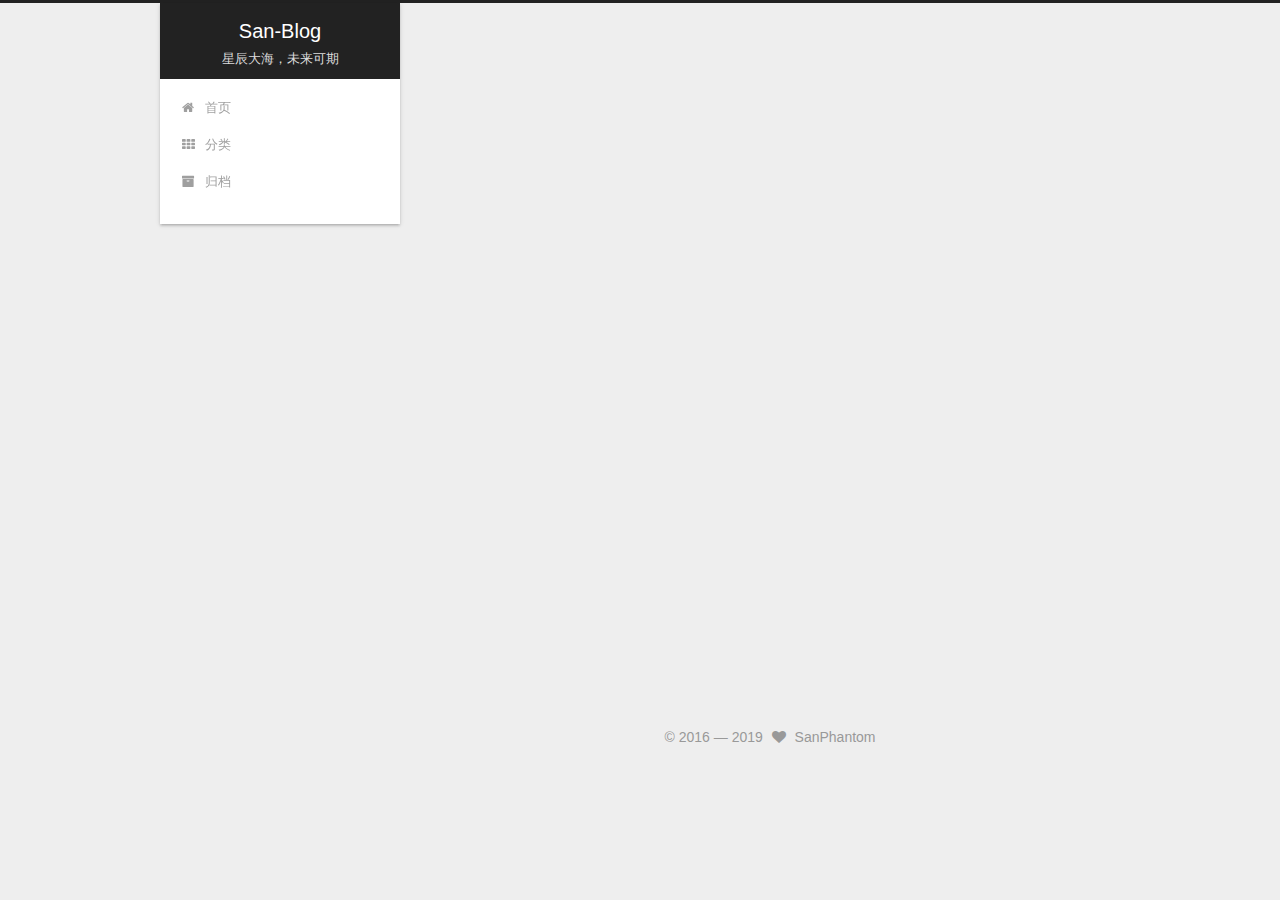
==== commit ea780ed3: "Site updated: 2019-11-07 17:50:29" ====
--- a/index.html
+++ b/index.html
@@ -5,7 +5,7 @@
   
 
 
-<html class="theme-next gemini use-motion" lang="zh-CN">
+<html class="theme-next gemini use-motion" lang="zh-Hans">
 <head>
   <meta charset="UTF-8"/>
 <meta http-equiv="X-UA-Compatible" content="IE=edge" />
@@ -56,10 +56,10 @@
   <link rel="apple-touch-icon" sizes="180x180" href="/images/apple-touch-icon-next.png?v=5.1.4">
 
 
-  <link rel="icon" type="image/png" sizes="32x32" href="/images/favicon-32x32-next.png?v=5.1.4">
-
-
-  <link rel="icon" type="image/png" sizes="16x16" href="/images/favicon-16x16-next.png?v=5.1.4">
+  <link rel="icon" type="image/png" sizes="32x32" href="/images/favicon-32x32.png?v=5.1.4">
+
+
+  <link rel="icon" type="image/png" sizes="16x16" href="/images/favicon-16x16.png?v=5.1.4">
 
 
   <link rel="mask-icon" href="/images/logo.svg?v=5.1.4" color="#222">
@@ -83,7 +83,7 @@
 <meta property="og:title" content="San-Blog">
 <meta property="og:url" content="http:&#x2F;&#x2F;blog.sanphantom.cn&#x2F;index.html">
 <meta property="og:site_name" content="San-Blog">
-<meta property="og:locale" content="zh-CN">
+<meta property="og:locale" content="zh-Hans">
 <meta name="twitter:card" content="summary">
 
 
@@ -94,13 +94,13 @@
     root: '/',
     scheme: 'Gemini',
     version: '5.1.4',
-    sidebar: {"position":"left","display":"always","offset":12,"b2t":false,"scrollpercent":false,"onmobile":false},
+    sidebar: {"position":"left","display":"always","offset":12,"b2t":false,"scrollpercent":false,"onmobile":true},
     fancybox: true,
     tabs: true,
     motion: {"enable":true,"async":false,"transition":{"post_block":"fadeIn","post_header":"slideDownIn","post_body":"slideDownIn","coll_header":"slideLeftIn","sidebar":"slideUpIn"}},
     duoshuo: {
       userId: '0',
-      author: 'Author'
+      author: '博主'
     },
     algolia: {
       applicationID: '',
@@ -132,7 +132,7 @@
 
 </head>
 
-<body itemscope itemtype="http://schema.org/WebPage" lang="zh-CN">
+<body itemscope itemtype="http://schema.org/WebPage" lang="zh-Hans">
 
   
   
@@ -156,7 +156,7 @@
       </a>
     </div>
       
-        <p class="site-subtitle"></p>
+        <h1 class="site-subtitle" itemprop="description">星辰大海，未来可期</h1>
       
   </div>
 
@@ -179,9 +179,9 @@
         <li class="menu-item menu-item-home">
           <a href="/" rel="section">
             
-              <i class="menu-item-icon fa fa-fw fa-question-circle"></i> <br />
-            
-            Home
+              <i class="menu-item-icon fa fa-fw fa-home"></i> <br />
+            
+            首页
           </a>
         </li>
       
@@ -189,9 +189,9 @@
         <li class="menu-item menu-item-categories">
           <a href="/categories/" rel="section">
             
-              <i class="menu-item-icon fa fa-fw fa-question-circle"></i> <br />
-            
-            Categories
+              <i class="menu-item-icon fa fa-fw fa-th"></i> <br />
+            
+            分类
           </a>
         </li>
       
@@ -199,9 +199,9 @@
         <li class="menu-item menu-item-archives">
           <a href="/archives/" rel="section">
             
-              <i class="menu-item-icon fa fa-fw fa-question-circle"></i> <br />
-            
-            Archives
+              <i class="menu-item-icon fa fa-fw fa-archive"></i> <br />
+            
+            归档
           </a>
         </li>
       
@@ -243,7 +243,7 @@
     <span hidden itemprop="author" itemscope itemtype="http://schema.org/Person">
       <meta itemprop="name" content="SanPhantom">
       <meta itemprop="description" content="">
-      <meta itemprop="image" content="/images/avatar.gif">
+      <meta itemprop="image" content="http://cdn.sanphantom.cn/1cb3233d-77a0-489a-9767-27d033fe30ea">
     </span>
 
     <span hidden itemprop="publisher" itemscope itemtype="http://schema.org/Organization">
@@ -255,9 +255,9 @@
 
         
         
-          <h1 class="post-title" itemprop="name headline">
+          <h2 class="post-title" itemprop="name headline">
                 
-                <a class="post-title-link" href="/Hello/hello-world/" itemprop="url">Hello World</a></h1>
+                <a class="post-title-link" href="/Hello/hello-world/" itemprop="url">Hello World</a></h2>
         
 
         <div class="post-meta">
@@ -267,9 +267,9 @@
                 <i class="fa fa-calendar-o"></i>
               </span>
               
-                <span class="post-meta-item-text">Posted on</span>
-              
-              <time title="Post created" itemprop="dateCreated datePublished" datetime="2019-11-07T15:38:31+08:00">
+                <span class="post-meta-item-text">发表于</span>
+              
+              <time title="创建于" itemprop="dateCreated datePublished" datetime="2019-11-07T15:38:31+08:00">
                 2019-11-07
               </time>
             
@@ -288,7 +288,7 @@
                 <i class="fa fa-folder-o"></i>
               </span>
               
-                <span class="post-meta-item-text">In</span>
+                <span class="post-meta-item-text">分类于</span>
               
               
                 <span itemprop="about" itemscope itemtype="http://schema.org/Thing">
@@ -324,6 +324,25 @@
           
 
           
+            <div class="post-wordcount">
+              
+                
+                <span class="post-meta-item-icon">
+                  <i class="fa fa-file-word-o"></i>
+                </span>
+                
+                  <span class="post-meta-item-text">字数统计&#58;</span>
+                
+                <span title="字数统计">
+                  73
+                </span>
+              
+
+              
+
+              
+            </div>
+          
 
           
 
@@ -342,21 +361,15 @@
       
         
           
-            <p>Welcome to <a href="https://hexo.io/" target="_blank" rel="noopener">Hexo</a>! This is your very first post. Check <a href="https://hexo.io/docs/" target="_blank" rel="noopener">documentation</a> for more info. If you get any problems when using Hexo, you can find the answer in <a href="https://hexo.io/docs/troubleshooting.html" target="_blank" rel="noopener">troubleshooting</a> or you can ask me on <a href="https://github.com/hexojs/hexo/issues" target="_blank" rel="noopener">GitHub</a>.</p>
-<h2 id="Quick-Start"><a href="#Quick-Start" class="headerlink" title="Quick Start"></a>Quick Start</h2><h3 id="Create-a-new-post"><a href="#Create-a-new-post" class="headerlink" title="Create a new post"></a>Create a new post</h3><figure class="highlight bash"><table><tr><td class="gutter"><pre><span class="line">1</span><br></pre></td><td class="code"><pre><span class="line">$ hexo new <span class="string">"My New Post"</span></span><br></pre></td></tr></table></figure>
-
-<p>More info: <a href="https://hexo.io/docs/writing.html" target="_blank" rel="noopener">Writing</a></p>
-<h3 id="Run-server"><a href="#Run-server" class="headerlink" title="Run server"></a>Run server</h3><figure class="highlight bash"><table><tr><td class="gutter"><pre><span class="line">1</span><br></pre></td><td class="code"><pre><span class="line">$ hexo server</span><br></pre></td></tr></table></figure>
-
-<p>More info: <a href="https://hexo.io/docs/server.html" target="_blank" rel="noopener">Server</a></p>
-<h3 id="Generate-static-files"><a href="#Generate-static-files" class="headerlink" title="Generate static files"></a>Generate static files</h3><figure class="highlight bash"><table><tr><td class="gutter"><pre><span class="line">1</span><br></pre></td><td class="code"><pre><span class="line">$ hexo generate</span><br></pre></td></tr></table></figure>
-
-<p>More info: <a href="https://hexo.io/docs/generating.html" target="_blank" rel="noopener">Generating</a></p>
-<h3 id="Deploy-to-remote-sites"><a href="#Deploy-to-remote-sites" class="headerlink" title="Deploy to remote sites"></a>Deploy to remote sites</h3><figure class="highlight bash"><table><tr><td class="gutter"><pre><span class="line">1</span><br></pre></td><td class="code"><pre><span class="line">$ hexo deploy</span><br></pre></td></tr></table></figure>
-
-<p>More info: <a href="https://hexo.io/docs/one-command-deployment.html" target="_blank" rel="noopener">Deployment</a></p>
-
-          
+          Welcome to Hexo! This is your very first post. Check documentation for more info. If you get any problems when using Hexo, you can find the answer in 
+          ...
+          <!--noindex-->
+          <div class="post-button text-center">
+            <a class="btn" href="/Hello/hello-world/#more" rel="contents">
+              阅读全文 &raquo;
+            </a>
+          </div>
+          <!--/noindex-->
         
       
     </div>
@@ -415,6 +428,8 @@
 
   <aside id="sidebar" class="sidebar">
     
+      <div id="sidebar-dimmer"></div>
+    
     <div class="sidebar-inner">
 
       
@@ -425,6 +440,10 @@
         <div class="site-overview">
           <div class="site-author motion-element" itemprop="author" itemscope itemtype="http://schema.org/Person">
             
+              <img class="site-author-image" itemprop="image"
+                src="http://cdn.sanphantom.cn/1cb3233d-77a0-489a-9767-27d033fe30ea"
+                alt="SanPhantom" />
+            
               <p class="site-author-name" itemprop="name">SanPhantom</p>
               <p class="site-description motion-element" itemprop="description"></p>
           </div>
@@ -434,10 +453,10 @@
             
               <div class="site-state-item site-state-posts">
               
-                <a href="/archives/">
+                <a href="/archives/%7C%7Carchive">
               
                   <span class="site-state-item-count">1</span>
-                  <span class="site-state-item-name">posts</span>
+                  <span class="site-state-item-name">日志</span>
                 </a>
               </div>
             
@@ -448,7 +467,7 @@
               <div class="site-state-item site-state-categories">
                 <a href="/categories/index.html">
                   <span class="site-state-item-count">1</span>
-                  <span class="site-state-item-name">categories</span>
+                  <span class="site-state-item-name">分类</span>
                 </a>
               </div>
             
@@ -496,9 +515,9 @@
 
     <footer id="footer" class="footer">
       <div class="footer-inner">
-        <div class="copyright">&copy; <span itemprop="copyrightYear">2019</span>
+        <div class="copyright">&copy; 2016 &mdash; <span itemprop="copyrightYear">2019</span>
   <span class="with-love">
-    <i class="fa fa-user"></i>
+    <i class="fa fa-heart"></i>
   </span>
   <span class="author" itemprop="copyrightHolder">SanPhantom</span>
 
@@ -555,8 +574,6 @@
   
 
 
-  
-
 
 
 
@@ -595,11 +612,6 @@
   
   
     <script type="text/javascript" src="/lib/fancybox/source/jquery.fancybox.pack.js?v=2.1.5"></script>
-  
-
-  
-  
-    <script type="text/javascript" src="/lib/canvas-nest/canvas-nest.min.js"></script>
   
 
 
--- a/css/main.css
+++ b/css/main.css
@@ -1078,12 +1078,14 @@
 }
 @media (min-width: 768px) and (max-width: 991px) {
   .back-to-top {
-    display: none !important;
+    right: 20px;
+    opacity: 0.8;
   }
 }
 @media (max-width: 767px) {
   .back-to-top {
-    display: none !important;
+    right: 20px;
+    opacity: 0.8;
   }
 }
 .back-to-top.back-to-top-on {
@@ -1497,7 +1499,7 @@
   font-size: 16px;
 }
 .posts-expand .post-meta {
-  margin: 3px 0 60px 0;
+  margin: 3px 0 30px 0;
   color: #999;
   font-family: 'Lato', "PingFang SC", "Microsoft YaHei", sans-serif;
   font-size: 12px;
@@ -1642,6 +1644,13 @@
 .fancybox-close,
 .fancybox-close:hover {
   border: none;
+}
+.post-copyright {
+  margin: 2em 0 0;
+  padding: 0.5em 1em;
+  border-left: 3px solid #ff1700;
+  background-color: #f9f9f9;
+  list-style: none;
 }
 .rtl.post-body p,
 .rtl.post-body a,
@@ -1678,16 +1687,6 @@
 .sidebar a:hover {
   color: #eee;
 }
-@media (min-width: 768px) and (max-width: 991px) {
-  .sidebar {
-    display: none !important;
-  }
-}
-@media (max-width: 767px) {
-  .sidebar {
-    display: none !important;
-  }
-}
 .sidebar-inner {
   position: relative;
   padding: 20px 10px;
@@ -1716,12 +1715,14 @@
 }
 @media (min-width: 768px) and (max-width: 991px) {
   .sidebar-toggle {
-    display: none !important;
+    right: 20px;
+    opacity: 0.8;
   }
 }
 @media (max-width: 767px) {
   .sidebar-toggle {
-    display: none !important;
+    right: 20px;
+    opacity: 0.8;
   }
 }
 .sidebar-toggle-line {
@@ -1824,7 +1825,7 @@
   width: 4px;
   height: 4px;
   border-radius: 50%;
-  background: #453630;
+  background: #5ca1ff;
 }
 .links-of-blogroll {
   font-size: 13px;
@@ -1943,6 +1944,32 @@
 }
 .post-toc .nav .active-current > a:hover {
   color: #fc6423;
+}
+.sidebar-active #sidebar-dimmer {
+  opacity: 0.7;
+  -webkit-transform: translateX(-150%);
+  -webkit-transform: translateX(-150%);
+  -moz-transform: translateX(-150%);
+  -ms-transform: translateX(-150%);
+  -o-transform: translateX(-150%);
+  transform: translateX(-150%);
+  transition: opacity 0.2s;
+}
+#sidebar-dimmer {
+  display: none;
+  position: absolute;
+  top: 0;
+  left: 100%;
+  width: 200%;
+  height: 100%;
+  background: #000;
+  opacity: 0;
+  transition: opacity 0.2s, transform 0s 0.2s;
+}
+@media (max-width: 767px) {
+  #sidebar-dimmer {
+    display: block;
+  }
 }
 .footer {
   font-size: 14px;
@@ -2765,7 +2792,7 @@
   color: #fff;
 }
 .site-subtitle {
-  margin: 10px 10px 0;
+  margin: 0px 10px 0;
   font-weight: initial;
 }
 .site-search form {
@@ -3055,10 +3082,11 @@
 }
 .post-body h3 {
   font-size: 1.3em;
-  border-bottom: 1px dotted #eee;
+  border-bottom: 1px solid #eee;
 }
 .post-body h4 {
   font-size: 1.2em;
+  border-bottom: 1px dotted #eee;
 }
 .post-body h5 {
   font-size: 1.07em;
